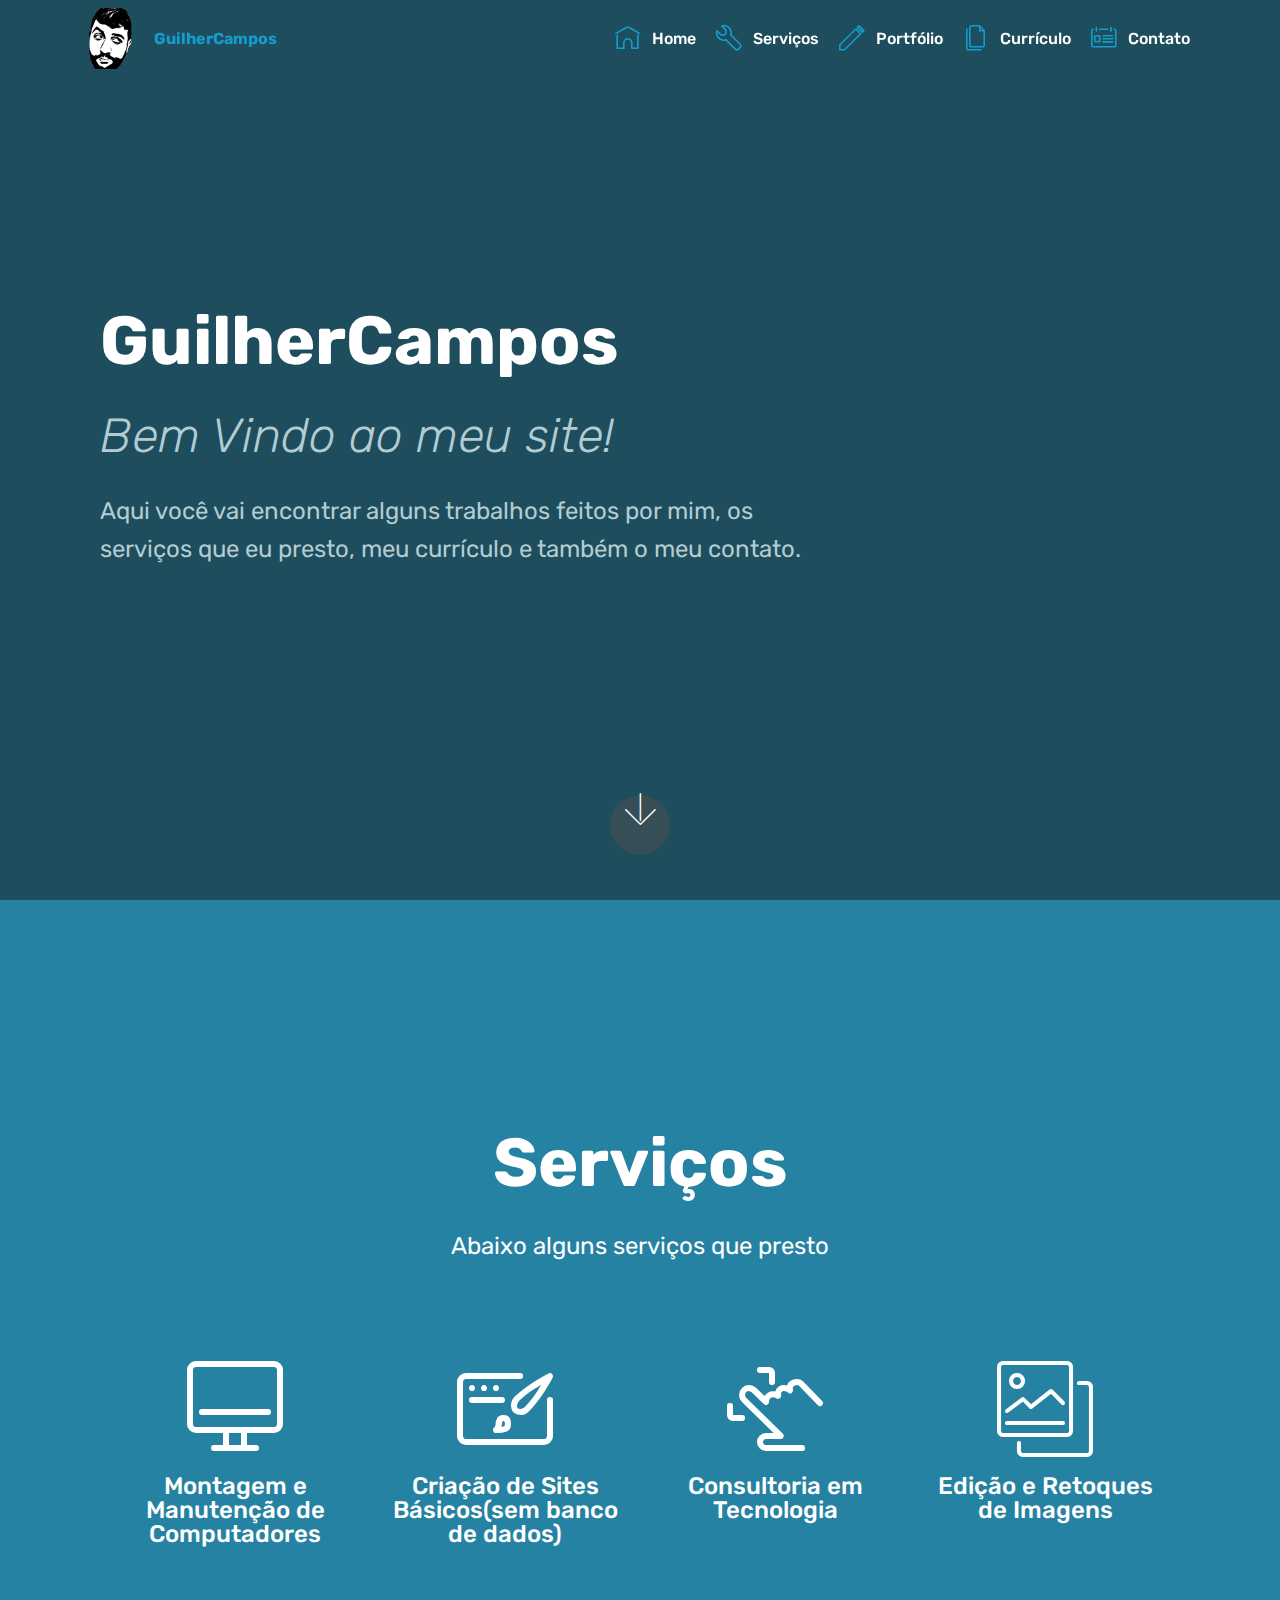
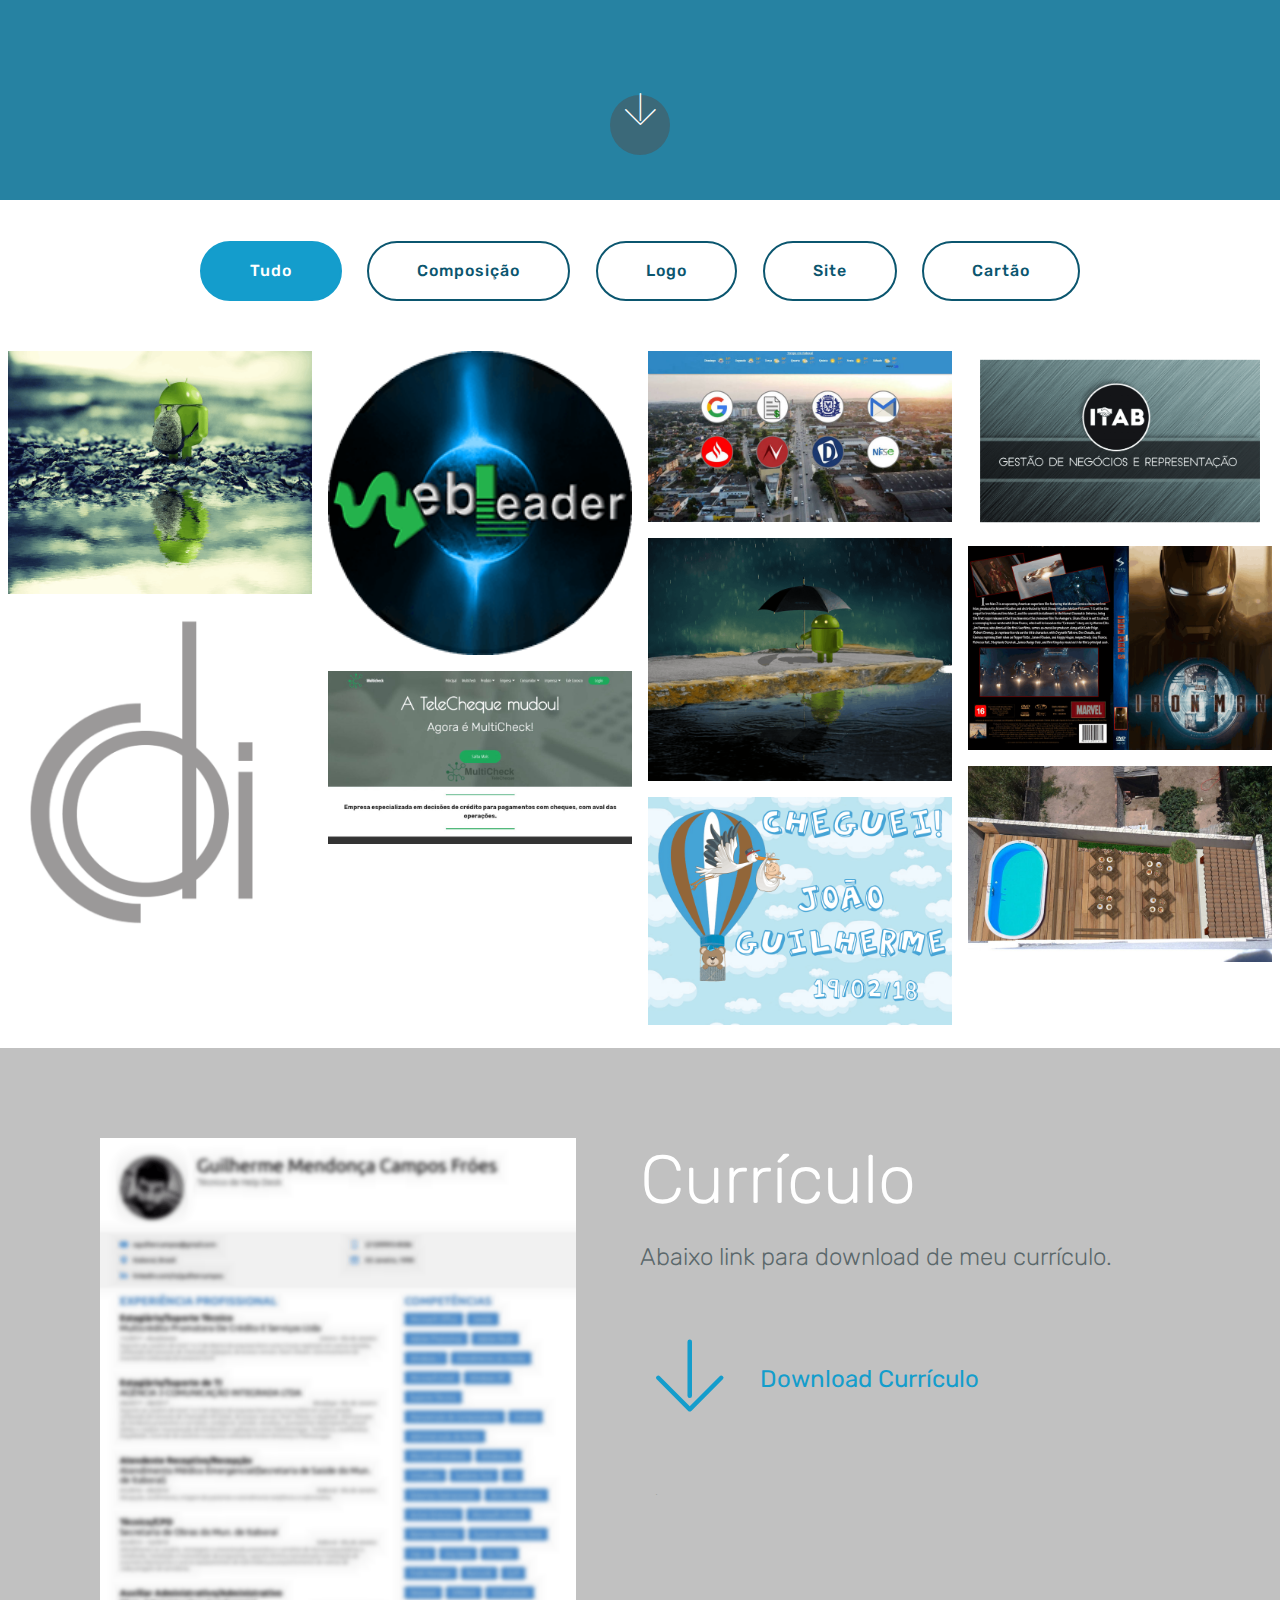
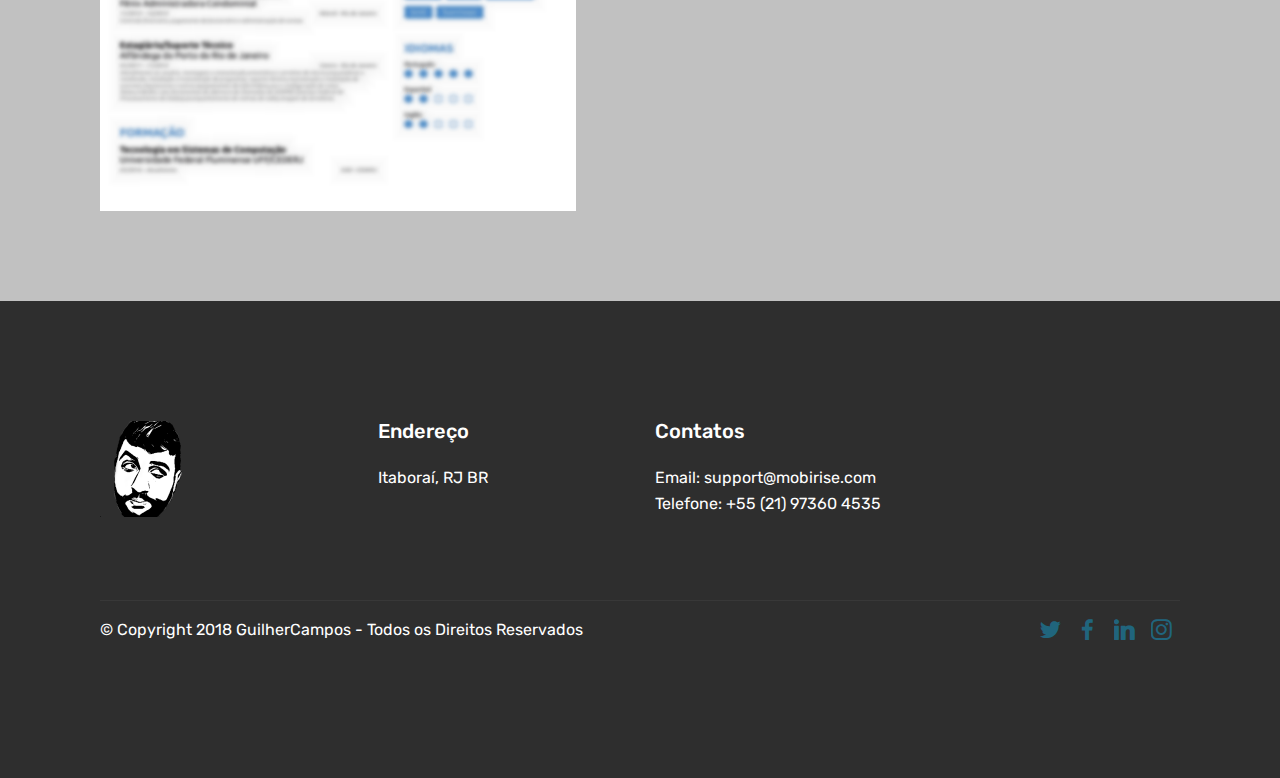
==== GuilherCampos.html @ d311893a "create github pages" ====
<!DOCTYPE html>
<html >
<head>
  <!-- Site made with Mobirise Website Builder v4.7.1, https://mobirise.com -->
  <meta charset="UTF-8">
  <meta http-equiv="X-UA-Compatible" content="IE=edge">
  <meta name="generator" content="Mobirise v4.7.1, mobirise.com">
  <meta name="viewport" content="width=device-width, initial-scale=1, minimum-scale=1">
  <link rel="shortcut icon" href="assets/images/gui0-96x96.png" type="image/x-icon">
  <meta name="description" content="Minha página.">
  <title>GuilherCampos</title>
  <link rel="stylesheet" href="assets/web/assets/mobirise-icons-bold/mobirise-icons-bold.css">
  <link rel="stylesheet" href="assets/web/assets/mobirise-icons/mobirise-icons.css">
  <link rel="stylesheet" href="assets/tether/tether.min.css">
  <link rel="stylesheet" href="assets/soundcloud-plugin/style.css">
  <link rel="stylesheet" href="assets/bootstrap/css/bootstrap.min.css">
  <link rel="stylesheet" href="assets/bootstrap/css/bootstrap-grid.min.css">
  <link rel="stylesheet" href="assets/bootstrap/css/bootstrap-reboot.min.css">
  <link rel="stylesheet" href="assets/dropdown/css/style.css">
  <link rel="stylesheet" href="assets/socicon/css/styles.css">
  <link rel="stylesheet" href="assets/theme/css/style.css">
  <link rel="stylesheet" href="assets/gallery/style.css">
  <link rel="stylesheet" href="assets/mobirise/css/mbr-additional.css" type="text/css">
  
  
  
</head>
<body>

<!-- Google Analytics -->
<!-- Global site tag (gtag.js) - Google Analytics -->
<script async src="https://www.googletagmanager.com/gtag/js?id=UA-117597924-1"></script>
<script>
  window.dataLayer = window.dataLayer || [];
  function gtag(){dataLayer.push(arguments);}
  gtag('js', new Date());

  gtag('config', 'UA-117597924-1');
</script>
<!-- /Google Analytics -->


  <section class="menu cid-qPkjql4iUB" once="menu" id="menu1-0">

    

    <nav class="navbar navbar-expand beta-menu navbar-dropdown align-items-center navbar-fixed-top navbar-toggleable-sm bg-color transparent">
        <button class="navbar-toggler navbar-toggler-right" type="button" data-toggle="collapse" data-target="#navbarSupportedContent" aria-controls="navbarSupportedContent" aria-expanded="false" aria-label="Toggle navigation">
            <div class="hamburger">
                <span></span>
                <span></span>
                <span></span>
                <span></span>
            </div>
        </button>
        <div class="menu-logo">
            <div class="navbar-brand">
                <span class="navbar-logo">
                    <a href="#top">
                         <img src="assets/images/gui0-96x96.png" alt="Mobirise" title="" style="height: 3.8rem;">
                    </a>
                </span>
                <span class="navbar-caption-wrap"><a class="navbar-caption text-primary display-4" href="#top">
                        GuilherCampos</a></span>
            </div>
        </div>
        <div class="collapse navbar-collapse" id="navbarSupportedContent">
            <ul class="navbar-nav nav-dropdown nav-right" data-app-modern-menu="true"><li class="nav-item">
                    <a class="nav-link link text-white display-4" href="#top"><span class="mbrib-home mbr-iconfont mbr-iconfont-btn" style="color: rgb(20, 157, 204);"></span>
                        Home</a>
                </li>
                <li class="nav-item">
                    <a class="nav-link link text-white display-4" href="index.html#header12-2"><span class="mbrib-setting3 mbr-iconfont mbr-iconfont-btn" style="color: rgb(20, 157, 204);"></span>
                        Serviços</a>
                </li><li class="nav-item"><a class="nav-link link text-white display-4" href="index.html#gallery3-3"><span class="mbrib-edit2 mbr-iconfont mbr-iconfont-btn" style="color: rgb(20, 157, 204);"></span>
                        Portfólio</a></li><li class="nav-item"><a class="nav-link link text-white display-4" href="index.html#features11-4"><span class="mbrib-pages mbr-iconfont mbr-iconfont-btn" style="color: rgb(20, 157, 204);"></span>
                        Currículo</a></li><li class="nav-item"><a class="nav-link link text-white display-4" href="index.html#footer1-6"><span class="mbrib-contact-form mbr-iconfont mbr-iconfont-btn" style="color: rgb(20, 157, 204);"></span>
                        Contato</a></li></ul>
            
        </div>
    </nav>
</section>

<section class="engine"><a href="https://mobirise.ws/b">best free web site creator</a></section><section class="header9 cid-qPkjzv8clE mbr-fullscreen mbr-parallax-background" id="header9-1">

    

    <div class="mbr-overlay" style="opacity: 0.9; background-color: rgb(7, 59, 76);">
    </div>

    <div class="container">
        <div class="media-container-column mbr-white col-md-8">
            <h1 class="mbr-section-title align-left mbr-bold pb-3 mbr-fonts-style display-1">
                GuilherCampos</h1>
            <h3 class="mbr-section-subtitle align-left mbr-light pb-3 mbr-fonts-style display-2">
                Bem Vindo ao meu site!</h3>
            <p class="mbr-text align-left pb-3 mbr-fonts-style display-5">
                Aqui você vai encontrar alguns trabalhos feitos por mim, os serviços que eu presto, meu currículo e também o meu contato.</p>
            
        </div>
    </div>

    <div class="mbr-arrow hidden-sm-down" aria-hidden="true">
        <a href="#next">
            <i class="mbri-down mbr-iconfont"></i>
        </a>
    </div>
</section>

<section class="header12 cid-qPkjBtu34z mbr-fullscreen mbr-parallax-background" id="header12-2">

    

    <div class="mbr-overlay" style="opacity: 0.9; background-color: rgb(15, 118, 153);">
    </div>

    <div class="container  ">
            <div class="media-container">
                <div class="col-md-12 align-center">
                    <h1 class="mbr-section-title pb-3 mbr-white mbr-bold mbr-fonts-style display-1">
                        Serviços</h1>
                    <p class="mbr-text pb-3 mbr-white mbr-fonts-style display-5">Abaixo alguns serviços que presto</p>
                    

                    <div class="icons-media-container mbr-white">
                        <div class="card col-12 col-md-6 col-lg-3">
                            <div class="icon-block">
                            <a href="index.html#header12-2">
                                <span class="mbr-iconfont mbrib-desktop"></span>
                            </a>
                            </div>
                            <h5 class="mbr-fonts-style display-5">
                                Montagem e Manutenção de Computadores</h5>
                        </div>

                        <div class="card col-12 col-md-6 col-lg-3">
                            <div class="icon-block">
                                <a href="index.html#header12-2">
                                    <span class="mbr-iconfont mbrib-website-theme"></span>
                                </a>
                            </div>
                            <h5 class="mbr-fonts-style display-5">
                                Criação de Sites Básicos(sem banco de dados)</h5>
                        </div>

                        <div class="card col-12 col-md-6 col-lg-3">
                            <div class="icon-block">
                                <a href="index.html#header12-2">
                                    <span class="mbr-iconfont mbrib-touch-swipe"></span>
                                </a>
                            </div>
                            <h5 class="mbr-fonts-style display-5">
                                Consultoria em Tecnologia</h5>
                        </div>

                        <div class="card col-12 col-md-6 col-lg-3">
                            <div class="icon-block">
                                <a href="index.html#header12-2">
                                    <span class="mbr-iconfont mbri-photos"></span>
                                </a>
                            </div>
                            <h5 class="mbr-fonts-style display-5">
                                Edição e Retoques de Imagens</h5>
                        </div>
                    </div>
                </div>
            </div>
    </div>

    <div class="mbr-arrow hidden-sm-down" aria-hidden="true">
        <a href="#next">
            <i class="mbri-down mbr-iconfont"></i>
        </a>
    </div>
</section>

<section class="mbr-gallery mbr-slider-carousel cid-qPkjIBV95L" id="gallery3-3">

    

    <div>
        <div><!-- Filter --><div class="mbr-gallery-filter container gallery-filter-active"><ul buttons="0"><li class="mbr-gallery-filter-all"><a class="btn btn-md btn-primary-outline active display-7" href="">Tudo</a></li></ul></div><!-- Gallery --><div class="mbr-gallery-row"><div class="mbr-gallery-layout-default"><div><div><div class="mbr-gallery-item mbr-gallery-item--p1" data-video-url="false" data-tags="Composição"><div href="#lb-gallery3-3" data-slide-to="0" data-toggle="modal"><img src="assets/images/android-agua-preview-1200x960-800x640.png" alt="" title=""><span class="icon-focus"></span></div></div><div class="mbr-gallery-item mbr-gallery-item--p1" data-video-url="false" data-tags="Logo"><div href="#lb-gallery3-3" data-slide-to="1" data-toggle="modal"><img src="assets/images/webleader-botton-210-210x210-210x210.png" alt="" title=""><span class="icon-focus"></span></div></div><div class="mbr-gallery-item mbr-gallery-item--p1" data-video-url="false" data-tags="Site"><div href="#lb-gallery3-3" data-slide-to="2" data-toggle="modal"><img src="assets/images/menuita-1366x768-800x450.jpg" alt="" title=""><span class="icon-focus"></span></div></div><div class="mbr-gallery-item mbr-gallery-item--p1" data-video-url="false" data-tags="Cartão"><div href="#lb-gallery3-3" data-slide-to="3" data-toggle="modal"><img src="assets/images/itab-011.psd-1024x606-800x473.png" alt="" title=""><span class="icon-focus"></span></div></div><div class="mbr-gallery-item mbr-gallery-item--p1" data-video-url="false" data-tags="Composição"><div href="#lb-gallery3-3" data-slide-to="4" data-toggle="modal"><img src="assets/images/chuva-android-preview-1200x960-800x640.png" alt="" title=""><span class="icon-focus"></span></div></div><div class="mbr-gallery-item mbr-gallery-item--p1" data-video-url="false" data-tags="Composição"><div href="#lb-gallery3-3" data-slide-to="5" data-toggle="modal"><img src="assets/images/capaironman-preview-1280x859-800x537.png" alt="" title=""><span class="icon-focus"></span></div></div><div class="mbr-gallery-item mbr-gallery-item--p1" data-video-url="false" data-tags="Logo"><div href="#lb-gallery3-3" data-slide-to="6" data-toggle="modal"><img src="assets/images/logo-cleanlite-preview-688x779-688x779.png" alt="" title=""><span class="icon-focus"></span></div></div><div class="mbr-gallery-item mbr-gallery-item--p1" data-video-url="false" data-tags="Site"><div href="#lb-gallery3-3" data-slide-to="7" data-toggle="modal"><img src="assets/images/check-1347x768-800x456.jpg" alt="" title=""><span class="icon-focus"></span></div></div><div class="mbr-gallery-item mbr-gallery-item--p1" data-video-url="false" data-tags="Composição"><div href="#lb-gallery3-3" data-slide-to="8" data-toggle="modal"><img src="assets/images/dsc-0017-2-1975x1277-800x517.jpg" alt="" title=""><span class="icon-focus"></span></div></div><div class="mbr-gallery-item mbr-gallery-item--p1" data-video-url="false" data-tags="Composição"><div href="#lb-gallery3-3" data-slide-to="9" data-toggle="modal"><img src="assets/images/porta2-2000x1500-800x600.png" alt="" title=""><span class="icon-focus"></span></div></div></div></div><div class="clearfix"></div></div></div><!-- Lightbox --><div data-app-prevent-settings="" class="mbr-slider modal fade carousel slide" tabindex="-1" data-keyboard="true" data-interval="false" id="lb-gallery3-3"><div class="modal-dialog"><div class="modal-content"><div class="modal-body"><div class="carousel-inner"><div class="carousel-item"><img src="assets/images/android-agua-preview-1200x960.png" alt="" title=""></div><div class="carousel-item"><img src="assets/images/webleader-botton-210-210x210.png" alt="" title=""></div><div class="carousel-item"><img src="assets/images/menuita-1366x768.jpg" alt="" title=""></div><div class="carousel-item"><img src="assets/images/itab-011.psd-1024x606.png" alt="" title=""></div><div class="carousel-item"><img src="assets/images/chuva-android-preview-1200x960.png" alt="" title=""></div><div class="carousel-item"><img src="assets/images/capaironman-preview-1280x859.png" alt="" title=""></div><div class="carousel-item active"><img src="assets/images/logo-cleanlite-preview-688x779.png" alt="" title=""></div><div class="carousel-item"><img src="assets/images/check-1347x768.jpg" alt="" title=""></div><div class="carousel-item"><img src="assets/images/dsc-0017-2-1975x1277.jpg" alt="" title=""></div><div class="carousel-item"><img src="assets/images/porta2-2000x1500.png" alt="" title=""></div></div><a class="carousel-control carousel-control-prev" role="button" data-slide="prev" href="#lb-gallery3-3"><span class="mbri-left mbr-iconfont" aria-hidden="true"></span><span class="sr-only">Previous</span></a><a class="carousel-control carousel-control-next" role="button" data-slide="next" href="#lb-gallery3-3"><span class="mbri-right mbr-iconfont" aria-hidden="true"></span><span class="sr-only">Next</span></a><a class="close" href="#" role="button" data-dismiss="modal"><span class="sr-only">Close</span></a></div></div></div></div></div>
    </div>

</section>

<section class="features11 cid-qPkjPMUeoJ" id="features11-4">

    

    

    <div class="container">   
        <div class="col-md-12">
            <div class="media-container-row">
                <div class="mbr-figure" style="width: 50%;">
                    <a href="index.html#features11-4"><img src="assets/images/guilherme-mendona-campos-fress-resume-blur-952x1347.png" alt="Mobirise" title=""></a>
                </div>
                <div class=" align-left aside-content">
                    <h2 class="mbr-title pt-2 mbr-fonts-style display-1">Currículo</h2>
                    <div class="mbr-section-text">
                        <p class="mbr-text mb-5 pt-3 mbr-light mbr-fonts-style display-5">
                        Abaixo link para download de meu currículo.
                        </p>
                    </div>

                    <div class="block-content">
                        <div class="card p-3 pr-3">
                            <div class="media">
                                <div class=" align-self-center card-img pb-3">
                                    <a href="assets/files/Guilherme%20Mendon%C3%A7a%20Campos%20Fr%C3%B3es's%20Resume.pdf"><span class="mbr-iconfont mbrib-down" style="color: rgb(20, 157, 204);"></span></a>
                                </div>     
                                <div class="media-body">
                                    <h4 class="card-title mbr-fonts-style display-5">
                                        <a href="assets/files/Guilherme Mendonça Campos Fróes's Resume.pdf">Download Currículo</a></h4>
                                </div>
                            </div>                

                            <div class="card-box">
                                <p class="block-text mbr-fonts-style display-7"></p>
                            </div>
                        </div>

                        <div class="card p-3 pr-3">
                            <div class="media">
                                <div class="align-self-center card-img pb-3">
                                    <span class="mbr-iconfont mbri-drag-n-drop2" style="font-size: 1px;"></span>
                                </div>     
                                <div class="media-body">
                                    <h4 class="card-title mbr-fonts-style display-7"></h4>
                                </div>
                            </div>                

                            <div class="card-box">
                                <p class="block-text mbr-fonts-style display-7"></p>
                            </div>
                        </div>
                    </div>
                </div>
            </div>
        </div> 
    </div>          
</section>

<section class="cid-qPkk7zFBMV" id="footer1-6">

    

    

    <div class="container">
        <div class="media-container-row content text-white">
            <div class="col-12 col-md-3">
                <div class="media-wrap">
                    <a href="#top">
                        <img src="assets/images/gui0-1-192x192.png" alt="Mobirise" title="">
                    </a>
                </div>
            </div>
            <div class="col-12 col-md-3 mbr-fonts-style display-7">
                <h5 class="pb-3">
                    Endereço</h5>
                <p class="mbr-text">Itaboraí, RJ BR</p>
            </div>
            <div class="col-12 col-md-3 mbr-fonts-style display-7">
                <h5 class="pb-3">
                    Contatos
                </h5>
                <p class="mbr-text">
                    Email: support@mobirise.com
                    <br>Telefone: +55 (21) 97360 4535 &nbsp; &nbsp; &nbsp; &nbsp; &nbsp; &nbsp; &nbsp; &nbsp; &nbsp;&nbsp;<br><br></p>
            </div>
            <div class="col-12 col-md-3 mbr-fonts-style display-7">
                <h5 class="pb-3"></h5>
                <p class="mbr-text"></p>
            </div>
        </div>
        <div class="footer-lower">
            <div class="media-container-row">
                <div class="col-sm-12">
                    <hr>
                </div>
            </div>
            <div class="media-container-row mbr-white">
                <div class="col-sm-6 copyright">
                    <p class="mbr-text mbr-fonts-style display-7">
                        © Copyright 2018 GuilherCampos - Todos os Direitos Reservados</p>
                </div>
                <div class="col-md-6">
                    <div class="social-list align-right">
                        <div class="soc-item">
                            <a href="https://twitter.com/guilhercampos" target="_blank">
                                <span class="mbr-iconfont mbr-iconfont-social socicon-twitter socicon" style="color: rgb(20, 157, 204);"></span>
                            </a>
                        </div>
                        <div class="soc-item">
                            <a href="https://www.facebook.com/guilhercampos" target="_blank">
                                <span class="mbr-iconfont mbr-iconfont-social socicon-facebook socicon" style="color: rgb(20, 157, 204);"></span>
                            </a>
                        </div>
                        <div class="soc-item">
                            <a href="https://www.linkedin.com/in/guilhercampos/" target="_blank">
                                <span class="mbr-iconfont mbr-iconfont-social socicon-linkedin socicon" style="color: rgb(20, 157, 204);"></span>
                            </a>
                        </div>
                        <div class="soc-item">
                            <a href="https://instagram.com/guilhercampos" target="_blank">
                                <span class="mbr-iconfont mbr-iconfont-social socicon-instagram socicon" style="color: rgb(20, 157, 204);"></span>
                            </a>
                        </div>
                        
                        
                    </div>
                </div>
            </div>
        </div>
    </div>
</section>


  <script src="assets/web/assets/jquery/jquery.min.js"></script>
  <script src="assets/popper/popper.min.js"></script>
  <script src="assets/tether/tether.min.js"></script>
  <script src="assets/bootstrap/js/bootstrap.min.js"></script>
  <script src="assets/dropdown/js/script.min.js"></script>
  <script src="assets/touchswipe/jquery.touch-swipe.min.js"></script>
  <script src="assets/smoothscroll/smooth-scroll.js"></script>
  <script src="assets/masonry/masonry.pkgd.min.js"></script>
  <script src="assets/imagesloaded/imagesloaded.pkgd.min.js"></script>
  <script src="assets/bootstrapcarouselswipe/bootstrap-carousel-swipe.js"></script>
  <script src="assets/vimeoplayer/jquery.mb.vimeo_player.js"></script>
  <script src="assets/parallax/jarallax.min.js"></script>
  <script src="assets/theme/js/script.js"></script>
  <script src="assets/slidervideo/script.js"></script>
  <script src="assets/gallery/player.min.js"></script>
  <script src="assets/gallery/script.js"></script>
  
  
</body>
</html>
---- assets/web/assets/mobirise-icons-bold/mobirise-icons-bold.css ----
@font-face {
  font-family: 'mobirise-icons-bold';
  src:  url('mobirise-icons-bold.eot?m1l4yr');
  src:  url('mobirise-icons-bold.eot?m1l4yr#iefix') format('embedded-opentype'),
    url('mobirise-icons-bold.ttf?m1l4yr') format('truetype'),
    url('mobirise-icons-bold.woff?m1l4yr') format('woff'),
    url('mobirise-icons-bold.svg?m1l4yr#mobirise-icons-bold') format('svg');
  font-weight: normal;
  font-style: normal;
}

[class^="mbrib-"], [class*="mbrib-"] {
  /* use !important to prevent issues with browser extensions that change fonts */
  font-family: 'mobirise-icons-bold' !important;
  speak: none;
  font-style: normal;
  font-weight: normal;
  font-variant: normal;
  text-transform: none;
  line-height: 1;

  /* Better Font Rendering =========== */
  -webkit-font-smoothing: antialiased;
  -moz-osx-font-smoothing: grayscale;
}

.mbrib-add-submenu:before {
  content: "\e900";
}
.mbrib-alert:before {
  content: "\e901";
}
.mbrib-align-center:before {
  content: "\e902";
}
.mbrib-align-justify:before {
  content: "\e903";
}
.mbrib-align-left:before {
  content: "\e904";
}
.mbrib-align-right:before {
  content: "\e905";
}
.mbrib-android:before {
  content: "\e906";
}
.mbrib-apple:before {
  content: "\e907";
}
.mbrib-arrow-down:before {
  content: "\e908";
}
.mbrib-arrow-next:before {
  content: "\e909";
}
.mbrib-arrow-prev:before {
  content: "\e90a";
}
.mbrib-arrow-up:before {
  content: "\e90b";
}
.mbrib-bold:before {
  content: "\e90c";
}
.mbrib-bookmark:before {
  content: "\e90d";
}
.mbrib-bootstrap:before {
  content: "\e90e";
}
.mbrib-briefcase:before {
  content: "\e90f";
}
.mbrib-browse:before {
  content: "\e910";
}
.mbrib-bulleted-list:before {
  content: "\e911";
}
.mbrib-calendar:before {
  content: "\e912";
}
.mbrib-camera:before {
  content: "\e913";
}
.mbrib-cart-add:before {
  content: "\e914";
}
.mbrib-cart-full:before {
  content: "\e915";
}
.mbrib-cash:before {
  content: "\e916";
}
.mbrib-change-style:before {
  content: "\e917";
}
.mbrib-chat:before {
  content: "\e918";
}
.mbrib-clock:before {
  content: "\e919";
}
.mbrib-close:before {
  content: "\e91a";
}
.mbrib-cloud:before {
  content: "\e91b";
}
.mbrib-code:before {
  content: "\e91c";
}
.mbrib-contact-form:before {
  content: "\e91d";
}
.mbrib-credit-card:before {
  content: "\e91e";
}
.mbrib-cursor-click:before {
  content: "\e91f";
}
.mbrib-cust-feedback:before {
  content: "\e920";
}
.mbrib-database:before {
  content: "\e921";
}
.mbrib-delivery:before {
  content: "\e922";
}
.mbrib-desktop:before {
  content: "\e923";
}
.mbrib-devices:before {
  content: "\e924";
}
.mbrib-down:before {
  content: "\e925";
}
.mbrib-download:before {
  content: "\e926";
}
.mbrib-drag-n-drop:before {
  content: "\e927";
}
.mbrib-drag-n-drop2:before {
  content: "\e928";
}
.mbrib-edit:before {
  content: "\e929";
}
.mbrib-edit2:before {
  content: "\e92a";
}
.mbrib-error:before {
  content: "\e92b";
}
.mbrib-extension:before {
  content: "\e92c";
}
.mbrib-features:before {
  content: "\e92d";
}
.mbrib-file:before {
  content: "\e92e";
}
.mbrib-flag:before {
  content: "\e92f";
}
.mbrib-folder:before {
  content: "\e930";
}
.mbrib-gift:before {
  content: "\e931";
}
.mbrib-github:before {
  content: "\e932";
}
.mbrib-globe-2:before {
  content: "\e933";
}
.mbrib-globe:before {
  content: "\e934";
}
.mbrib-growing-chart:before {
  content: "\e935";
}
.mbrib-hearth:before {
  content: "\e936";
}
.mbrib-help:before {
  content: "\e937";
}
.mbrib-home:before {
  content: "\e938";
}
.mbrib-hot-cup:before {
  content: "\e939";
}
.mbrib-idea:before {
  content: "\e93a";
}
.mbrib-image-gallery:before {
  content: "\e93b";
}
.mbrib-image-slider:before {
  content: "\e93c";
}
.mbrib-info:before {
  content: "\e93d";
}
.mbrib-italic:before {
  content: "\e93e";
}
.mbrib-key:before {
  content: "\e93f";
}
.mbrib-laptop:before {
  content: "\e940";
}
.mbrib-layers:before {
  content: "\e941";
}
.mbrib-left-right:before {
  content: "\e942";
}
.mbrib-left:before {
  content: "\e943";
}
.mbrib-letter:before {
  content: "\e944";
}
.mbrib-like:before {
  content: "\e945";
}
.mbrib-link:before {
  content: "\e946";
}
.mbrib-lock:before {
  content: "\e947";
}
.mbrib-login:before {
  content: "\e948";
}
.mbrib-logout:before {
  content: "\e949";
}
.mbrib-magic-stick:before {
  content: "\e94a";
}
.mbrib-map-pin:before {
  content: "\e94b";
}
.mbrib-menu:before {
  content: "\e94c";
}
.mbrib-mobile:before {
  content: "\e94d";
}
.mbrib-mobile2:before {
  content: "\e94e";
}
.mbrib-mobirise:before {
  content: "\e94f";
}
.mbrib-more-horizontal:before {
  content: "\e950";
}
.mbrib-more-vertical:before {
  content: "\e951";
}
.mbrib-music:before {
  content: "\e952";
}
.mbrib-new-file:before {
  content: "\e953";
}
.mbrib-numbered-list:before {
  content: "\e954";
}
.mbrib-opened-folder:before {
  content: "\e955";
}
.mbrib-pages:before {
  content: "\e956";
}
.mbrib-paper-plane:before {
  content: "\e957";
}
.mbrib-paperclip:before {
  content: "\e958";
}
.mbrib-photo:before {
  content: "\e959";
}
.mbrib-photos:before {
  content: "\e95a";
}
.mbrib-pin:before {
  content: "\e95b";
}
.mbrib-play:before {
  content: "\e95c";
}
.mbrib-plus:before {
  content: "\e95d";
}
.mbrib-preview:before {
  content: "\e95e";
}
.mbrib-print:before {
  content: "\e95f";
}
.mbrib-protect:before {
  content: "\e960";
}
.mbrib-question:before {
  content: "\e961";
}
.mbrib-quote-left:before {
  content: "\e962";
}
.mbrib-quote-right:before {
  content: "\e963";
}
.mbrib-redo:before {
  content: "\e964";
}
.mbrib-refresh:before {
  content: "\e965";
}
.mbrib-responsive:before {
  content: "\e966";
}
.mbrib-right:before {
  content: "\e967";
}
.mbrib-rocket:before {
  content: "\e968";
}
.mbrib-sad-face:before {
  content: "\e969";
}
.mbrib-sale:before {
  content: "\e96a";
}
.mbrib-save:before {
  content: "\e96b";
}
.mbrib-search:before {
  content: "\e96c";
}
.mbrib-setting:before {
  content: "\e96d";
}
.mbrib-setting2:before {
  content: "\e96e";
}
.mbrib-setting3:before {
  content: "\e96f";
}
.mbrib-share:before {
  content: "\e970";
}
.mbrib-shopping-bag:before {
  content: "\e971";
}
.mbrib-shopping-basket:before {
  content: "\e972";
}
.mbrib-shopping-cart:before {
  content: "\e973";
}
.mbrib-sites:before {
  content: "\e974";
}
.mbrib-smile-face:before {
  content: "\e975";
}
.mbrib-speed:before {
  content: "\e976";
}
.mbrib-star:before {
  content: "\e977";
}
.mbrib-success:before {
  content: "\e978";
}
.mbrib-sun:before {
  content: "\e979";
}
.mbrib-sun2:before {
  content: "\e97a";
}
.mbrib-tablet-vertical:before {
  content: "\e97b";
}
.mbrib-tablet:before {
  content: "\e97c";
}
.mbrib-target:before {
  content: "\e97d";
}
.mbrib-timer:before {
  content: "\e97e";
}
.mbrib-to-ftp:before {
  content: "\e97f";
}
.mbrib-to-local-drive:before {
  content: "\e980";
}
.mbrib-touch-swipe:before {
  content: "\e981";
}
.mbrib-touch:before {
  content: "\e982";
}
.mbrib-trash:before {
  content: "\e983";
}
.mbrib-underline:before {
  content: "\e984";
}
.mbrib-undo:before {
  content: "\e985";
}
.mbrib-unlink:before {
  content: "\e986";
}
.mbrib-unlock:before {
  content: "\e987";
}
.mbrib-up-down:before {
  content: "\e988";
}
.mbrib-up:before {
  content: "\e989";
}
.mbrib-update:before {
  content: "\e98a";
}
.mbrib-upload:before {
  content: "\e98b";
}
.mbrib-user:before {
  content: "\e98c";
}
.mbrib-user2:before {
  content: "\e98d";
}
.mbrib-users:before {
  content: "\e98e";
}
.mbrib-video-play:before {
  content: "\e98f";
}
.mbrib-video:before {
  content: "\e990";
}
.mbrib-watch:before {
  content: "\e991";
}
.mbrib-website-theme:before {
  content: "\e992";
}
.mbrib-wifi:before {
  content: "\e993";
}
.mbrib-windows:before {
  content: "\e994";
}
.mbrib-zoom-out:before {
  content: "\e995";
}
---- assets/web/assets/mobirise-icons/mobirise-icons.css ----
@font-face {
  font-family: 'MobiriseIcons';
  src:  url('mobirise-icons.eot?spat4u');
  src:  url('mobirise-icons.eot?spat4u#iefix') format('embedded-opentype'),
    url('mobirise-icons.ttf?spat4u') format('truetype'),
    url('mobirise-icons.woff?spat4u') format('woff'),
    url('mobirise-icons.svg?spat4u#MobiriseIcons') format('svg');
  font-weight: normal;
  font-style: normal;
}

[class^="mbri-"], [class*=" mbri-"] {
  /* use !important to prevent issues with browser extensions that change fonts */
  font-family: MobiriseIcons !important;
  speak: none;
  font-style: normal;
  font-weight: normal;
  font-variant: normal;
  text-transform: none;
  line-height: 1;

  /* Better Font Rendering =========== */
  -webkit-font-smoothing: antialiased;
  -moz-osx-font-smoothing: grayscale;
}

.mbri-add-submenu:before {
  content: "\e900";
}
.mbri-alert:before {
  content: "\e901";
}
.mbri-align-center:before {
  content: "\e902";
}
.mbri-align-justify:before {
  content: "\e903";
}
.mbri-align-left:before {
  content: "\e904";
}
.mbri-align-right:before {
  content: "\e905";
}
.mbri-android:before {
  content: "\e906";
}
.mbri-apple:before {
  content: "\e907";
}
.mbri-arrow-down:before {
  content: "\e908";
}
.mbri-arrow-next:before {
  content: "\e909";
}
.mbri-arrow-prev:before {
  content: "\e90a";
}
.mbri-arrow-up:before {
  content: "\e90b";
}
.mbri-bold:before {
  content: "\e90c";
}
.mbri-bookmark:before {
  content: "\e90d";
}
.mbri-bootstrap:before {
  content: "\e90e";
}
.mbri-briefcase:before {
  content: "\e90f";
}
.mbri-browse:before {
  content: "\e910";
}
.mbri-bulleted-list:before {
  content: "\e911";
}
.mbri-calendar:before {
  content: "\e912";
}
.mbri-camera:before {
  content: "\e913";
}
.mbri-cart-add:before {
  content: "\e914";
}
.mbri-cart-full:before {
  content: "\e915";
}
.mbri-cash:before {
  content: "\e916";
}
.mbri-change-style:before {
  content: "\e917";
}
.mbri-chat:before {
  content: "\e918";
}
.mbri-clock:before {
  content: "\e919";
}
.mbri-close:before {
  content: "\e91a";
}
.mbri-cloud:before {
  content: "\e91b";
}
.mbri-code:before {
  content: "\e91c";
}
.mbri-contact-form:before {
  content: "\e91d";
}
.mbri-credit-card:before {
  content: "\e91e";
}
.mbri-cursor-click:before {
  content: "\e91f";
}
.mbri-cust-feedback:before {
  content: "\e920";
}
.mbri-database:before {
  content: "\e921";
}
.mbri-delivery:before {
  content: "\e922";
}
.mbri-desktop:before {
  content: "\e923";
}
.mbri-devices:before {
  content: "\e924";
}
.mbri-down:before {
  content: "\e925";
}
.mbri-download:before {
  content: "\e989";
}
.mbri-drag-n-drop:before {
  content: "\e927";
}
.mbri-drag-n-drop2:before {
  content: "\e928";
}
.mbri-edit:before {
  content: "\e929";
}
.mbri-edit2:before {
  content: "\e92a";
}
.mbri-error:before {
  content: "\e92b";
}
.mbri-extension:before {
  content: "\e92c";
}
.mbri-features:before {
  content: "\e92d";
}
.mbri-file:before {
  content: "\e92e";
}
.mbri-flag:before {
  content: "\e92f";
}
.mbri-folder:before {
  content: "\e930";
}
.mbri-gift:before {
  content: "\e931";
}
.mbri-github:before {
  content: "\e932";
}
.mbri-globe:before {
  content: "\e933";
}
.mbri-globe-2:before {
  content: "\e934";
}
.mbri-growing-chart:before {
  content: "\e935";
}
.mbri-hearth:before {
  content: "\e936";
}
.mbri-help:before {
  content: "\e937";
}
.mbri-home:before {
  content: "\e938";
}
.mbri-hot-cup:before {
  content: "\e939";
}
.mbri-idea:before {
  content: "\e93a";
}
.mbri-image-gallery:before {
  content: "\e93b";
}
.mbri-image-slider:before {
  content: "\e93c";
}
.mbri-info:before {
  content: "\e93d";
}
.mbri-italic:before {
  content: "\e93e";
}
.mbri-key:before {
  content: "\e93f";
}
.mbri-laptop:before {
  content: "\e940";
}
.mbri-layers:before {
  content: "\e941";
}
.mbri-left-right:before {
  content: "\e942";
}
.mbri-left:before {
  content: "\e943";
}
.mbri-letter:before {
  content: "\e944";
}
.mbri-like:before {
  content: "\e945";
}
.mbri-link:before {
  content: "\e946";
}
.mbri-lock:before {
  content: "\e947";
}
.mbri-login:before {
  content: "\e948";
}
.mbri-logout:before {
  content: "\e949";
}
.mbri-magic-stick:before {
  content: "\e94a";
}
.mbri-map-pin:before {
  content: "\e94b";
}
.mbri-menu:before {
  content: "\e94c";
}
.mbri-mobile:before {
  content: "\e94d";
}
.mbri-mobile2:before {
  content: "\e94e";
}
.mbri-mobirise:before {
  content: "\e94f";
}
.mbri-more-horizontal:before {
  content: "\e950";
}
.mbri-more-vertical:before {
  content: "\e951";
}
.mbri-music:before {
  content: "\e952";
}
.mbri-new-file:before {
  content: "\e953";
}
.mbri-numbered-list:before {
  content: "\e954";
}
.mbri-opened-folder:before {
  content: "\e955";
}
.mbri-pages:before {
  content: "\e956";
}
.mbri-paper-plane:before {
  content: "\e957";
}
.mbri-paperclip:before {
  content: "\e958";
}
.mbri-photo:before {
  content: "\e959";
}
.mbri-photos:before {
  content: "\e95a";
}
.mbri-pin:before {
  content: "\e95b";
}
.mbri-play:before {
  content: "\e95c";
}
.mbri-plus:before {
  content: "\e95d";
}
.mbri-preview:before {
  content: "\e95e";
}
.mbri-print:before {
  content: "\e95f";
}
.mbri-protect:before {
  content: "\e960";
}
.mbri-question:before {
  content: "\e961";
}
.mbri-quote-left:before {
  content: "\e962";
}
.mbri-quote-right:before {
  content: "\e963";
}
.mbri-refresh:before {
  content: "\e964";
}
.mbri-responsive:before {
  content: "\e965";
}
.mbri-right:before {
  content: "\e966";
}
.mbri-rocket:before {
  content: "\e967";
}
.mbri-sad-face:before {
  content: "\e968";
}
.mbri-sale:before {
  content: "\e969";
}
.mbri-save:before {
  content: "\e96a";
}
.mbri-search:before {
  content: "\e96b";
}
.mbri-setting:before {
  content: "\e96c";
}
.mbri-setting2:before {
  content: "\e96d";
}
.mbri-setting3:before {
  content: "\e96e";
}
.mbri-share:before {
  content: "\e96f";
}
.mbri-shopping-bag:before {
  content: "\e970";
}
.mbri-shopping-basket:before {
  content: "\e971";
}
.mbri-shopping-cart:before {
  content: "\e972";
}
.mbri-sites:before {
  content: "\e973";
}
.mbri-smile-face:before {
  content: "\e974";
}
.mbri-speed:before {
  content: "\e975";
}
.mbri-star:before {
  content: "\e976";
}
.mbri-success:before {
  content: "\e977";
}
.mbri-sun:before {
  content: "\e978";
}
.mbri-sun2:before {
  content: "\e979";
}
.mbri-tablet:before {
  content: "\e97a";
}
.mbri-tablet-vertical:before {
  content: "\e97b";
}
.mbri-target:before {
  content: "\e97c";
}
.mbri-timer:before {
  content: "\e97d";
}
.mbri-to-ftp:before {
  content: "\e97e";
}
.mbri-to-local-drive:before {
  content: "\e97f";
}
.mbri-touch-swipe:before {
  content: "\e980";
}
.mbri-touch:before {
  content: "\e981";
}
.mbri-trash:before {
  content: "\e982";
}
.mbri-underline:before {
  content: "\e983";
}
.mbri-unlink:before {
  content: "\e984";
}
.mbri-unlock:before {
  content: "\e985";
}
.mbri-up-down:before {
  content: "\e986";
}
.mbri-up:before {
  content: "\e987";
}
.mbri-update:before {
  content: "\e988";
}
.mbri-upload:before {
 content: "\e926"; 
}
.mbri-user:before {
  content: "\e98a";
}
.mbri-user2:before {
  content: "\e98b";
}
.mbri-users:before {
  content: "\e98c";
}
.mbri-video:before {
  content: "\e98d";
}
.mbri-video-play:before {
  content: "\e98e";
}
.mbri-watch:before {
  content: "\e98f";
}
.mbri-website-theme:before {
  content: "\e990";
}
.mbri-wifi:before {
  content: "\e991";
}
.mbri-windows:before {
  content: "\e992";
}
.mbri-zoom-out:before {
  content: "\e993";
}
.mbri-redo:before {
  content: "\e994";
}
.mbri-undo:before {
  content: "\e995";
}
---- assets/soundcloud-plugin/style.css ----
.addons-container {
  position: relative;
  margin-left: auto;
  margin-right: auto;
  padding-right: 15px;
  padding-left: 15px; }
  @media (min-width: 576px) {
    .addons-container {
      padding-right: 15px;
      padding-left: 15px; } }
  @media (min-width: 768px) {
    .addons-container {
      padding-right: 15px;
      padding-left: 15px; } }
  @media (min-width: 992px) {
    .addons-container {
      padding-right: 15px;
      padding-left: 15px; } }
  @media (min-width: 1200px) {
    .addons-container {
      padding-right: 15px;
      padding-left: 15px; } }
  @media (min-width: 576px) {
    .addons-container {
      width: 540px;
      max-width: 100%; } }
  @media (min-width: 768px) {
    .addons-container {
      width: 720px;
      max-width: 100%; } }
  @media (min-width: 992px) {
    .addons-container {
      width: 960px;
      max-width: 100%; } }
  @media (min-width: 1200px) {
    .addons-container {
      width: 1140px;
      max-width: 100%; } }

.addons-container-inner{
    position: relative;
    width: 100%;
    min-height: 1px;
    padding-right: 15px;
    padding-left: 15px;
}
@media (min-width: 567px) {
    .addons-container-inner{
        -ms-flex: 0 0 66.666667%;
        flex: 0 0 66.666667%;
        max-width: 66.666667%;
    }
}
.addons-row{
    display: flex;
    justify-content:center;
}
---- assets/dropdown/css/style.css ----
.navbar-dropdown {
  left: 0;
  padding: 0;
  position: absolute;
  right: 0;
  top: 0;
  transition: all 0.45s ease;
  z-index: 1030;
  background: #282828; }
  .navbar-dropdown .navbar-logo {
    margin-right: 0.8rem;
    transition: margin 0.3s ease-in-out;
    vertical-align: middle; }
    .navbar-dropdown .navbar-logo img {
      height: 3.125rem;
      transition: all 0.3s ease-in-out; }
    .navbar-dropdown .navbar-logo.mbr-iconfont {
      font-size: 3.125rem;
      line-height: 3.125rem; }
  .navbar-dropdown .navbar-caption {
    font-weight: 700;
    white-space: normal;
    vertical-align: -4px;
    line-height: 3.125rem !important; }
    .navbar-dropdown .navbar-caption, .navbar-dropdown .navbar-caption:hover {
      color: inherit;
      text-decoration: none; }
  .navbar-dropdown .mbr-iconfont + .navbar-caption {
    vertical-align: -1px; }
  .navbar-dropdown.navbar-fixed-top {
    position: fixed; }
  .navbar-dropdown .navbar-brand span {
    vertical-align: -4px; }
  .navbar-dropdown.bg-color.transparent {
    background: none; }
  .navbar-dropdown.navbar-short .navbar-brand {
    padding: 0.625rem 0; }
    .navbar-dropdown.navbar-short .navbar-brand span {
      vertical-align: -1px; }
  .navbar-dropdown.navbar-short .navbar-caption {
    line-height: 2.375rem !important;
    vertical-align: -2px; }
  .navbar-dropdown.navbar-short .navbar-logo {
    margin-right: 0.5rem; }
    .navbar-dropdown.navbar-short .navbar-logo img {
      height: 2.375rem; }
    .navbar-dropdown.navbar-short .navbar-logo.mbr-iconfont {
      font-size: 2.375rem;
      line-height: 2.375rem; }
  .navbar-dropdown.navbar-short .mbr-table-cell {
    height: 3.625rem; }
  .navbar-dropdown .navbar-close {
    left: 0.6875rem;
    position: fixed;
    top: 0.75rem;
    z-index: 1000; }
  .navbar-dropdown .hamburger-icon {
    content: "";
    display: inline-block;
    vertical-align: middle;
    width: 16px;
    -webkit-box-shadow: 0 -6px 0 1px #282828,0 0 0 1px #282828,0 6px 0 1px #282828;
    -moz-box-shadow: 0 -6px 0 1px #282828,0 0 0 1px #282828,0 6px 0 1px #282828;
    box-shadow: 0 -6px 0 1px #282828,0 0 0 1px #282828,0 6px 0 1px #282828; }

.dropdown-menu .dropdown-toggle[data-toggle="dropdown-submenu"]::after {
  border-bottom: 0.35em solid transparent;
  border-left: 0.35em solid;
  border-right: 0;
  border-top: 0.35em solid transparent;
  margin-left: 0.3rem; }

.dropdown-menu .dropdown-item:focus {
  outline: 0; }

.nav-dropdown {
  font-size: 0.75rem;
  font-weight: 500;
  height: auto !important; }
  .nav-dropdown .nav-btn {
    padding-left: 1rem; }
  .nav-dropdown .link {
    margin: .667em 1.667em;
    font-weight: 500;
    padding: 0;
    transition: color .2s ease-in-out; }
    .nav-dropdown .link.dropdown-toggle {
      margin-right: 2.583em; }
      .nav-dropdown .link.dropdown-toggle::after {
        margin-left: .25rem;
        border-top: 0.35em solid;
        border-right: 0.35em solid transparent;
        border-left: 0.35em solid transparent;
        border-bottom: 0; }
      .nav-dropdown .link.dropdown-toggle[aria-expanded="true"] {
        margin: 0;
        padding: 0.667em 3.263em  0.667em 1.667em; }
  .nav-dropdown .link::after,
  .nav-dropdown .dropdown-item::after {
    color: inherit; }
  .nav-dropdown .btn {
    font-size: 0.75rem;
    font-weight: 700;
    letter-spacing: 0;
    margin-bottom: 0;
    padding-left: 1.25rem;
    padding-right: 1.25rem; }
  .nav-dropdown .dropdown-menu {
    border-radius: 0;
    border: 0;
    left: 0;
    margin: 0;
    padding-bottom: 1.25rem;
    padding-top: 1.25rem;
    position: relative; }
  .nav-dropdown .dropdown-submenu {
    margin-left: 0.125rem;
    top: 0; }
  .nav-dropdown .dropdown-item {
    font-weight: 500;
    line-height: 2;
    padding: 0.3846em 4.615em 0.3846em 1.5385em;
    position: relative;
    transition: color .2s ease-in-out, background-color .2s ease-in-out; }
    .nav-dropdown .dropdown-item::after {
      margin-top: -0.3077em;
      position: absolute;
      right: 1.1538em;
      top: 50%; }
    .nav-dropdown .dropdown-item:focus, .nav-dropdown .dropdown-item:hover {
      background: none; }

@media (max-width: 767px) {
  .nav-dropdown.navbar-toggleable-sm {
    bottom: 0;
    display: none;
    left: 0;
    overflow-x: hidden;
    position: fixed;
    top: 0;
    transform: translateX(-100%);
    -ms-transform: translateX(-100%);
    -webkit-transform: translateX(-100%);
    width: 18.75rem;
    z-index: 999; } }
.nav-dropdown.navbar-toggleable-xl {
  bottom: 0;
  display: none;
  left: 0;
  overflow-x: hidden;
  position: fixed;
  top: 0;
  transform: translateX(-100%);
  -ms-transform: translateX(-100%);
  -webkit-transform: translateX(-100%);
  width: 18.75rem;
  z-index: 999; }

.nav-dropdown-sm {
  display: block !important;
  overflow-x: hidden;
  overflow: auto;
  padding-top: 3.875rem; }
  .nav-dropdown-sm::after {
    content: "";
    display: block;
    height: 3rem;
    width: 100%; }
  .nav-dropdown-sm.collapse.in ~ .navbar-close {
    display: block !important; }
  .nav-dropdown-sm.collapsing, .nav-dropdown-sm.collapse.in {
    transform: translateX(0);
    -ms-transform: translateX(0);
    -webkit-transform: translateX(0);
    transition: all 0.25s ease-out;
    -webkit-transition: all 0.25s ease-out;
    background: #282828; }
  .nav-dropdown-sm.collapsing[aria-expanded="false"] {
    transform: translateX(-100%);
    -ms-transform: translateX(-100%);
    -webkit-transform: translateX(-100%); }
  .nav-dropdown-sm .nav-item {
    display: block;
    margin-left: 0 !important;
    padding-left: 0; }
  .nav-dropdown-sm .link,
  .nav-dropdown-sm .dropdown-item {
    border-top: 1px dotted rgba(255, 255, 255, 0.1);
    font-size: 0.8125rem;
    line-height: 1.6;
    margin: 0 !important;
    padding: 0.875rem 2.4rem 0.875rem 1.5625rem !important;
    position: relative;
    white-space: normal; }
    .nav-dropdown-sm .link:focus, .nav-dropdown-sm .link:hover,
    .nav-dropdown-sm .dropdown-item:focus,
    .nav-dropdown-sm .dropdown-item:hover {
      background: rgba(0, 0, 0, 0.2) !important;
      color: #c0a375; }
  .nav-dropdown-sm .nav-btn {
    position: relative;
    padding: 1.5625rem 1.5625rem 0 1.5625rem; }
    .nav-dropdown-sm .nav-btn::before {
      border-top: 1px dotted rgba(255, 255, 255, 0.1);
      content: "";
      left: 0;
      position: absolute;
      top: 0;
      width: 100%; }
    .nav-dropdown-sm .nav-btn + .nav-btn {
      padding-top: 0.625rem; }
      .nav-dropdown-sm .nav-btn + .nav-btn::before {
        display: none; }
  .nav-dropdown-sm .btn {
    padding: 0.625rem 0; }
  .nav-dropdown-sm .dropdown-toggle[data-toggle="dropdown-submenu"]::after {
    margin-left: .25rem;
    border-top: 0.35em solid;
    border-right: 0.35em solid transparent;
    border-left: 0.35em solid transparent;
    border-bottom: 0; }
  .nav-dropdown-sm .dropdown-toggle[data-toggle="dropdown-submenu"][aria-expanded="true"]::after {
    border-top: 0;
    border-right: 0.35em solid transparent;
    border-left: 0.35em solid transparent;
    border-bottom: 0.35em solid; }
  .nav-dropdown-sm .dropdown-menu {
    margin: 0;
    padding: 0;
    position: relative;
    top: 0;
    left: 0;
    width: 100%;
    border: 0;
    float: none;
    border-radius: 0;
    background: none; }
  .nav-dropdown-sm .dropdown-submenu {
    left: 100%;
    margin-left: 0.125rem;
    margin-top: -1.25rem;
    top: 0; }

.navbar-toggleable-sm .nav-dropdown .dropdown-menu {
  position: absolute; }

.navbar-toggleable-sm .nav-dropdown .dropdown-submenu {
  left: 100%;
  margin-left: 0.125rem;
  margin-top: -1.25rem;
  top: 0; }

.navbar-toggleable-sm.opened .nav-dropdown .dropdown-menu {
  position: relative; }

.navbar-toggleable-sm.opened .nav-dropdown .dropdown-submenu {
  left: 0;
  margin-left: 00rem;
  margin-top: 0rem;
  top: 0; }

.is-builder .nav-dropdown.collapsing {
  transition: none !important; }

/*# sourceMappingURL=style.css.map */
---- assets/socicon/css/styles.css ----
@charset "UTF-8";

@font-face {
  font-family: "socicon";
  src:url("../fonts/socicon.eot");
  src:url("../fonts/socicon.eot?#iefix") format("embedded-opentype"),
    url("../fonts/socicon.woff") format("woff"),
    url("../fonts/socicon.ttf") format("truetype"),
    url("../fonts/socicon.svg#socicon") format("svg");
  font-weight: normal;
  font-style: normal;

}

[data-icon]:before {
  font-family: "socicon" !important;
  content: attr(data-icon);
  font-style: normal !important;
  font-weight: normal !important;
  font-variant: normal !important;
  text-transform: none !important;
  speak: none;
  line-height: 1;
  -webkit-font-smoothing: antialiased;
  -moz-osx-font-smoothing: grayscale;
}

[class^="socicon-"]:before,
[class*=" socicon-"]:before {
  font-family: "socicon" !important;
  font-style: normal !important;
  font-weight: normal !important;
  font-variant: normal !important;
  text-transform: none !important;
  speak: none;
  line-height: 1;
  -webkit-font-smoothing: antialiased;
  -moz-osx-font-smoothing: grayscale;
}

.socicon-modelmayhem:before {
  content: "\e000";
}
.socicon-mixcloud:before {
  content: "\e001";
}
.socicon-drupal:before {
  content: "\e002";
}
.socicon-swarm:before {
  content: "\e003";
}
.socicon-istock:before {
  content: "\e004";
}
.socicon-yammer:before {
  content: "\e005";
}
.socicon-ello:before {
  content: "\e006";
}
.socicon-stackoverflow:before {
  content: "\e007";
}
.socicon-persona:before {
  content: "\e008";
}
.socicon-triplej:before {
  content: "\e009";
}
.socicon-houzz:before {
  content: "\e00a";
}
.socicon-rss:before {
  content: "\e00b";
}
.socicon-paypal:before {
  content: "\e00c";
}
.socicon-odnoklassniki:before {
  content: "\e00d";
}
.socicon-airbnb:before {
  content: "\e00e";
}
.socicon-periscope:before {
  content: "\e00f";
}
.socicon-outlook:before {
  content: "\e010";
}
.socicon-coderwall:before {
  content: "\e011";
}
.socicon-tripadvisor:before {
  content: "\e012";
}
.socicon-appnet:before {
  content: "\e013";
}
.socicon-goodreads:before {
  content: "\e014";
}
.socicon-tripit:before {
  content: "\e015";
}
.socicon-lanyrd:before {
  content: "\e016";
}
.socicon-slideshare:before {
  content: "\e017";
}
.socicon-buffer:before {
  content: "\e018";
}
.socicon-disqus:before {
  content: "\e019";
}
.socicon-vkontakte:before {
  content: "\e01a";
}
.socicon-whatsapp:before {
  content: "\e01b";
}
.socicon-patreon:before {
  content: "\e01c";
}
.socicon-storehouse:before {
  content: "\e01d";
}
.socicon-pocket:before {
  content: "\e01e";
}
.socicon-mail:before {
  content: "\e01f";
}
.socicon-blogger:before {
  content: "\e020";
}
.socicon-technorati:before {
  content: "\e021";
}
.socicon-reddit:before {
  content: "\e022";
}
.socicon-dribbble:before {
  content: "\e023";
}
.socicon-stumbleupon:before {
  content: "\e024";
}
.socicon-digg:before {
  content: "\e025";
}
.socicon-envato:before {
  content: "\e026";
}
.socicon-behance:before {
  content: "\e027";
}
.socicon-delicious:before {
  content: "\e028";
}
.socicon-deviantart:before {
  content: "\e029";
}
.socicon-forrst:before {
  content: "\e02a";
}
.socicon-play:before {
  content: "\e02b";
}
.socicon-zerply:before {
  content: "\e02c";
}
.socicon-wikipedia:before {
  content: "\e02d";
}
.socicon-apple:before {
  content: "\e02e";
}
.socicon-flattr:before {
  content: "\e02f";
}
.socicon-github:before {
  content: "\e030";
}
.socicon-renren:before {
  content: "\e031";
}
.socicon-friendfeed:before {
  content: "\e032";
}
.socicon-newsvine:before {
  content: "\e033";
}
.socicon-identica:before {
  content: "\e034";
}
.socicon-bebo:before {
  content: "\e035";
}
.socicon-zynga:before {
  content: "\e036";
}
.socicon-steam:before {
  content: "\e037";
}
.socicon-xbox:before {
  content: "\e038";
}
.socicon-windows:before {
  content: "\e039";
}
.socicon-qq:before {
  content: "\e03a";
}
.socicon-douban:before {
  content: "\e03b";
}
.socicon-meetup:before {
  content: "\e03c";
}
.socicon-playstation:before {
  content: "\e03d";
}
.socicon-android:before {
  content: "\e03e";
}
.socicon-snapchat:before {
  content: "\e03f";
}
.socicon-twitter:before {
  content: "\e040";
}
.socicon-facebook:before {
  content: "\e041";
}
.socicon-googleplus:before {
  content: "\e042";
}
.socicon-pinterest:before {
  content: "\e043";
}
.socicon-foursquare:before {
  content: "\e044";
}
.socicon-yahoo:before {
  content: "\e045";
}
.socicon-skype:before {
  content: "\e046";
}
.socicon-yelp:before {
  content: "\e047";
}
.socicon-feedburner:before {
  content: "\e048";
}
.socicon-linkedin:before {
  content: "\e049";
}
.socicon-viadeo:before {
  content: "\e04a";
}
.socicon-xing:before {
  content: "\e04b";
}
.socicon-myspace:before {
  content: "\e04c";
}
.socicon-soundcloud:before {
  content: "\e04d";
}
.socicon-spotify:before {
  content: "\e04e";
}
.socicon-grooveshark:before {
  content: "\e04f";
}
.socicon-lastfm:before {
  content: "\e050";
}
.socicon-youtube:before {
  content: "\e051";
}
.socicon-vimeo:before {
  content: "\e052";
}
.socicon-dailymotion:before {
  content: "\e053";
}
.socicon-vine:before {
  content: "\e054";
}
.socicon-flickr:before {
  content: "\e055";
}
.socicon-500px:before {
  content: "\e056";
}
.socicon-wordpress:before {
  content: "\e058";
}
.socicon-tumblr:before {
  content: "\e059";
}
.socicon-twitch:before {
  content: "\e05a";
}
.socicon-8tracks:before {
  content: "\e05b";
}
.socicon-amazon:before {
  content: "\e05c";
}
.socicon-icq:before {
  content: "\e05d";
}
.socicon-smugmug:before {
  content: "\e05e";
}
.socicon-ravelry:before {
  content: "\e05f";
}
.socicon-weibo:before {
  content: "\e060";
}
.socicon-baidu:before {
  content: "\e061";
}
.socicon-angellist:before {
  content: "\e062";
}
.socicon-ebay:before {
  content: "\e063";
}
.socicon-imdb:before {
  content: "\e064";
}
.socicon-stayfriends:before {
  content: "\e065";
}
.socicon-residentadvisor:before {
  content: "\e066";
}
.socicon-google:before {
  content: "\e067";
}
.socicon-yandex:before {
  content: "\e068";
}
.socicon-sharethis:before {
  content: "\e069";
}
.socicon-bandcamp:before {
  content: "\e06a";
}
.socicon-itunes:before {
  content: "\e06b";
}
.socicon-deezer:before {
  content: "\e06c";
}
.socicon-telegram:before {
  content: "\e06e";
}
.socicon-openid:before {
  content: "\e06f";
}
.socicon-amplement:before {
  content: "\e070";
}
.socicon-viber:before {
  content: "\e071";
}
.socicon-zomato:before {
  content: "\e072";
}
.socicon-draugiem:before {
  content: "\e074";
}
.socicon-endomodo:before {
  content: "\e075";
}
.socicon-filmweb:before {
  content: "\e076";
}
.socicon-stackexchange:before {
  content: "\e077";
}
.socicon-wykop:before {
  content: "\e078";
}
.socicon-teamspeak:before {
  content: "\e079";
}
.socicon-teamviewer:before {
  content: "\e07a";
}
.socicon-ventrilo:before {
  content: "\e07b";
}
.socicon-younow:before {
  content: "\e07c";
}
.socicon-raidcall:before {
  content: "\e07d";
}
.socicon-mumble:before {
  content: "\e07e";
}
.socicon-medium:before {
  content: "\e06d";
}
.socicon-bebee:before {
  content: "\e07f";
}
.socicon-hitbox:before {
  content: "\e080";
}
.socicon-reverbnation:before {
  content: "\e081";
}
.socicon-formulr:before {
  content: "\e082";
}
.socicon-instagram:before {
  content: "\e057";
}
.socicon-battlenet:before {
  content: "\e083";
}
.socicon-chrome:before {
  content: "\e084";
}
.socicon-discord:before {
  content: "\e086";
}
.socicon-issuu:before {
  content: "\e087";
}
.socicon-macos:before {
  content: "\e088";
}
.socicon-firefox:before {
  content: "\e089";
}
.socicon-opera:before {
  content: "\e08d";
}
.socicon-keybase:before {
  content: "\e090";
}
.socicon-alliance:before {
  content: "\e091";
}
.socicon-livejournal:before {
  content: "\e092";
}
.socicon-googlephotos:before {
  content: "\e093";
}
.socicon-horde:before {
  content: "\e094";
}
.socicon-etsy:before {
  content: "\e095";
}
.socicon-zapier:before {
  content: "\e096";
}
.socicon-google-scholar:before {
  content: "\e097";
}
.socicon-researchgate:before {
  content: "\e098";
}
.socicon-wechat:before {
  content: "\e099";
}
.socicon-strava:before {
  content: "\e09a";
}
.socicon-line:before {
  content: "\e09b";
}
.socicon-lyft:before {
  content: "\e09c";
}
.socicon-uber:before {
  content: "\e09d";
}
.socicon-songkick:before {
  content: "\e09e";
}
.socicon-viewbug:before {
  content: "\e09f";
}
.socicon-googlegroups:before {
  content: "\e0a0";
}
.socicon-quora:before {
  content: "\e073";
}
.socicon-diablo:before {
  content: "\e085";
}
.socicon-blizzard:before {
  content: "\e0a1";
}
.socicon-hearthstone:before {
  content: "\e08b";
}
.socicon-heroes:before {
  content: "\e08a";
}
.socicon-overwatch:before {
  content: "\e08c";
}
.socicon-warcraft:before {
  content: "\e08e";
}
.socicon-starcraft:before {
  content: "\e08f";
}
.socicon-beam:before {
  content: "\e0a2";
}
.socicon-curse:before {
  content: "\e0a3";
}
.socicon-player:before {
  content: "\e0a4";
}
.socicon-streamjar:before {
  content: "\e0a5";
}
.socicon-nintendo:before {
  content: "\e0a6";
}
.socicon-hellocoton:before {
  content: "\e0a7";
}
---- assets/theme/css/style.css ----
/*!
 * Mobirise v4 theme (https://mobirise.com/)
 * Copyright 2017 Mobirise
 */
section {
  background-color: #eeeeee; }

section,
.container,
.container-fluid {
  position: relative;
  word-wrap: break-word; }

a.mbr-iconfont:hover {
  text-decoration: none; }

.article .lead p, .article .lead ul, .article .lead ol, .article .lead pre, .article .lead blockquote {
  margin-bottom: 0; }

a {
  font-style: normal;
  font-weight: 400;
  cursor: pointer; }
  a, a:hover {
    text-decoration: none; }

figure {
  margin-bottom: 0; }

body {
  color: #232323; }

h1, h2, h3, h4, h5, h6,
.h1, .h2, .h3, .h4, .h5, .h6,
.display-1, .display-2, .display-3, .display-4 {
  line-height: 1;
  word-break: break-word;
  word-wrap: break-word; }

b, strong {
  font-weight: bold; }

blockquote {
  padding: 10px 0 10px 20px;
  position: relative;
  border-left: 2px solid;
  border-color: #ff3366; }

input:-webkit-autofill, input:-webkit-autofill:hover, input:-webkit-autofill:focus, input:-webkit-autofill:active {
  transition-delay: 9999s;
  transition-property: background-color, color; }

textarea[type="hidden"] {
  display: none; }

body {
  position: relative; }

section {
  background-position: 50% 50%;
  background-repeat: no-repeat;
  background-size: cover; }
  section .mbr-background-video,
  section .mbr-background-video-preview {
    position: absolute;
    bottom: 0;
    left: 0;
    right: 0;
    top: 0; }

.hidden {
  visibility: hidden; }

.mbr-z-index20 {
  z-index: 20; }

/*! Base colors */
.mbr-white {
  color: #ffffff; }

.mbr-black {
  color: #000000; }

.mbr-bg-white {
  background-color: #ffffff; }

.mbr-bg-black {
  background-color: #000000; }

/*! Text-aligns */
.align-left {
  text-align: left; }

.align-center {
  text-align: center; }

.align-right {
  text-align: right; }

@media (max-width: 767px) {
  .align-left, .align-center, .align-right, .mbr-section-btn, .mbr-section-title {
    text-align: center; } }
/*! Font-weight  */
.mbr-light {
  font-weight: 300; }

.mbr-regular {
  font-weight: 400; }

.mbr-semibold {
  font-weight: 500; }

.mbr-bold {
  font-weight: 700; }

/*! Media  */
.media-size-item {
  -webkit-flex: 1 1 auto;
  -moz-flex: 1 1 auto;
  -ms-flex: 1 1 auto;
  -o-flex: 1 1 auto;
  flex: 1 1 auto; }

.media-content {
  -webkit-flex-basis: 100%;
  flex-basis: 100%; }

.media-container-row {
  display: -ms-flexbox;
  display: -webkit-flex;
  display: flex;
  -webkit-flex-direction: row;
  -ms-flex-direction: row;
  flex-direction: row;
  -webkit-flex-wrap: wrap;
  -ms-flex-wrap: wrap;
  flex-wrap: wrap;
  -webkit-justify-content: center;
  -ms-flex-pack: center;
  justify-content: center;
  -webkit-align-content: center;
  -ms-flex-line-pack: center;
  align-content: center;
  -webkit-align-items: start;
  -ms-flex-align: start;
  align-items: start; }
  .media-container-row .media-size-item {
    width: 400px; }

.media-container-column {
  display: -ms-flexbox;
  display: -webkit-flex;
  display: flex;
  -webkit-flex-direction: column;
  -ms-flex-direction: column;
  flex-direction: column;
  -webkit-flex-wrap: wrap;
  -ms-flex-wrap: wrap;
  flex-wrap: wrap;
  -webkit-justify-content: center;
  -ms-flex-pack: center;
  justify-content: center;
  -webkit-align-content: center;
  -ms-flex-line-pack: center;
  align-content: center;
  -webkit-align-items: stretch;
  -ms-flex-align: stretch;
  align-items: stretch; }
  .media-container-column > * {
    width: 100%; }

@media (min-width: 992px) {
  .media-container-row {
    -webkit-flex-wrap: nowrap;
    -ms-flex-wrap: nowrap;
    flex-wrap: nowrap; } }
figure {
  overflow: hidden; }

figure[mbr-media-size] {
  transition: width 0.1s; }

.mbr-figure img, .mbr-figure iframe {
  display: block;
  width: 100%; }

.card {
  background-color: transparent;
  border: none; }

.card-img {
  text-align: center;
  flex-shrink: 0; }

.media {
  max-width: 100%;
  margin: 0 auto; }

.mbr-figure {
  -ms-flex-item-align: center;
  -ms-grid-row-align: center;
  -webkit-align-self: center;
  align-self: center; }

.media-container > div {
  max-width: 100%; }

.mbr-figure img, .card-img img {
  width: 100%; }

@media (max-width: 991px) {
  .media-size-item {
    width: auto !important; }

  .media {
    width: auto; }

  .mbr-figure {
    width: 100% !important; } }
/*! Buttons */
.mbr-section-btn {
  margin-left: -.25rem;
  margin-right: -.25rem;
  font-size: 0; }

nav .mbr-section-btn {
  margin-left: 0rem;
  margin-right: 0rem; }

/*! Btn icon margin */
.btn .mbr-iconfont, .btn.btn-sm .mbr-iconfont {
  cursor: pointer;
  margin-right: 0.5rem; }

.btn.btn-md .mbr-iconfont, .btn.btn-md .mbr-iconfont {
  margin-right: 0.8rem; }

.mbr-regular {
  font-weight: 400; }

.mbr-semibold {
  font-weight: 500; }

.mbr-bold {
  font-weight: 700; }

[type="submit"] {
  -webkit-appearance: none; }

/*! Full-screen */
.mbr-fullscreen .mbr-overlay {
  min-height: 100vh; }

.mbr-fullscreen {
  display: flex;
  display: -webkit-flex;
  display: -moz-flex;
  display: -ms-flex;
  display: -o-flex;
  align-items: center;
  -webkit-align-items: center;
  min-height: 100vh;
  padding-top: 3rem;
  padding-bottom: 3rem; }

/*! Map */
.map {
  height: 25rem;
  position: relative; }
  .map iframe {
    width: 100%;
    height: 100%; }

/* Form */
.form-asterisk {
  font-family: initial;
  position: absolute;
  top: -2px;
  font-weight: normal; }

/*! Scroll to top arrow */
.mbr-arrow-up {
  bottom: 25px;
  right: 90px;
  position: fixed;
  text-align: right;
  z-index: 5000;
  color: #ffffff;
  font-size: 32px;
  transform: rotate(180deg);
  -webkit-transform: rotate(180deg); }

.mbr-arrow-up a {
  background: rgba(0, 0, 0, 0.2);
  border-radius: 3px;
  color: #fff;
  display: inline-block;
  height: 60px;
  width: 60px;
  outline-style: none !important;
  position: relative;
  text-decoration: none;
  transition: all .3s ease-in-out;
  cursor: pointer;
  text-align: center; }
  .mbr-arrow-up a:hover {
    background-color: rgba(0, 0, 0, 0.4); }
  .mbr-arrow-up a i {
    line-height: 60px; }

.mbr-arrow-up-icon {
  display: block;
  color: #fff; }

.mbr-arrow-up-icon::before {
  content: "\203a";
  display: inline-block;
  font-family: serif;
  font-size: 32px;
  line-height: 1;
  font-style: normal;
  position: relative;
  top: 6px;
  left: -4px;
  -webkit-transform: rotate(-90deg);
  transform: rotate(-90deg); }

/*! Arrow Down */
.mbr-arrow {
  position: absolute;
  bottom: 45px;
  left: 50%;
  width: 60px;
  height: 60px;
  cursor: pointer;
  background-color: rgba(80, 80, 80, 0.5);
  border-radius: 50%;
  -webkit-transform: translateX(-50%);
  transform: translateX(-50%); }
  .mbr-arrow > a {
    display: inline-block;
    text-decoration: none;
    outline-style: none;
    -webkit-animation: arrowdown 1.7s ease-in-out infinite;
    animation: arrowdown 1.7s ease-in-out infinite; }
    .mbr-arrow > a > i {
      position: absolute;
      top: -2px;
      left: 15px;
      font-size: 2rem; }

@keyframes arrowdown {
  0% {
    transform: translateY(0px);
    -webkit-transform: translateY(0px); }
  50% {
    transform: translateY(-5px);
    -webkit-transform: translateY(-5px); }
  100% {
    transform: translateY(0px);
    -webkit-transform: translateY(0px); } }
@-webkit-keyframes arrowdown {
  0% {
    transform: translateY(0px);
    -webkit-transform: translateY(0px); }
  50% {
    transform: translateY(-5px);
    -webkit-transform: translateY(-5px); }
  100% {
    transform: translateY(0px);
    -webkit-transform: translateY(0px); } }
@media (max-width: 500px) {
  .mbr-arrow-up {
    left: 50%;
    right: auto;
    transform: translateX(-50%) rotate(180deg);
    -webkit-transform: translateX(-50%) rotate(180deg); } }
/*Gradients animation*/
@keyframes gradient-animation {
  from {
    background-position: 0% 100%;
    animation-timing-function: ease-in-out; }
  to {
    background-position: 100% 0%;
    animation-timing-function: ease-in-out; } }
@-webkit-keyframes gradient-animation {
  from {
    background-position: 0% 100%;
    animation-timing-function: ease-in-out; }
  to {
    background-position: 100% 0%;
    animation-timing-function: ease-in-out; } }
.bg-gradient {
  background-size: 200% 200%;
  animation: gradient-animation 5s infinite alternate;
  -webkit-animation: gradient-animation 5s infinite alternate; }

.menu .navbar-brand {
  display: -webkit-flex; }
  .menu .navbar-brand span {
    display: flex;
    display: -webkit-flex; }
  .menu .navbar-brand .navbar-caption-wrap {
    display: -webkit-flex; }
  .menu .navbar-brand .navbar-logo img {
    display: -webkit-flex; }
@media (min-width: 768px) and (max-width: 991px) {
  .menu .navbar-toggleable-sm .navbar-nav {
    display: -webkit-box;
    display: -webkit-flex;
    display: -ms-flexbox; } }
@media (min-width: 992px) {
  .menu .navbar-nav.nav-dropdown {
    display: -webkit-flex; }
  .menu .navbar-toggleable-sm .navbar-collapse {
    display: -webkit-flex !important; } }

/*# sourceMappingURL=style.css.map */
.engine {
	position: absolute;
	text-indent: -2400px;
	text-align: center;
	padding: 0;
	top: 0;
	left: -2400px;
}
---- assets/gallery/style.css ----
/*-------

   Gallery

-------*/
.mbr-gallery .mbr-gallery-item {
  position: relative;
  display: inline-block;
  width: 25%;
  cursor: pointer; }

@media (max-width: 768px) {
  .mbr-gallery .mbr-gallery-item {
    width: 50%; } }
@media (max-width: 400px) {
  .mbr-gallery .mbr-gallery-item {
    width: 100%; } }
.mbr-gallery .icon-focus,
.mbr-gallery .icon-video {
  position: absolute;
  top: calc(50% - 32px);
  left: calc(50% - 24px);
  font-family: 'MobiriseIcons' !important;
  font-size: 3rem !important;
  color: #fff;
  opacity: 0;
  transition: .2s opacity ease-in-out;
  z-index: 5; }

.mbr-gallery .icon-focus::before {
  content: '\e96b'; }

.mbr-gallery .icon-video::before {
  content: '\e95c'; }

.mbr-gallery .mbr-gallery-item > div:hover .icon-focus,
.mbr-gallery .mbr-gallery-item > div:hover .icon-video {
  opacity: 1; }

.mbr-gallery .mbr-gallery-item img {
  width: 100%;
  opacity: 1;
  -webkit-transition: .2s opacity ease-in-out;
  transition: .2s opacity ease-in-out; }

.mbr-gallery .mbr-gallery-item > div:hover img {
  opacity: 1; }

.mbr-gallery .mbr-gallery-item > div {
  background: #fff;
  display: block;
  outline: none;
  position: relative; }

.mbr-gallery .mbr-gallery-item .icon {
  -webkit-transform: translateX(-50%) translateY(-50%);
  -webkit-transition: .2s opacity ease-in-out;
  color: #000;
  font-size: 30px;
  height: 69px;
  left: 50%;
  opacity: 0;
  position: absolute;
  top: 50%;
  transform: translateX(-50%) translateY(-50%);
  transition: .2s opacity ease-in-out;
  width: 69px; }

.mbr-gallery .mbr-gallery-item .icon::after,
.mbr-gallery .mbr-gallery-item .icon::before {
  content: '';
  display: block;
  position: absolute;
  height: 69px;
  width: 1px;
  margin-left: 34.5px;
  background-color: #fff; }

.mbr-gallery .mbr-gallery-item .icon::after {
  width: 69px;
  height: 1px;
  margin-left: 0;
  margin-top: 34.5px; }

.mbr-gallery .mbr-gallery-item > div:hover .icon {
  opacity: 1; }

.mbr-gallery .mbr-gallery-item > div:hover::before {
  opacity: .9; }

.mbr-gallery .mbr-gallery-item > div:hover .mbr-gallery-title {
  background: transparent !important; }

/* remove spacing */
.mbr-gallery .mbr-gallery-row.no-gutter {
  margin: 0; }

.mbr-gallery .mbr-gallery-row.no-gutter .mbr-gallery-item {
  padding: 0; }

/* container */
.mbr-gallery .container.mbr-gallery-layout-default {
  padding: 93px 0; }

/* fix horizontal scrollbar */
.mbr-gallery .mbr-gallery-layout-article,
.mbr-gallery .mbr-gallery-layout-default {
  overflow: hidden; }

/* lightbox */
.mbr-gallery .modal {
  position: fixed;
  overflow: hidden;
  padding-right: 0 !important; }

.mbr-gallery .modal-content {
  border-radius: 0;
  border: none;
  background: transparent; }

.mbr-gallery .modal-body {
  padding: 0; }

.mbr-gallery .modal-body img {
  width: 100%; }

.mbr-gallery .modal .close {
  position: fixed;
  background: #1b1b1b;
  opacity: .5;
  font-size: 35px;
  font-weight: 300;
  width: 70px;
  height: 70px;
  border-radius: 50%;
  color: #fff;
  top: 2.5rem;
  right: 2.5rem;
  line-height: 70px;
  border: none;
  text-align: center;
  text-shadow: none;
  z-index: 5;
  -webkit-transition: opacity .3s ease;
  -moz-transition: opacity .3s ease;
  -o-transition: opacity .3s ease;
  transition: opacity .3s ease;
  font-family: 'MobiriseIcons'; }
  .mbr-gallery .modal .close::before {
    content: '\e91a'; }

.mbr-gallery .modal .close:hover {
  opacity: 1;
  background: #000;
  color: #fff; }

.mbr-gallery .modal-dialog {
  max-width: 100% !important; }

.mbr-gallery .modal.in .modal-dialog {
  margin: 0 auto; }

/* modal back color opacity */
.modal-backdrop.in {
  opacity: .8;
  filter: alpha(opacity=80); }

@media (max-width: 768px) {
  .mbr-gallery .carousel-control,
  .mbr-gallery .carousel-indicators,
  .mbr-gallery .modal .close {
    position: fixed; } }
/* fix fade in effect */
.mbr-gallery .modal.fade .modal-dialog {
  -webkit-transition: margin-top .3s ease-out;
  -moz-transition: margin-top .3s ease-out;
  -o-transition: margin-top .3s ease-out;
  transition: margin-top .3s ease-out; }

.mbr-gallery .modal.fade .modal-dialog,
.mbr-gallery .modal.in .modal-dialog {
  -webkit-transform: none;
  -ms-transform: none;
  -o-transform: none;
  transform: none; }

/*-------

   Slider

-------*/
.mbr-slider .carousel-inner > .active,
.mbr-slider .carousel-inner > .next,
.mbr-slider .carousel-inner > .prev {
  display: table; }

.mbr-slider .carousel-control {
  position: absolute;
  width: 70px;
  height: 70px;
  top: 50%;
  margin-top: -35px;
  line-height: 70px;
  border-radius: 50%;
  font-size: 35px;
  border: 0;
  opacity: .5;
  text-shadow: none;
  z-index: 5;
  color: #fff;
  -webkit-transition: all .2s ease-in-out 0s;
  -o-transition: all .2s ease-in-out 0s;
  transition: all .2s ease-in-out 0s; }

.mbr-gallery .mbr-slider .carousel-control {
  position: fixed; }

@media (max-width: 991px) {
  .mbr-gallery .mbr-slider .carousel-control {
    bottom: 2.5rem;
    margin-top: 0;
    top: auto;
    z-index: 17; } }
.mbr-gallery .mbr-slider .carousel-inner > .active {
  display: block; }

.mbr-slider .carousel-control.left {
  left: 0;
  margin-left: 2.5rem; }

.mbr-slider .carousel-control.right {
  right: 0;
  margin-right: 2.5rem; }

.mbr-slider .carousel-control .icon-next,
.mbr-slider .carousel-control .icon-prev {
  margin-top: -18px;
  font-size: 40px;
  line-height: 27px; }

.mbr-slider .carousel-control:hover {
  background: #1b1b1b;
  color: #fff;
  opacity: 1; }

.mbr-slider .carousel-indicators {
  position: absolute;
  bottom: 0;
  margin-bottom: 1.5rem !important; }

@media (max-width: 543px) {
  .mbr-slider .carousel-indicators {
    display: none; } }
.carousel-indicators .active,
.carousel-indicators li {
  width: 15px;
  height: 15px;
  margin: 3px;
  background: #1b1b1b;
  border: 0;
  opacity: .5; }

.carousel-indicators .active {
  border: 4px solid #1b1b1b;
  background: #fff; }

.carousel-indicators li {
  max-width: 15px;
  max-height: 15px;
  margin: 3px;
  background: #1b1b1b;
  border: 0;
  border-radius: 50%;
  opacity: .5; }

.carousel-indicators li.active {
  border: 4px solid #1b1b1b;
  background: #fff; }

.container .carousel-indicators {
  margin-bottom: 3px; }

.mbr-gallery .mbr-slider .carousel-indicators {
  position: fixed;
  margin-bottom: 2.5rem !important; }

@media (max-width: 991px) {
  .mbr-gallery .mbr-slider .carousel-indicators {
    margin-bottom: 3.625rem !important;
    padding-left: 2.5rem;
    padding-right: 2.5rem; } }
.mbr-slider .carousel-indicators .active,
.mbr-slider .carousel-indicators li {
  width: 20px;
  height: 20px;
  margin: 3px;
  background: #1b1b1b;
  border: 0;
  opacity: .5; }

.mbr-slider .carousel-indicators .active {
  border: 4px solid #1b1b1b;
  background: #fff; }

@media (max-width: 767px) {
  .mbr-slider .carousel-control {
    top: auto;
    bottom: 20px; }

  .mbr-slider > .container .carousel-control {
    margin-bottom: 0; } }
/* boxed slider */
.mbr-slider > .boxed-slider {
  position: relative;
  padding: 93px 0; }

.mbr-slider > .boxed-slider > div {
  position: relative; }

.mbr-slider > .container img {
  width: 100%; }

.mbr-slider > .container img + .row {
  position: absolute;
  top: 50%;
  left: 0;
  right: 0;
  -webkit-transform: translateY(-50%);
  -moz-transform: translateY(-50%);
  transform: translateY(-50%);
  z-index: 2; }

.mbr-slider .mbr-section {
  padding: 0;
  background-attachment: scroll; }

.mbr-slider .mbr-table-cell {
  padding: 0; }

.mbr-slider > .container .carousel-indicators {
  margin-bottom: 3px; }

/* article slider */
.mbr-slider > .article-slider .mbr-section,
.mbr-slider > .article-slider .mbr-section .mbr-table-cell {
  padding-top: 0;
  padding-bottom: 0; }

.modal-backdrop.show {
  opacity: .7; }

.video-container .mbr-background-video iframe {
  width: 100%;
  height: 100%; }

.mbr-gallery-item__hided {
  position: absolute !important;
  left: 0 !important;
  width: 0 !important;
  height: 0;
  padding: 0 !important; }

.mbr-gallery-item__hided img {
  display: none !important; }

.mbr-gallery-item__hided span {
  display: none !important; }

.mbr-gallery-filter {
  padding-top: 30px;
  padding-bottom: 30px;
  text-align: center; }
  .mbr-gallery-filter li {
    display: inline-block;
    padding: 5px 0;
    transition: all .3s ease-out; }
    .mbr-gallery-filter li .btn {
      cursor: pointer; }
  .mbr-gallery-filter.gallery-filter__bg li {
    color: #fff; }
  .mbr-gallery-filter.gallery-filter__bg .active {
    color: #000;
    background-color: #fff; }
  .mbr-gallery-filter ul {
    display: inline-block;
    width: 100%;
    padding-left: 0;
    margin-bottom: 0;
    list-style: none; }

.mbr-gallery-item > div {
  position: relative; }

.mbr-gallery-item--p1 {
  padding: 0.5rem; }

.mbr-gallery-item--p2 {
  padding: 1rem; }

.mbr-gallery-item--p3 {
  padding: 1.5rem; }

.mbr-gallery-item--p4 {
  padding: 2rem; }

.mbr-gallery-item--p5 {
  padding: 2.5rem; }

.mbr-gallery-item--p6 {
  padding: 3rem; }

.mbr-gallery .mbr-gallery-item--p4 {
  width: 33.333%; }

.mbr-gallery .mbr-gallery-item--p6, .mbr-gallery .mbr-gallery-item--p5 {
  width: 50%; }

@media (max-width: 992px) {
  .mbr-gallery-item--p1 {
    padding: 0.5rem; }

  .mbr-gallery-item--p2 {
    padding: 0.8rem; }

  .mbr-gallery-item--p3 {
    padding: 1rem; }

  .mbr-gallery-item--p4 {
    padding: 1.5rem; }

  .mbr-gallery-item--p5 {
    padding: 1.8rem; }

  .mbr-gallery-item--p6 {
    padding: 2rem; }

  .mbr-gallery .mbr-gallery-item--p2,
  .mbr-gallery .mbr-gallery-item--p3 {
    width: 50%; }

  .mbr-gallery .mbr-gallery-item--p6,
  .mbr-gallery .mbr-gallery-item--p5,
  .mbr-gallery .mbr-gallery-item--p4 {
    width: 100%; } }
@media (max-width: 400px) {
  .mbr-gallery .mbr-gallery-item--p3,
  .mbr-gallery .mbr-gallery-item--p2,
  .mbr-gallery .mbr-gallery-item--p1 {
    width: 100%; } }

/*# sourceMappingURL=style.css.map */
---- assets/mobirise/css/mbr-additional.css ----
@import url(https://fonts.googleapis.com/css?family=Rubik:300,300i,400,400i,500,500i,700,700i,900,900i);





body {
  font-style: normal;
  line-height: 1.5;
}
.mbr-section-title {
  font-style: normal;
  line-height: 1.2;
}
.mbr-section-subtitle {
  line-height: 1.3;
}
.mbr-text {
  font-style: normal;
  line-height: 1.6;
}
.display-1 {
  font-family: 'Rubik', sans-serif;
  font-size: 4.25rem;
}
.display-1 > .mbr-iconfont {
  font-size: 6.8rem;
}
.display-2 {
  font-family: 'Rubik', sans-serif;
  font-size: 3rem;
}
.display-2 > .mbr-iconfont {
  font-size: 4.8rem;
}
.display-4 {
  font-family: 'Rubik', sans-serif;
  font-size: 1rem;
}
.display-4 > .mbr-iconfont {
  font-size: 1.6rem;
}
.display-5 {
  font-family: 'Rubik', sans-serif;
  font-size: 1.5rem;
}
.display-5 > .mbr-iconfont {
  font-size: 2.4rem;
}
.display-7 {
  font-family: 'Rubik', sans-serif;
  font-size: 1rem;
}
.display-7 > .mbr-iconfont {
  font-size: 1.6rem;
}
/* ---- Fluid typography for mobile devices ---- */
/* 1.4 - font scale ratio ( bootstrap == 1.42857 ) */
/* 100vw - current viewport width */
/* (48 - 20)  48 == 48rem == 768px, 20 == 20rem == 320px(minimal supported viewport) */
/* 0.65 - min scale variable, may vary */
@media (max-width: 768px) {
  .display-1 {
    font-size: 3.4rem;
    font-size: calc( 2.1374999999999997rem + (4.25 - 2.1374999999999997) * ((100vw - 20rem) / (48 - 20)));
    line-height: calc( 1.4 * (2.1374999999999997rem + (4.25 - 2.1374999999999997) * ((100vw - 20rem) / (48 - 20))));
  }
  .display-2 {
    font-size: 2.4rem;
    font-size: calc( 1.7rem + (3 - 1.7) * ((100vw - 20rem) / (48 - 20)));
    line-height: calc( 1.4 * (1.7rem + (3 - 1.7) * ((100vw - 20rem) / (48 - 20))));
  }
  .display-4 {
    font-size: 0.8rem;
    font-size: calc( 1rem + (1 - 1) * ((100vw - 20rem) / (48 - 20)));
    line-height: calc( 1.4 * (1rem + (1 - 1) * ((100vw - 20rem) / (48 - 20))));
  }
  .display-5 {
    font-size: 1.2rem;
    font-size: calc( 1.175rem + (1.5 - 1.175) * ((100vw - 20rem) / (48 - 20)));
    line-height: calc( 1.4 * (1.175rem + (1.5 - 1.175) * ((100vw - 20rem) / (48 - 20))));
  }
}
/* Buttons */
.btn {
  font-weight: 500;
  border-width: 2px;
  font-style: normal;
  letter-spacing: 1px;
  margin: .4rem .8rem;
  white-space: normal;
  -webkit-transition: all 0.3s ease-in-out;
  -moz-transition: all 0.3s ease-in-out;
  transition: all 0.3s ease-in-out;
  padding: 1rem 3rem;
  border-radius: 3px;
  display: inline-flex;
  align-items: center;
  justify-content: center;
  word-break: break-word;
}
.btn-sm {
  font-weight: 500;
  letter-spacing: 1px;
  -webkit-transition: all 0.3s ease-in-out;
  -moz-transition: all 0.3s ease-in-out;
  transition: all 0.3s ease-in-out;
  padding: 0.6rem 1.5rem;
  border-radius: 3px;
}
.btn-md {
  font-weight: 500;
  letter-spacing: 1px;
  margin: .4rem .8rem !important;
  -webkit-transition: all 0.3s ease-in-out;
  -moz-transition: all 0.3s ease-in-out;
  transition: all 0.3s ease-in-out;
  padding: 1rem 3rem;
  border-radius: 3px;
}
.btn-lg {
  font-weight: 500;
  letter-spacing: 1px;
  margin: .4rem .8rem !important;
  -webkit-transition: all 0.3s ease-in-out;
  -moz-transition: all 0.3s ease-in-out;
  transition: all 0.3s ease-in-out;
  padding: 1.2rem 3.2rem;
  border-radius: 3px;
}
.bg-primary {
  background-color: #149dcc !important;
}
.bg-success {
  background-color: #f7ed4a !important;
}
.bg-info {
  background-color: #82786e !important;
}
.bg-warning {
  background-color: #879a9f !important;
}
.bg-danger {
  background-color: #b1a374 !important;
}
.btn-primary,
.btn-primary:active {
  background-color: #149dcc !important;
  border-color: #149dcc !important;
  color: #ffffff !important;
}
.btn-primary:hover,
.btn-primary:focus,
.btn-primary.focus,
.btn-primary.active {
  color: #ffffff !important;
  background-color: #0d6786 !important;
  border-color: #0d6786 !important;
}
.btn-primary.disabled,
.btn-primary:disabled {
  color: #ffffff !important;
  background-color: #0d6786 !important;
  border-color: #0d6786 !important;
}
.btn-secondary,
.btn-secondary:active {
  background-color: #ff3366 !important;
  border-color: #ff3366 !important;
  color: #ffffff !important;
}
.btn-secondary:hover,
.btn-secondary:focus,
.btn-secondary.focus,
.btn-secondary.active {
  color: #ffffff !important;
  background-color: #e50039 !important;
  border-color: #e50039 !important;
}
.btn-secondary.disabled,
.btn-secondary:disabled {
  color: #ffffff !important;
  background-color: #e50039 !important;
  border-color: #e50039 !important;
}
.btn-info,
.btn-info:active {
  background-color: #82786e !important;
  border-color: #82786e !important;
  color: #ffffff !important;
}
.btn-info:hover,
.btn-info:focus,
.btn-info.focus,
.btn-info.active {
  color: #ffffff !important;
  background-color: #59524b !important;
  border-color: #59524b !important;
}
.btn-info.disabled,
.btn-info:disabled {
  color: #ffffff !important;
  background-color: #59524b !important;
  border-color: #59524b !important;
}
.btn-success,
.btn-success:active {
  background-color: #f7ed4a !important;
  border-color: #f7ed4a !important;
  color: #3f3c03 !important;
}
.btn-success:hover,
.btn-success:focus,
.btn-success.focus,
.btn-success.active {
  color: #3f3c03 !important;
  background-color: #eadd0a !important;
  border-color: #eadd0a !important;
}
.btn-success.disabled,
.btn-success:disabled {
  color: #3f3c03 !important;
  background-color: #eadd0a !important;
  border-color: #eadd0a !important;
}
.btn-warning,
.btn-warning:active {
  background-color: #879a9f !important;
  border-color: #879a9f !important;
  color: #ffffff !important;
}
.btn-warning:hover,
.btn-warning:focus,
.btn-warning.focus,
.btn-warning.active {
  color: #ffffff !important;
  background-color: #617479 !important;
  border-color: #617479 !important;
}
.btn-warning.disabled,
.btn-warning:disabled {
  color: #ffffff !important;
  background-color: #617479 !important;
  border-color: #617479 !important;
}
.btn-danger,
.btn-danger:active {
  background-color: #b1a374 !important;
  border-color: #b1a374 !important;
  color: #ffffff !important;
}
.btn-danger:hover,
.btn-danger:focus,
.btn-danger.focus,
.btn-danger.active {
  color: #ffffff !important;
  background-color: #8b7d4e !important;
  border-color: #8b7d4e !important;
}
.btn-danger.disabled,
.btn-danger:disabled {
  color: #ffffff !important;
  background-color: #8b7d4e !important;
  border-color: #8b7d4e !important;
}
.btn-white {
  color: #333333 !important;
}
.btn-white,
.btn-white:active {
  background-color: #ffffff !important;
  border-color: #ffffff !important;
  color: #808080 !important;
}
.btn-white:hover,
.btn-white:focus,
.btn-white.focus,
.btn-white.active {
  color: #808080 !important;
  background-color: #d9d9d9 !important;
  border-color: #d9d9d9 !important;
}
.btn-white.disabled,
.btn-white:disabled {
  color: #808080 !important;
  background-color: #d9d9d9 !important;
  border-color: #d9d9d9 !important;
}
.btn-black,
.btn-black:active {
  background-color: #333333 !important;
  border-color: #333333 !important;
  color: #ffffff !important;
}
.btn-black:hover,
.btn-black:focus,
.btn-black.focus,
.btn-black.active {
  color: #ffffff !important;
  background-color: #0d0d0d !important;
  border-color: #0d0d0d !important;
}
.btn-black.disabled,
.btn-black:disabled {
  color: #ffffff !important;
  background-color: #0d0d0d !important;
  border-color: #0d0d0d !important;
}
.btn-primary-outline,
.btn-primary-outline:active {
  background: none;
  border-color: #0b566f;
  color: #0b566f;
}
.btn-primary-outline:hover,
.btn-primary-outline:focus,
.btn-primary-outline.focus,
.btn-primary-outline.active {
  color: #ffffff;
  background-color: #149dcc;
  border-color: #149dcc;
}
.btn-primary-outline.disabled,
.btn-primary-outline:disabled {
  color: #ffffff !important;
  background-color: #149dcc !important;
  border-color: #149dcc !important;
}
.btn-secondary-outline,
.btn-secondary-outline:active {
  background: none;
  border-color: #cc0033;
  color: #cc0033;
}
.btn-secondary-outline:hover,
.btn-secondary-outline:focus,
.btn-secondary-outline.focus,
.btn-secondary-outline.active {
  color: #ffffff;
  background-color: #ff3366;
  border-color: #ff3366;
}
.btn-secondary-outline.disabled,
.btn-secondary-outline:disabled {
  color: #ffffff !important;
  background-color: #ff3366 !important;
  border-color: #ff3366 !important;
}
.btn-info-outline,
.btn-info-outline:active {
  background: none;
  border-color: #4b453f;
  color: #4b453f;
}
.btn-info-outline:hover,
.btn-info-outline:focus,
.btn-info-outline.focus,
.btn-info-outline.active {
  color: #ffffff;
  background-color: #82786e;
  border-color: #82786e;
}
.btn-info-outline.disabled,
.btn-info-outline:disabled {
  color: #ffffff !important;
  background-color: #82786e !important;
  border-color: #82786e !important;
}
.btn-success-outline,
.btn-success-outline:active {
  background: none;
  border-color: #d2c609;
  color: #d2c609;
}
.btn-success-outline:hover,
.btn-success-outline:focus,
.btn-success-outline.focus,
.btn-success-outline.active {
  color: #3f3c03;
  background-color: #f7ed4a;
  border-color: #f7ed4a;
}
.btn-success-outline.disabled,
.btn-success-outline:disabled {
  color: #3f3c03 !important;
  background-color: #f7ed4a !important;
  border-color: #f7ed4a !important;
}
.btn-warning-outline,
.btn-warning-outline:active {
  background: none;
  border-color: #55666b;
  color: #55666b;
}
.btn-warning-outline:hover,
.btn-warning-outline:focus,
.btn-warning-outline.focus,
.btn-warning-outline.active {
  color: #ffffff;
  background-color: #879a9f;
  border-color: #879a9f;
}
.btn-warning-outline.disabled,
.btn-warning-outline:disabled {
  color: #ffffff !important;
  background-color: #879a9f !important;
  border-color: #879a9f !important;
}
.btn-danger-outline,
.btn-danger-outline:active {
  background: none;
  border-color: #7a6e45;
  color: #7a6e45;
}
.btn-danger-outline:hover,
.btn-danger-outline:focus,
.btn-danger-outline.focus,
.btn-danger-outline.active {
  color: #ffffff;
  background-color: #b1a374;
  border-color: #b1a374;
}
.btn-danger-outline.disabled,
.btn-danger-outline:disabled {
  color: #ffffff !important;
  background-color: #b1a374 !important;
  border-color: #b1a374 !important;
}
.btn-black-outline,
.btn-black-outline:active {
  background: none;
  border-color: #000000;
  color: #000000;
}
.btn-black-outline:hover,
.btn-black-outline:focus,
.btn-black-outline.focus,
.btn-black-outline.active {
  color: #ffffff;
  background-color: #333333;
  border-color: #333333;
}
.btn-black-outline.disabled,
.btn-black-outline:disabled {
  color: #ffffff !important;
  background-color: #333333 !important;
  border-color: #333333 !important;
}
.btn-white-outline,
.btn-white-outline:active,
.btn-white-outline.active {
  background: none;
  border-color: #ffffff;
  color: #ffffff;
}
.btn-white-outline:hover,
.btn-white-outline:focus,
.btn-white-outline.focus {
  color: #333333;
  background-color: #ffffff;
  border-color: #ffffff;
}
.text-primary {
  color: #149dcc !important;
}
.text-secondary {
  color: #ff3366 !important;
}
.text-success {
  color: #f7ed4a !important;
}
.text-info {
  color: #82786e !important;
}
.text-warning {
  color: #879a9f !important;
}
.text-danger {
  color: #b1a374 !important;
}
.text-white {
  color: #ffffff !important;
}
.text-black {
  color: #000000 !important;
}
a.text-primary:hover,
a.text-primary:focus {
  color: #0b566f !important;
}
a.text-secondary:hover,
a.text-secondary:focus {
  color: #cc0033 !important;
}
a.text-success:hover,
a.text-success:focus {
  color: #d2c609 !important;
}
a.text-info:hover,
a.text-info:focus {
  color: #4b453f !important;
}
a.text-warning:hover,
a.text-warning:focus {
  color: #55666b !important;
}
a.text-danger:hover,
a.text-danger:focus {
  color: #7a6e45 !important;
}
a.text-white:hover,
a.text-white:focus {
  color: #b3b3b3 !important;
}
a.text-black:hover,
a.text-black:focus {
  color: #4d4d4d !important;
}
.alert-success {
  background-color: #70c770;
}
.alert-info {
  background-color: #82786e;
}
.alert-warning {
  background-color: #879a9f;
}
.alert-danger {
  background-color: #b1a374;
}
.mbr-section-btn a.btn:not(.btn-form) {
  border-radius: 100px;
}
.mbr-section-btn a.btn:not(.btn-form):hover,
.mbr-section-btn a.btn:not(.btn-form):focus {
  box-shadow: none !important;
}
.mbr-section-btn a.btn:not(.btn-form):hover,
.mbr-section-btn a.btn:not(.btn-form):focus {
  box-shadow: 0 10px 40px 0 rgba(0, 0, 0, 0.2) !important;
  -webkit-box-shadow: 0 10px 40px 0 rgba(0, 0, 0, 0.2) !important;
}
.mbr-gallery-filter li a {
  border-radius: 100px !important;
}
.mbr-gallery-filter li.active .btn {
  background-color: #149dcc;
  border-color: #149dcc;
  color: #ffffff;
}
.mbr-gallery-filter li.active .btn:focus {
  box-shadow: none;
}
.nav-tabs .nav-link {
  border-radius: 100px !important;
}
.btn-form {
  border-radius: 0;
}
.btn-form:hover {
  cursor: pointer;
}
a,
a:hover {
  color: #149dcc;
}
.mbr-plan-header.bg-primary .mbr-plan-subtitle,
.mbr-plan-header.bg-primary .mbr-plan-price-desc {
  color: #b4e6f8;
}
.mbr-plan-header.bg-success .mbr-plan-subtitle,
.mbr-plan-header.bg-success .mbr-plan-price-desc {
  color: #ffffff;
}
.mbr-plan-header.bg-info .mbr-plan-subtitle,
.mbr-plan-header.bg-info .mbr-plan-price-desc {
  color: #beb8b2;
}
.mbr-plan-header.bg-warning .mbr-plan-subtitle,
.mbr-plan-header.bg-warning .mbr-plan-price-desc {
  color: #ced6d8;
}
.mbr-plan-header.bg-danger .mbr-plan-subtitle,
.mbr-plan-header.bg-danger .mbr-plan-price-desc {
  color: #dfd9c6;
}
/* Scroll to top button*/
.scrollToTop_wraper {
  display: none;
}
#scrollToTop a i:before {
  content: '';
  position: absolute;
  height: 40%;
  top: 25%;
  background: #fff;
  width: 2px;
  left: calc(50% - 1px);
}
#scrollToTop a i:after {
  content: '';
  position: absolute;
  display: block;
  border-top: 2px solid #fff;
  border-right: 2px solid #fff;
  width: 40%;
  height: 40%;
  left: 30%;
  bottom: 30%;
  transform: rotate(135deg);
}
/* Others*/
.note-check a[data-value=Rubik] {
  font-style: normal;
}
.mbr-arrow a {
  color: #ffffff;
}
@media (max-width: 767px) {
  .mbr-arrow {
    display: none;
  }
}
.form-control-label {
  position: relative;
  cursor: pointer;
  margin-bottom: .357em;
  padding: 0;
}
.alert {
  color: #ffffff;
  border-radius: 0;
  border: 0;
  font-size: .875rem;
  line-height: 1.5;
  margin-bottom: 1.875rem;
  padding: 1.25rem;
  position: relative;
}
.alert.alert-form::after {
  background-color: inherit;
  bottom: -7px;
  content: "";
  display: block;
  height: 14px;
  left: 50%;
  margin-left: -7px;
  position: absolute;
  transform: rotate(45deg);
  width: 14px;
}
.form-control {
  background-color: #f5f5f5;
  box-shadow: none;
  color: #565656;
  font-family: 'Rubik', sans-serif;
  font-size: 1rem;
  line-height: 1.43;
  min-height: 3.5em;
  padding: 1.07em .5em;
}
.form-control > .mbr-iconfont {
  font-size: 1.6rem;
}
.form-control,
.form-control:focus {
  border: 1px solid #e8e8e8;
}
.form-active .form-control:invalid {
  border-color: red;
}
.mbr-overlay {
  background-color: #000;
  bottom: 0;
  left: 0;
  opacity: .5;
  position: absolute;
  right: 0;
  top: 0;
  z-index: 0;
}
blockquote {
  font-style: italic;
  padding: 10px 0 10px 20px;
  font-size: 1.09rem;
  position: relative;
  border-color: #149dcc;
  border-width: 3px;
}
ul,
ol,
pre,
blockquote {
  margin-bottom: 2.3125rem;
}
pre {
  background: #f4f4f4;
  padding: 10px 24px;
  white-space: pre-wrap;
}
.inactive {
  -webkit-user-select: none;
  -moz-user-select: none;
  -ms-user-select: none;
  user-select: none;
  pointer-events: none;
  -webkit-user-drag: none;
  user-drag: none;
}
.mbr-section__comments .row {
  justify-content: center;
}
/* Forms */
.mbr-form .btn {
  margin: .4rem 0;
}
.mbr-form .input-group-btn a.btn {
  border-radius: 100px !important;
}
.mbr-form .input-group-btn a.btn:hover {
  box-shadow: 0 10px 40px 0 rgba(0, 0, 0, 0.2);
}
.mbr-form .input-group-btn button[type="submit"] {
  border-radius: 100px !important;
  padding: 1rem 3rem;
}
.mbr-form .input-group-btn button[type="submit"]:hover {
  box-shadow: 0 10px 40px 0 rgba(0, 0, 0, 0.2);
}
.form2 .form-control {
  border-top-left-radius: 100px;
  border-bottom-left-radius: 100px;
}
.form2 .input-group-btn a.btn {
  border-top-left-radius: 0 !important;
  border-bottom-left-radius: 0 !important;
}
.form2 .input-group-btn button[type="submit"] {
  border-top-left-radius: 0 !important;
  border-bottom-left-radius: 0 !important;
}
.form3 input[type="email"] {
  border-radius: 100px !important;
}
@media (max-width: 349px) {
  .form2 input[type="email"] {
    border-radius: 100px !important;
  }
  .form2 .input-group-btn a.btn {
    border-radius: 100px !important;
  }
  .form2 .input-group-btn button[type="submit"] {
    border-radius: 100px !important;
  }
}
@media (max-width: 767px) {
  .btn {
    font-size: .75rem !important;
  }
  .btn .mbr-iconfont {
    font-size: 1rem !important;
  }
}
/* Social block */
.btn-social {
  font-size: 20px;
  border-radius: 50%;
  padding: 0;
  width: 44px;
  height: 44px;
  line-height: 44px;
  text-align: center;
  position: relative;
  border: 2px solid #c0a375;
  border-color: #149dcc;
  color: #232323;
  cursor: pointer;
}
.btn-social i {
  top: 0;
  line-height: 44px;
  width: 44px;
}
.btn-social:hover {
  color: #fff;
  background: #149dcc;
}
.btn-social + .btn {
  margin-left: .1rem;
}
/* Footer */
.mbr-footer-content li::before,
.mbr-footer .mbr-contacts li::before {
  background: #149dcc;
}
.mbr-footer-content li a:hover,
.mbr-footer .mbr-contacts li a:hover {
  color: #149dcc;
}
.footer3 input[type="email"],
.footer4 input[type="email"] {
  border-radius: 100px !important;
}
.footer3 .input-group-btn a.btn,
.footer4 .input-group-btn a.btn {
  border-radius: 100px !important;
}
.footer3 .input-group-btn button[type="submit"],
.footer4 .input-group-btn button[type="submit"] {
  border-radius: 100px !important;
}
/* Headers*/
.header13 .form-inline input[type="email"],
.header14 .form-inline input[type="email"] {
  border-radius: 100px;
}
.header13 .form-inline input[type="text"],
.header14 .form-inline input[type="text"] {
  border-radius: 100px;
}
.header13 .form-inline input[type="tel"],
.header14 .form-inline input[type="tel"] {
  border-radius: 100px;
}
.header13 .form-inline a.btn,
.header14 .form-inline a.btn {
  border-radius: 100px;
}
.header13 .form-inline button,
.header14 .form-inline button {
  border-radius: 100px !important;
}
.offset-1 {
  margin-left: 8.33333%;
}
.offset-2 {
  margin-left: 16.66667%;
}
.offset-3 {
  margin-left: 25%;
}
.offset-4 {
  margin-left: 33.33333%;
}
.offset-5 {
  margin-left: 41.66667%;
}
.offset-6 {
  margin-left: 50%;
}
.offset-7 {
  margin-left: 58.33333%;
}
.offset-8 {
  margin-left: 66.66667%;
}
.offset-9 {
  margin-left: 75%;
}
.offset-10 {
  margin-left: 83.33333%;
}
.offset-11 {
  margin-left: 91.66667%;
}
@media (min-width: 576px) {
  .offset-sm-0 {
    margin-left: 0%;
  }
  .offset-sm-1 {
    margin-left: 8.33333%;
  }
  .offset-sm-2 {
    margin-left: 16.66667%;
  }
  .offset-sm-3 {
    margin-left: 25%;
  }
  .offset-sm-4 {
    margin-left: 33.33333%;
  }
  .offset-sm-5 {
    margin-left: 41.66667%;
  }
  .offset-sm-6 {
    margin-left: 50%;
  }
  .offset-sm-7 {
    margin-left: 58.33333%;
  }
  .offset-sm-8 {
    margin-left: 66.66667%;
  }
  .offset-sm-9 {
    margin-left: 75%;
  }
  .offset-sm-10 {
    margin-left: 83.33333%;
  }
  .offset-sm-11 {
    margin-left: 91.66667%;
  }
}
@media (min-width: 768px) {
  .offset-md-0 {
    margin-left: 0%;
  }
  .offset-md-1 {
    margin-left: 8.33333%;
  }
  .offset-md-2 {
    margin-left: 16.66667%;
  }
  .offset-md-3 {
    margin-left: 25%;
  }
  .offset-md-4 {
    margin-left: 33.33333%;
  }
  .offset-md-5 {
    margin-left: 41.66667%;
  }
  .offset-md-6 {
    margin-left: 50%;
  }
  .offset-md-7 {
    margin-left: 58.33333%;
  }
  .offset-md-8 {
    margin-left: 66.66667%;
  }
  .offset-md-9 {
    margin-left: 75%;
  }
  .offset-md-10 {
    margin-left: 83.33333%;
  }
  .offset-md-11 {
    margin-left: 91.66667%;
  }
}
@media (min-width: 992px) {
  .offset-lg-0 {
    margin-left: 0%;
  }
  .offset-lg-1 {
    margin-left: 8.33333%;
  }
  .offset-lg-2 {
    margin-left: 16.66667%;
  }
  .offset-lg-3 {
    margin-left: 25%;
  }
  .offset-lg-4 {
    margin-left: 33.33333%;
  }
  .offset-lg-5 {
    margin-left: 41.66667%;
  }
  .offset-lg-6 {
    margin-left: 50%;
  }
  .offset-lg-7 {
    margin-left: 58.33333%;
  }
  .offset-lg-8 {
    margin-left: 66.66667%;
  }
  .offset-lg-9 {
    margin-left: 75%;
  }
  .offset-lg-10 {
    margin-left: 83.33333%;
  }
  .offset-lg-11 {
    margin-left: 91.66667%;
  }
}
@media (min-width: 1200px) {
  .offset-xl-0 {
    margin-left: 0%;
  }
  .offset-xl-1 {
    margin-left: 8.33333%;
  }
  .offset-xl-2 {
    margin-left: 16.66667%;
  }
  .offset-xl-3 {
    margin-left: 25%;
  }
  .offset-xl-4 {
    margin-left: 33.33333%;
  }
  .offset-xl-5 {
    margin-left: 41.66667%;
  }
  .offset-xl-6 {
    margin-left: 50%;
  }
  .offset-xl-7 {
    margin-left: 58.33333%;
  }
  .offset-xl-8 {
    margin-left: 66.66667%;
  }
  .offset-xl-9 {
    margin-left: 75%;
  }
  .offset-xl-10 {
    margin-left: 83.33333%;
  }
  .offset-xl-11 {
    margin-left: 91.66667%;
  }
}
.navbar-toggler {
  -webkit-align-self: flex-start;
  -ms-flex-item-align: start;
  align-self: flex-start;
  padding: 0.25rem 0.75rem;
  font-size: 1.25rem;
  line-height: 1;
  background: transparent;
  border: 1px solid transparent;
  -webkit-border-radius: 0.25rem;
  border-radius: 0.25rem;
}
.navbar-toggler:focus,
.navbar-toggler:hover {
  text-decoration: none;
}
.navbar-toggler-icon {
  display: inline-block;
  width: 1.5em;
  height: 1.5em;
  vertical-align: middle;
  content: "";
  background: no-repeat center center;
  -webkit-background-size: 100% 100%;
  -o-background-size: 100% 100%;
  background-size: 100% 100%;
}
.navbar-toggler-left {
  position: absolute;
  left: 1rem;
}
.navbar-toggler-right {
  position: absolute;
  right: 1rem;
}
@media (max-width: 575px) {
  .navbar-toggleable .navbar-nav .dropdown-menu {
    position: static;
    float: none;
  }
  .navbar-toggleable > .container {
    padding-right: 0;
    padding-left: 0;
  }
}
@media (min-width: 576px) {
  .navbar-toggleable {
    -webkit-box-orient: horizontal;
    -webkit-box-direction: normal;
    -webkit-flex-direction: row;
    -ms-flex-direction: row;
    flex-direction: row;
    -webkit-flex-wrap: nowrap;
    -ms-flex-wrap: nowrap;
    flex-wrap: nowrap;
    -webkit-box-align: center;
    -webkit-align-items: center;
    -ms-flex-align: center;
    align-items: center;
  }
  .navbar-toggleable .navbar-nav {
    -webkit-box-orient: horizontal;
    -webkit-box-direction: normal;
    -webkit-flex-direction: row;
    -ms-flex-direction: row;
    flex-direction: row;
  }
  .navbar-toggleable .navbar-nav .nav-link {
    padding-right: .5rem;
    padding-left: .5rem;
  }
  .navbar-toggleable > .container {
    display: -webkit-box;
    display: -webkit-flex;
    display: -ms-flexbox;
    display: flex;
    -webkit-flex-wrap: nowrap;
    -ms-flex-wrap: nowrap;
    flex-wrap: nowrap;
    -webkit-box-align: center;
    -webkit-align-items: center;
    -ms-flex-align: center;
    align-items: center;
  }
  .navbar-toggleable .navbar-collapse {
    display: -webkit-box !important;
    display: -webkit-flex !important;
    display: -ms-flexbox !important;
    display: flex !important;
    width: 100%;
  }
  .navbar-toggleable .navbar-toggler {
    display: none;
  }
}
@media (max-width: 767px) {
  .navbar-toggleable-sm .navbar-nav .dropdown-menu {
    position: static;
    float: none;
  }
  .navbar-toggleable-sm > .container {
    padding-right: 0;
    padding-left: 0;
  }
}
@media (min-width: 768px) {
  .navbar-toggleable-sm {
    -webkit-box-orient: horizontal;
    -webkit-box-direction: normal;
    -webkit-flex-direction: row;
    -ms-flex-direction: row;
    flex-direction: row;
    -webkit-flex-wrap: nowrap;
    -ms-flex-wrap: nowrap;
    flex-wrap: nowrap;
    -webkit-box-align: center;
    -webkit-align-items: center;
    -ms-flex-align: center;
    align-items: center;
  }
  .navbar-toggleable-sm .navbar-nav {
    -webkit-box-orient: horizontal;
    -webkit-box-direction: normal;
    -webkit-flex-direction: row;
    -ms-flex-direction: row;
    flex-direction: row;
  }
  .navbar-toggleable-sm .navbar-nav .nav-link {
    padding-right: .5rem;
    padding-left: .5rem;
  }
  .navbar-toggleable-sm > .container {
    display: -webkit-box;
    display: -webkit-flex;
    display: -ms-flexbox;
    display: flex;
    -webkit-flex-wrap: nowrap;
    -ms-flex-wrap: nowrap;
    flex-wrap: nowrap;
    -webkit-box-align: center;
    -webkit-align-items: center;
    -ms-flex-align: center;
    align-items: center;
  }
  .navbar-toggleable-sm .navbar-collapse {
    display: -webkit-box !important;
    display: -webkit-flex !important;
    display: -ms-flexbox !important;
    display: flex !important;
    width: 100%;
  }
  .navbar-toggleable-sm .navbar-toggler {
    display: none;
  }
}
@media (max-width: 991px) {
  .navbar-toggleable-md .navbar-nav .dropdown-menu {
    position: static;
    float: none;
  }
  .navbar-toggleable-md > .container {
    padding-right: 0;
    padding-left: 0;
  }
}
@media (min-width: 992px) {
  .navbar-toggleable-md {
    -webkit-box-orient: horizontal;
    -webkit-box-direction: normal;
    -webkit-flex-direction: row;
    -ms-flex-direction: row;
    flex-direction: row;
    -webkit-flex-wrap: nowrap;
    -ms-flex-wrap: nowrap;
    flex-wrap: nowrap;
    -webkit-box-align: center;
    -webkit-align-items: center;
    -ms-flex-align: center;
    align-items: center;
  }
  .navbar-toggleable-md .navbar-nav {
    -webkit-box-orient: horizontal;
    -webkit-box-direction: normal;
    -webkit-flex-direction: row;
    -ms-flex-direction: row;
    flex-direction: row;
  }
  .navbar-toggleable-md .navbar-nav .nav-link {
    padding-right: .5rem;
    padding-left: .5rem;
  }
  .navbar-toggleable-md > .container {
    display: -webkit-box;
    display: -webkit-flex;
    display: -ms-flexbox;
    display: flex;
    -webkit-flex-wrap: nowrap;
    -ms-flex-wrap: nowrap;
    flex-wrap: nowrap;
    -webkit-box-align: center;
    -webkit-align-items: center;
    -ms-flex-align: center;
    align-items: center;
  }
  .navbar-toggleable-md .navbar-collapse {
    display: -webkit-box !important;
    display: -webkit-flex !important;
    display: -ms-flexbox !important;
    display: flex !important;
    width: 100%;
  }
  .navbar-toggleable-md .navbar-toggler {
    display: none;
  }
}
@media (max-width: 1199px) {
  .navbar-toggleable-lg .navbar-nav .dropdown-menu {
    position: static;
    float: none;
  }
  .navbar-toggleable-lg > .container {
    padding-right: 0;
    padding-left: 0;
  }
}
@media (min-width: 1200px) {
  .navbar-toggleable-lg {
    -webkit-box-orient: horizontal;
    -webkit-box-direction: normal;
    -webkit-flex-direction: row;
    -ms-flex-direction: row;
    flex-direction: row;
    -webkit-flex-wrap: nowrap;
    -ms-flex-wrap: nowrap;
    flex-wrap: nowrap;
    -webkit-box-align: center;
    -webkit-align-items: center;
    -ms-flex-align: center;
    align-items: center;
  }
  .navbar-toggleable-lg .navbar-nav {
    -webkit-box-orient: horizontal;
    -webkit-box-direction: normal;
    -webkit-flex-direction: row;
    -ms-flex-direction: row;
    flex-direction: row;
  }
  .navbar-toggleable-lg .navbar-nav .nav-link {
    padding-right: .5rem;
    padding-left: .5rem;
  }
  .navbar-toggleable-lg > .container {
    display: -webkit-box;
    display: -webkit-flex;
    display: -ms-flexbox;
    display: flex;
    -webkit-flex-wrap: nowrap;
    -ms-flex-wrap: nowrap;
    flex-wrap: nowrap;
    -webkit-box-align: center;
    -webkit-align-items: center;
    -ms-flex-align: center;
    align-items: center;
  }
  .navbar-toggleable-lg .navbar-collapse {
    display: -webkit-box !important;
    display: -webkit-flex !important;
    display: -ms-flexbox !important;
    display: flex !important;
    width: 100%;
  }
  .navbar-toggleable-lg .navbar-toggler {
    display: none;
  }
}
.navbar-toggleable-xl {
  -webkit-box-orient: horizontal;
  -webkit-box-direction: normal;
  -webkit-flex-direction: row;
  -ms-flex-direction: row;
  flex-direction: row;
  -webkit-flex-wrap: nowrap;
  -ms-flex-wrap: nowrap;
  flex-wrap: nowrap;
  -webkit-box-align: center;
  -webkit-align-items: center;
  -ms-flex-align: center;
  align-items: center;
}
.navbar-toggleable-xl .navbar-nav .dropdown-menu {
  position: static;
  float: none;
}
.navbar-toggleable-xl > .container {
  padding-right: 0;
  padding-left: 0;
}
.navbar-toggleable-xl .navbar-nav {
  -webkit-box-orient: horizontal;
  -webkit-box-direction: normal;
  -webkit-flex-direction: row;
  -ms-flex-direction: row;
  flex-direction: row;
}
.navbar-toggleable-xl .navbar-nav .nav-link {
  padding-right: .5rem;
  padding-left: .5rem;
}
.navbar-toggleable-xl > .container {
  display: -webkit-box;
  display: -webkit-flex;
  display: -ms-flexbox;
  display: flex;
  -webkit-flex-wrap: nowrap;
  -ms-flex-wrap: nowrap;
  flex-wrap: nowrap;
  -webkit-box-align: center;
  -webkit-align-items: center;
  -ms-flex-align: center;
  align-items: center;
}
.navbar-toggleable-xl .navbar-collapse {
  display: -webkit-box !important;
  display: -webkit-flex !important;
  display: -ms-flexbox !important;
  display: flex !important;
  width: 100%;
}
.navbar-toggleable-xl .navbar-toggler {
  display: none;
}
.card-img {
  width: auto;
}
.menu .navbar.collapsed:not(.beta-menu) {
  flex-direction: column;
}
.carousel-item.active,
.carousel-item-next,
.carousel-item-prev {
  display: -webkit-box;
  display: -webkit-flex;
  display: -ms-flexbox;
  display: flex;
}
.note-air-layout .dropup .dropdown-menu,
.note-air-layout .navbar-fixed-bottom .dropdown .dropdown-menu {
  bottom: initial !important;
}
html,
body {
  height: auto;
  min-height: 100vh;
}
.dropup .dropdown-toggle::after {
  display: none;
}
.cid-qPkjql4iUB .navbar {
  padding: .5rem 0;
  background: #223235;
  transition: none;
  min-height: 77px;
}
.cid-qPkjql4iUB .navbar-dropdown.bg-color.transparent.opened {
  background: #223235;
}
.cid-qPkjql4iUB a {
  font-style: normal;
}
.cid-qPkjql4iUB .nav-item span {
  padding-right: 0.4em;
  line-height: 0.5em;
  vertical-align: text-bottom;
  position: relative;
  text-decoration: none;
}
.cid-qPkjql4iUB .nav-item a {
  display: flex;
  align-items: center;
  justify-content: center;
  padding: 0.7rem 0 !important;
  margin: 0rem .65rem !important;
}
.cid-qPkjql4iUB .nav-item:focus,
.cid-qPkjql4iUB .nav-link:focus {
  outline: none;
}
.cid-qPkjql4iUB .btn {
  padding: 0.4rem 1.5rem;
  display: inline-flex;
  align-items: center;
}
.cid-qPkjql4iUB .btn .mbr-iconfont {
  font-size: 1.6rem;
}
.cid-qPkjql4iUB .menu-logo {
  margin-right: auto;
}
.cid-qPkjql4iUB .menu-logo .navbar-brand {
  display: flex;
  margin-left: 5rem;
  padding: 0;
  transition: padding .2s;
  min-height: 3.8rem;
  align-items: center;
}
.cid-qPkjql4iUB .menu-logo .navbar-brand .navbar-caption-wrap {
  display: -webkit-flex;
  -webkit-align-items: center;
  align-items: center;
  word-break: break-word;
  min-width: 7rem;
  margin: .3rem 0;
}
.cid-qPkjql4iUB .menu-logo .navbar-brand .navbar-caption-wrap .navbar-caption {
  line-height: 1.2rem !important;
  padding-right: 2rem;
}
.cid-qPkjql4iUB .menu-logo .navbar-brand .navbar-logo {
  font-size: 4rem;
  transition: font-size 0.25s;
}
.cid-qPkjql4iUB .menu-logo .navbar-brand .navbar-logo img {
  display: flex;
}
.cid-qPkjql4iUB .menu-logo .navbar-brand .navbar-logo .mbr-iconfont {
  transition: font-size 0.25s;
}
.cid-qPkjql4iUB .navbar-toggleable-sm .navbar-collapse {
  justify-content: flex-end;
  -webkit-justify-content: flex-end;
  padding-right: 5rem;
  width: auto;
}
.cid-qPkjql4iUB .navbar-toggleable-sm .navbar-collapse .navbar-nav {
  flex-wrap: wrap;
  -webkit-flex-wrap: wrap;
  padding-left: 0;
}
.cid-qPkjql4iUB .navbar-toggleable-sm .navbar-collapse .navbar-nav .nav-item {
  -webkit-align-self: center;
  align-self: center;
}
.cid-qPkjql4iUB .navbar-toggleable-sm .navbar-collapse .navbar-buttons {
  padding-left: 0;
  padding-bottom: 0;
}
.cid-qPkjql4iUB .dropdown .dropdown-menu {
  background: #223235;
  display: none;
  position: absolute;
  min-width: 5rem;
  padding-top: 1.4rem;
  padding-bottom: 1.4rem;
  text-align: left;
}
.cid-qPkjql4iUB .dropdown .dropdown-menu .dropdown-item {
  width: auto;
  padding: 0.235em 1.5385em 0.235em 1.5385em !important;
}
.cid-qPkjql4iUB .dropdown .dropdown-menu .dropdown-item::after {
  right: 0.5rem;
}
.cid-qPkjql4iUB .dropdown .dropdown-menu .dropdown-submenu {
  margin: 0;
}
.cid-qPkjql4iUB .dropdown.open > .dropdown-menu {
  display: block;
}
.cid-qPkjql4iUB .navbar-toggleable-sm.opened:after {
  position: absolute;
  width: 100vw;
  height: 100vh;
  content: '';
  background-color: rgba(0, 0, 0, 0.1);
  left: 0;
  bottom: 0;
  transform: translateY(100%);
  -webkit-transform: translateY(100%);
  z-index: 1000;
}
.cid-qPkjql4iUB .navbar.navbar-short {
  min-height: 60px;
  transition: all .2s;
}
.cid-qPkjql4iUB .navbar.navbar-short .navbar-toggler-right {
  top: 20px;
}
.cid-qPkjql4iUB .navbar.navbar-short .navbar-logo a {
  font-size: 2.5rem !important;
  line-height: 2.5rem;
  transition: font-size 0.25s;
}
.cid-qPkjql4iUB .navbar.navbar-short .navbar-logo a .mbr-iconfont {
  font-size: 2.5rem !important;
}
.cid-qPkjql4iUB .navbar.navbar-short .navbar-logo a img {
  height: 3rem !important;
}
.cid-qPkjql4iUB .navbar.navbar-short .navbar-brand {
  min-height: 3rem;
}
.cid-qPkjql4iUB button.navbar-toggler {
  width: 31px;
  height: 18px;
  cursor: pointer;
  transition: all .2s;
  top: 1.5rem;
  right: 1rem;
}
.cid-qPkjql4iUB button.navbar-toggler:focus {
  outline: none;
}
.cid-qPkjql4iUB button.navbar-toggler .hamburger span {
  position: absolute;
  right: 0;
  width: 30px;
  height: 2px;
  border-right: 5px;
  background-color: #ffffff;
}
.cid-qPkjql4iUB button.navbar-toggler .hamburger span:nth-child(1) {
  top: 0;
  transition: all .2s;
}
.cid-qPkjql4iUB button.navbar-toggler .hamburger span:nth-child(2) {
  top: 8px;
  transition: all .15s;
}
.cid-qPkjql4iUB button.navbar-toggler .hamburger span:nth-child(3) {
  top: 8px;
  transition: all .15s;
}
.cid-qPkjql4iUB button.navbar-toggler .hamburger span:nth-child(4) {
  top: 16px;
  transition: all .2s;
}
.cid-qPkjql4iUB nav.opened .hamburger span:nth-child(1) {
  top: 8px;
  width: 0;
  opacity: 0;
  right: 50%;
  transition: all .2s;
}
.cid-qPkjql4iUB nav.opened .hamburger span:nth-child(2) {
  -webkit-transform: rotate(45deg);
  transform: rotate(45deg);
  transition: all .25s;
}
.cid-qPkjql4iUB nav.opened .hamburger span:nth-child(3) {
  -webkit-transform: rotate(-45deg);
  transform: rotate(-45deg);
  transition: all .25s;
}
.cid-qPkjql4iUB nav.opened .hamburger span:nth-child(4) {
  top: 8px;
  width: 0;
  opacity: 0;
  right: 50%;
  transition: all .2s;
}
.cid-qPkjql4iUB .collapsed.navbar-expand {
  flex-direction: column;
}
.cid-qPkjql4iUB .collapsed .btn {
  display: flex;
}
.cid-qPkjql4iUB .collapsed .navbar-collapse {
  display: none !important;
  padding-right: 0 !important;
}
.cid-qPkjql4iUB .collapsed .navbar-collapse.collapsing,
.cid-qPkjql4iUB .collapsed .navbar-collapse.show {
  display: block !important;
}
.cid-qPkjql4iUB .collapsed .navbar-collapse.collapsing .navbar-nav,
.cid-qPkjql4iUB .collapsed .navbar-collapse.show .navbar-nav {
  display: block;
  text-align: center;
}
.cid-qPkjql4iUB .collapsed .navbar-collapse.collapsing .navbar-nav .nav-item,
.cid-qPkjql4iUB .collapsed .navbar-collapse.show .navbar-nav .nav-item {
  clear: both;
}
.cid-qPkjql4iUB .collapsed .navbar-collapse.collapsing .navbar-nav .nav-item:last-child,
.cid-qPkjql4iUB .collapsed .navbar-collapse.show .navbar-nav .nav-item:last-child {
  margin-bottom: 1rem;
}
.cid-qPkjql4iUB .collapsed .navbar-collapse.collapsing .navbar-buttons,
.cid-qPkjql4iUB .collapsed .navbar-collapse.show .navbar-buttons {
  text-align: center;
}
.cid-qPkjql4iUB .collapsed .navbar-collapse.collapsing .navbar-buttons:last-child,
.cid-qPkjql4iUB .collapsed .navbar-collapse.show .navbar-buttons:last-child {
  margin-bottom: 1rem;
}
.cid-qPkjql4iUB .collapsed button.navbar-toggler {
  display: block;
}
.cid-qPkjql4iUB .collapsed .navbar-brand {
  margin-left: 1rem !important;
}
.cid-qPkjql4iUB .collapsed .navbar-toggleable-sm {
  flex-direction: column;
  -webkit-flex-direction: column;
}
.cid-qPkjql4iUB .collapsed .dropdown .dropdown-menu {
  width: 100%;
  text-align: center;
  position: relative;
  opacity: 0;
  display: block;
  height: 0;
  visibility: hidden;
  padding: 0;
  transition-duration: .5s;
  transition-property: opacity,padding,height;
}
.cid-qPkjql4iUB .collapsed .dropdown.open > .dropdown-menu {
  position: relative;
  opacity: 1;
  height: auto;
  padding: 1.4rem 0;
  visibility: visible;
}
.cid-qPkjql4iUB .collapsed .dropdown .dropdown-submenu {
  left: 0;
  text-align: center;
  width: 100%;
}
.cid-qPkjql4iUB .collapsed .dropdown .dropdown-toggle[data-toggle="dropdown-submenu"]::after {
  margin-top: 0;
  position: inherit;
  right: 0;
  top: 50%;
  display: inline-block;
  width: 0;
  height: 0;
  margin-left: .3em;
  vertical-align: middle;
  content: "";
  border-top: .30em solid;
  border-right: .30em solid transparent;
  border-left: .30em solid transparent;
}
@media (max-width: 991px) {
  .cid-qPkjql4iUB .navbar-expand {
    flex-direction: column;
  }
  .cid-qPkjql4iUB img {
    height: 3.8rem !important;
  }
  .cid-qPkjql4iUB .btn {
    display: flex;
  }
  .cid-qPkjql4iUB button.navbar-toggler {
    display: block;
  }
  .cid-qPkjql4iUB .navbar-brand {
    margin-left: 1rem !important;
  }
  .cid-qPkjql4iUB .navbar-toggleable-sm {
    flex-direction: column;
    -webkit-flex-direction: column;
  }
  .cid-qPkjql4iUB .navbar-collapse {
    display: none !important;
    padding-right: 0 !important;
  }
  .cid-qPkjql4iUB .navbar-collapse.collapsing,
  .cid-qPkjql4iUB .navbar-collapse.show {
    display: block !important;
  }
  .cid-qPkjql4iUB .navbar-collapse.collapsing .navbar-nav,
  .cid-qPkjql4iUB .navbar-collapse.show .navbar-nav {
    display: block;
    text-align: center;
  }
  .cid-qPkjql4iUB .navbar-collapse.collapsing .navbar-nav .nav-item,
  .cid-qPkjql4iUB .navbar-collapse.show .navbar-nav .nav-item {
    clear: both;
  }
  .cid-qPkjql4iUB .navbar-collapse.collapsing .navbar-nav .nav-item:last-child,
  .cid-qPkjql4iUB .navbar-collapse.show .navbar-nav .nav-item:last-child {
    margin-bottom: 1rem;
  }
  .cid-qPkjql4iUB .navbar-collapse.collapsing .navbar-buttons,
  .cid-qPkjql4iUB .navbar-collapse.show .navbar-buttons {
    text-align: center;
  }
  .cid-qPkjql4iUB .navbar-collapse.collapsing .navbar-buttons:last-child,
  .cid-qPkjql4iUB .navbar-collapse.show .navbar-buttons:last-child {
    margin-bottom: 1rem;
  }
  .cid-qPkjql4iUB .dropdown .dropdown-menu {
    width: 100%;
    text-align: center;
    position: relative;
    opacity: 0;
    display: block;
    height: 0;
    visibility: hidden;
    padding: 0;
    transition-duration: .5s;
    transition-property: opacity,padding,height;
  }
  .cid-qPkjql4iUB .dropdown.open > .dropdown-menu {
    position: relative;
    opacity: 1;
    height: auto;
    padding: 1.4rem 0;
    visibility: visible;
  }
  .cid-qPkjql4iUB .dropdown .dropdown-submenu {
    left: 0;
    text-align: center;
    width: 100%;
  }
  .cid-qPkjql4iUB .dropdown .dropdown-toggle[data-toggle="dropdown-submenu"]::after {
    margin-top: 0;
    position: inherit;
    right: 0;
    top: 50%;
    display: inline-block;
    width: 0;
    height: 0;
    margin-left: .3em;
    vertical-align: middle;
    content: "";
    border-top: .30em solid;
    border-right: .30em solid transparent;
    border-left: .30em solid transparent;
  }
}
@media (min-width: 767px) {
  .cid-qPkjql4iUB .menu-logo {
    flex-shrink: 0;
  }
}
.cid-qPkjql4iUB .navbar-collapse {
  flex-basis: auto;
}
.cid-qPkjql4iUB .nav-link:hover,
.cid-qPkjql4iUB .dropdown-item:hover {
  color: #c1c1c1 !important;
}
.cid-qPkjzv8clE {
  background-image: url("../../../assets/images/mbr-1657x10806.jpg");
}
.cid-qPkjzv8clE h1 {
  color: #616161;
}
.cid-qPkjzv8clE h2,
.cid-qPkjzv8clE h3,
.cid-qPkjzv8clE p {
  color: #767676;
}
.cid-qPkjzv8clE .mbr-section-subtitle {
  font-style: italic;
}
.cid-qPkjzv8clE H1 {
  color: #ffffff;
}
.cid-qPkjzv8clE H3 {
  color: #b2ccd2;
}
.cid-qPkjzv8clE P {
  color: #b2ccd2;
}
.cid-qPkjBtu34z {
  background-image: url("../../../assets/images/037.jpg");
}
.cid-qPkjBtu34z .icons-media-container {
  display: flex;
  justify-content: center;
  -webkit-justify-content: center;
  flex-direction: row;
  -webkit-flex-direction: row;
  flex-wrap: wrap;
  -webkit-flex-wrap: wrap;
  padding-top: 4rem;
}
.cid-qPkjBtu34z .icons-media-container .mbr-iconfont {
  font-size: 96px;
  color: #ffffff;
}
.cid-qPkjBtu34z .icons-media-container .icon-block {
  padding-bottom: 1rem;
}
.cid-qPkjBtu34z .mbr-text {
  color: #ffffff;
}
.cid-qPkjBtu34z .card {
  padding-bottom: 1.5rem;
}
.cid-qPkjIBV95L {
  padding-top: 0px;
  padding-bottom: 15px;
  background-color: #ffffff;
}
.cid-qPkjIBV95L .mbr-slider .carousel-control {
  background: #1b1b1b;
}
.cid-qPkjIBV95L .mbr-slider .carousel-control-prev {
  left: 0;
  margin-left: 2.5rem;
}
.cid-qPkjIBV95L .mbr-slider .carousel-control-next {
  right: 0;
  margin-right: 2.5rem;
}
.cid-qPkjIBV95L .mbr-slider .modal-body .close {
  background: #1b1b1b;
}
.cid-qPkjIBV95L .mbr-gallery-item > div::before {
  content: '';
  position: absolute;
  left: 0;
  top: 0;
  width: 100%;
  height: 100%;
  background: #554346;
  background: linear-gradient(to left, #554346, #45505b) !important;
  opacity: 0;
  -webkit-transition: 0.2s opacity ease-in-out;
  transition: 0.2s opacity ease-in-out;
}
.cid-qPkjIBV95L .mbr-gallery-item > div:hover .mbr-gallery-title::before {
  background: transparent !important;
}
.cid-qPkjIBV95L .mbr-gallery-item > div:hover:before {
  opacity: 0.8 !important;
}
.cid-qPkjIBV95L .mbr-gallery-title {
  font-size: .9em;
  position: absolute;
  display: block;
  width: 100%;
  bottom: 0;
  padding: 1rem;
  color: #fff;
  z-index: 2;
}
.cid-qPkjIBV95L .mbr-gallery-title:before {
  content: " ";
  width: 100%;
  height: 100%;
  top: 0;
  left: 0;
  z-index: -1;
  position: absolute;
  background: #554346 !important;
  background: linear-gradient(to left, #554346, #45505b) !important;
  opacity: 0.8;
  -webkit-transition: 0.2s background ease-in-out;
  transition: 0.2s background ease-in-out;
}
.cid-qPkjPMUeoJ {
  padding-top: 90px;
  padding-bottom: 90px;
  background-color: #c1c1c1;
}
.cid-qPkjPMUeoJ h2 {
  text-align: left;
}
.cid-qPkjPMUeoJ h4 {
  text-align: left;
  font-weight: 500;
}
.cid-qPkjPMUeoJ p {
  color: #767676;
  text-align: left;
}
.cid-qPkjPMUeoJ .aside-content {
  flex-basis: 100%;
}
.cid-qPkjPMUeoJ .block-content {
  display: -webkit-flex;
  flex-direction: column;
  -webkit-flex-direction: column;
  word-break: break-word;
}
.cid-qPkjPMUeoJ .media {
  margin: initial;
  align-items: center;
}
.cid-qPkjPMUeoJ .mbr-figure {
  align-self: flex-start;
  -webkit-align-self: flex-start;
  -webkit-flex-shrink: 0;
  flex-shrink: 0;
}
.cid-qPkjPMUeoJ .card-img {
  padding-right: 2rem;
  width: auto;
}
.cid-qPkjPMUeoJ .card-img span {
  font-size: 72px;
  color: #707070;
}
@media (min-width: 992px) {
  .cid-qPkjPMUeoJ .mbr-figure {
    padding-right: 4rem;
  }
}
@media (max-width: 991px) {
  .cid-qPkjPMUeoJ .mbr-figure {
    padding-right: 0;
    padding-bottom: 1rem;
    margin-bottom: 2rem;
  }
}
@media (max-width: 300px) {
  .cid-qPkjPMUeoJ .card-img span {
    font-size: 40px !important;
  }
}
.cid-qPkjPMUeoJ H4 {
  color: #0f7699;
}
.cid-qPkjPMUeoJ H2 {
  color: #ffffff;
}
.cid-qPkjPMUeoJ .mbr-text {
  color: #5b686b;
}
.cid-qPkk7zFBMV {
  padding-top: 120px;
  padding-bottom: 120px;
  background-color: #2e2e2e;
}
@media (max-width: 767px) {
  .cid-qPkk7zFBMV .content {
    text-align: center;
  }
  .cid-qPkk7zFBMV .content > div:not(:last-child) {
    margin-bottom: 2rem;
  }
}
@media (max-width: 767px) {
  .cid-qPkk7zFBMV .media-wrap {
    margin-bottom: 1rem;
  }
}
.cid-qPkk7zFBMV .media-wrap .mbr-iconfont-logo {
  font-size: 7.5rem;
  color: #f36;
}
.cid-qPkk7zFBMV .media-wrap img {
  height: 6rem;
}
@media (max-width: 767px) {
  .cid-qPkk7zFBMV .footer-lower .copyright {
    margin-bottom: 1rem;
    text-align: center;
  }
}
.cid-qPkk7zFBMV .footer-lower hr {
  margin: 1rem 0;
  border-color: #fff;
  opacity: .05;
}
.cid-qPkk7zFBMV .footer-lower .social-list {
  padding-left: 0;
  margin-bottom: 0;
  list-style: none;
  display: flex;
  flex-wrap: wrap;
  justify-content: flex-end;
  -webkit-justify-content: flex-end;
}
.cid-qPkk7zFBMV .footer-lower .social-list .mbr-iconfont-social {
  font-size: 1.3rem;
  color: #fff;
}
.cid-qPkk7zFBMV .footer-lower .social-list .soc-item {
  margin: 0 .5rem;
}
.cid-qPkk7zFBMV .footer-lower .social-list a {
  margin: 0;
  opacity: .5;
  -webkit-transition: .2s linear;
  transition: .2s linear;
}
.cid-qPkk7zFBMV .footer-lower .social-list a:hover {
  opacity: 1;
}
@media (max-width: 767px) {
  .cid-qPkk7zFBMV .footer-lower .social-list {
    justify-content: center;
    -webkit-justify-content: center;
  }
}
.cid-qPkjql4iUB .navbar {
  padding: .5rem 0;
  background: #223235;
  transition: none;
  min-height: 77px;
}
.cid-qPkjql4iUB .navbar-dropdown.bg-color.transparent.opened {
  background: #223235;
}
.cid-qPkjql4iUB a {
  font-style: normal;
}
.cid-qPkjql4iUB .nav-item span {
  padding-right: 0.4em;
  line-height: 0.5em;
  vertical-align: text-bottom;
  position: relative;
  text-decoration: none;
}
.cid-qPkjql4iUB .nav-item a {
  display: flex;
  align-items: center;
  justify-content: center;
  padding: 0.7rem 0 !important;
  margin: 0rem .65rem !important;
}
.cid-qPkjql4iUB .nav-item:focus,
.cid-qPkjql4iUB .nav-link:focus {
  outline: none;
}
.cid-qPkjql4iUB .btn {
  padding: 0.4rem 1.5rem;
  display: inline-flex;
  align-items: center;
}
.cid-qPkjql4iUB .btn .mbr-iconfont {
  font-size: 1.6rem;
}
.cid-qPkjql4iUB .menu-logo {
  margin-right: auto;
}
.cid-qPkjql4iUB .menu-logo .navbar-brand {
  display: flex;
  margin-left: 5rem;
  padding: 0;
  transition: padding .2s;
  min-height: 3.8rem;
  align-items: center;
}
.cid-qPkjql4iUB .menu-logo .navbar-brand .navbar-caption-wrap {
  display: -webkit-flex;
  -webkit-align-items: center;
  align-items: center;
  word-break: break-word;
  min-width: 7rem;
  margin: .3rem 0;
}
.cid-qPkjql4iUB .menu-logo .navbar-brand .navbar-caption-wrap .navbar-caption {
  line-height: 1.2rem !important;
  padding-right: 2rem;
}
.cid-qPkjql4iUB .menu-logo .navbar-brand .navbar-logo {
  font-size: 4rem;
  transition: font-size 0.25s;
}
.cid-qPkjql4iUB .menu-logo .navbar-brand .navbar-logo img {
  display: flex;
}
.cid-qPkjql4iUB .menu-logo .navbar-brand .navbar-logo .mbr-iconfont {
  transition: font-size 0.25s;
}
.cid-qPkjql4iUB .navbar-toggleable-sm .navbar-collapse {
  justify-content: flex-end;
  -webkit-justify-content: flex-end;
  padding-right: 5rem;
  width: auto;
}
.cid-qPkjql4iUB .navbar-toggleable-sm .navbar-collapse .navbar-nav {
  flex-wrap: wrap;
  -webkit-flex-wrap: wrap;
  padding-left: 0;
}
.cid-qPkjql4iUB .navbar-toggleable-sm .navbar-collapse .navbar-nav .nav-item {
  -webkit-align-self: center;
  align-self: center;
}
.cid-qPkjql4iUB .navbar-toggleable-sm .navbar-collapse .navbar-buttons {
  padding-left: 0;
  padding-bottom: 0;
}
.cid-qPkjql4iUB .dropdown .dropdown-menu {
  background: #223235;
  display: none;
  position: absolute;
  min-width: 5rem;
  padding-top: 1.4rem;
  padding-bottom: 1.4rem;
  text-align: left;
}
.cid-qPkjql4iUB .dropdown .dropdown-menu .dropdown-item {
  width: auto;
  padding: 0.235em 1.5385em 0.235em 1.5385em !important;
}
.cid-qPkjql4iUB .dropdown .dropdown-menu .dropdown-item::after {
  right: 0.5rem;
}
.cid-qPkjql4iUB .dropdown .dropdown-menu .dropdown-submenu {
  margin: 0;
}
.cid-qPkjql4iUB .dropdown.open > .dropdown-menu {
  display: block;
}
.cid-qPkjql4iUB .navbar-toggleable-sm.opened:after {
  position: absolute;
  width: 100vw;
  height: 100vh;
  content: '';
  background-color: rgba(0, 0, 0, 0.1);
  left: 0;
  bottom: 0;
  transform: translateY(100%);
  -webkit-transform: translateY(100%);
  z-index: 1000;
}
.cid-qPkjql4iUB .navbar.navbar-short {
  min-height: 60px;
  transition: all .2s;
}
.cid-qPkjql4iUB .navbar.navbar-short .navbar-toggler-right {
  top: 20px;
}
.cid-qPkjql4iUB .navbar.navbar-short .navbar-logo a {
  font-size: 2.5rem !important;
  line-height: 2.5rem;
  transition: font-size 0.25s;
}
.cid-qPkjql4iUB .navbar.navbar-short .navbar-logo a .mbr-iconfont {
  font-size: 2.5rem !important;
}
.cid-qPkjql4iUB .navbar.navbar-short .navbar-logo a img {
  height: 3rem !important;
}
.cid-qPkjql4iUB .navbar.navbar-short .navbar-brand {
  min-height: 3rem;
}
.cid-qPkjql4iUB button.navbar-toggler {
  width: 31px;
  height: 18px;
  cursor: pointer;
  transition: all .2s;
  top: 1.5rem;
  right: 1rem;
}
.cid-qPkjql4iUB button.navbar-toggler:focus {
  outline: none;
}
.cid-qPkjql4iUB button.navbar-toggler .hamburger span {
  position: absolute;
  right: 0;
  width: 30px;
  height: 2px;
  border-right: 5px;
  background-color: #ffffff;
}
.cid-qPkjql4iUB button.navbar-toggler .hamburger span:nth-child(1) {
  top: 0;
  transition: all .2s;
}
.cid-qPkjql4iUB button.navbar-toggler .hamburger span:nth-child(2) {
  top: 8px;
  transition: all .15s;
}
.cid-qPkjql4iUB button.navbar-toggler .hamburger span:nth-child(3) {
  top: 8px;
  transition: all .15s;
}
.cid-qPkjql4iUB button.navbar-toggler .hamburger span:nth-child(4) {
  top: 16px;
  transition: all .2s;
}
.cid-qPkjql4iUB nav.opened .hamburger span:nth-child(1) {
  top: 8px;
  width: 0;
  opacity: 0;
  right: 50%;
  transition: all .2s;
}
.cid-qPkjql4iUB nav.opened .hamburger span:nth-child(2) {
  -webkit-transform: rotate(45deg);
  transform: rotate(45deg);
  transition: all .25s;
}
.cid-qPkjql4iUB nav.opened .hamburger span:nth-child(3) {
  -webkit-transform: rotate(-45deg);
  transform: rotate(-45deg);
  transition: all .25s;
}
.cid-qPkjql4iUB nav.opened .hamburger span:nth-child(4) {
  top: 8px;
  width: 0;
  opacity: 0;
  right: 50%;
  transition: all .2s;
}
.cid-qPkjql4iUB .collapsed.navbar-expand {
  flex-direction: column;
}
.cid-qPkjql4iUB .collapsed .btn {
  display: flex;
}
.cid-qPkjql4iUB .collapsed .navbar-collapse {
  display: none !important;
  padding-right: 0 !important;
}
.cid-qPkjql4iUB .collapsed .navbar-collapse.collapsing,
.cid-qPkjql4iUB .collapsed .navbar-collapse.show {
  display: block !important;
}
.cid-qPkjql4iUB .collapsed .navbar-collapse.collapsing .navbar-nav,
.cid-qPkjql4iUB .collapsed .navbar-collapse.show .navbar-nav {
  display: block;
  text-align: center;
}
.cid-qPkjql4iUB .collapsed .navbar-collapse.collapsing .navbar-nav .nav-item,
.cid-qPkjql4iUB .collapsed .navbar-collapse.show .navbar-nav .nav-item {
  clear: both;
}
.cid-qPkjql4iUB .collapsed .navbar-collapse.collapsing .navbar-nav .nav-item:last-child,
.cid-qPkjql4iUB .collapsed .navbar-collapse.show .navbar-nav .nav-item:last-child {
  margin-bottom: 1rem;
}
.cid-qPkjql4iUB .collapsed .navbar-collapse.collapsing .navbar-buttons,
.cid-qPkjql4iUB .collapsed .navbar-collapse.show .navbar-buttons {
  text-align: center;
}
.cid-qPkjql4iUB .collapsed .navbar-collapse.collapsing .navbar-buttons:last-child,
.cid-qPkjql4iUB .collapsed .navbar-collapse.show .navbar-buttons:last-child {
  margin-bottom: 1rem;
}
.cid-qPkjql4iUB .collapsed button.navbar-toggler {
  display: block;
}
.cid-qPkjql4iUB .collapsed .navbar-brand {
  margin-left: 1rem !important;
}
.cid-qPkjql4iUB .collapsed .navbar-toggleable-sm {
  flex-direction: column;
  -webkit-flex-direction: column;
}
.cid-qPkjql4iUB .collapsed .dropdown .dropdown-menu {
  width: 100%;
  text-align: center;
  position: relative;
  opacity: 0;
  display: block;
  height: 0;
  visibility: hidden;
  padding: 0;
  transition-duration: .5s;
  transition-property: opacity,padding,height;
}
.cid-qPkjql4iUB .collapsed .dropdown.open > .dropdown-menu {
  position: relative;
  opacity: 1;
  height: auto;
  padding: 1.4rem 0;
  visibility: visible;
}
.cid-qPkjql4iUB .collapsed .dropdown .dropdown-submenu {
  left: 0;
  text-align: center;
  width: 100%;
}
.cid-qPkjql4iUB .collapsed .dropdown .dropdown-toggle[data-toggle="dropdown-submenu"]::after {
  margin-top: 0;
  position: inherit;
  right: 0;
  top: 50%;
  display: inline-block;
  width: 0;
  height: 0;
  margin-left: .3em;
  vertical-align: middle;
  content: "";
  border-top: .30em solid;
  border-right: .30em solid transparent;
  border-left: .30em solid transparent;
}
@media (max-width: 991px) {
  .cid-qPkjql4iUB .navbar-expand {
    flex-direction: column;
  }
  .cid-qPkjql4iUB img {
    height: 3.8rem !important;
  }
  .cid-qPkjql4iUB .btn {
    display: flex;
  }
  .cid-qPkjql4iUB button.navbar-toggler {
    display: block;
  }
  .cid-qPkjql4iUB .navbar-brand {
    margin-left: 1rem !important;
  }
  .cid-qPkjql4iUB .navbar-toggleable-sm {
    flex-direction: column;
    -webkit-flex-direction: column;
  }
  .cid-qPkjql4iUB .navbar-collapse {
    display: none !important;
    padding-right: 0 !important;
  }
  .cid-qPkjql4iUB .navbar-collapse.collapsing,
  .cid-qPkjql4iUB .navbar-collapse.show {
    display: block !important;
  }
  .cid-qPkjql4iUB .navbar-collapse.collapsing .navbar-nav,
  .cid-qPkjql4iUB .navbar-collapse.show .navbar-nav {
    display: block;
    text-align: center;
  }
  .cid-qPkjql4iUB .navbar-collapse.collapsing .navbar-nav .nav-item,
  .cid-qPkjql4iUB .navbar-collapse.show .navbar-nav .nav-item {
    clear: both;
  }
  .cid-qPkjql4iUB .navbar-collapse.collapsing .navbar-nav .nav-item:last-child,
  .cid-qPkjql4iUB .navbar-collapse.show .navbar-nav .nav-item:last-child {
    margin-bottom: 1rem;
  }
  .cid-qPkjql4iUB .navbar-collapse.collapsing .navbar-buttons,
  .cid-qPkjql4iUB .navbar-collapse.show .navbar-buttons {
    text-align: center;
  }
  .cid-qPkjql4iUB .navbar-collapse.collapsing .navbar-buttons:last-child,
  .cid-qPkjql4iUB .navbar-collapse.show .navbar-buttons:last-child {
    margin-bottom: 1rem;
  }
  .cid-qPkjql4iUB .dropdown .dropdown-menu {
    width: 100%;
    text-align: center;
    position: relative;
    opacity: 0;
    display: block;
    height: 0;
    visibility: hidden;
    padding: 0;
    transition-duration: .5s;
    transition-property: opacity,padding,height;
  }
  .cid-qPkjql4iUB .dropdown.open > .dropdown-menu {
    position: relative;
    opacity: 1;
    height: auto;
    padding: 1.4rem 0;
    visibility: visible;
  }
  .cid-qPkjql4iUB .dropdown .dropdown-submenu {
    left: 0;
    text-align: center;
    width: 100%;
  }
  .cid-qPkjql4iUB .dropdown .dropdown-toggle[data-toggle="dropdown-submenu"]::after {
    margin-top: 0;
    position: inherit;
    right: 0;
    top: 50%;
    display: inline-block;
    width: 0;
    height: 0;
    margin-left: .3em;
    vertical-align: middle;
    content: "";
    border-top: .30em solid;
    border-right: .30em solid transparent;
    border-left: .30em solid transparent;
  }
}
@media (min-width: 767px) {
  .cid-qPkjql4iUB .menu-logo {
    flex-shrink: 0;
  }
}
.cid-qPkjql4iUB .navbar-collapse {
  flex-basis: auto;
}
.cid-qPkjql4iUB .nav-link:hover,
.cid-qPkjql4iUB .dropdown-item:hover {
  color: #c1c1c1 !important;
}
.cid-qPkjzv8clE {
  background-image: url("../../../assets/images/mbr-1657x10806.jpg");
}
.cid-qPkjzv8clE h1 {
  color: #616161;
}
.cid-qPkjzv8clE h2,
.cid-qPkjzv8clE h3,
.cid-qPkjzv8clE p {
  color: #767676;
}
.cid-qPkjzv8clE .mbr-section-subtitle {
  font-style: italic;
}
.cid-qPkjzv8clE H1 {
  color: #ffffff;
}
.cid-qPkjzv8clE H3 {
  color: #b2ccd2;
}
.cid-qPkjzv8clE P {
  color: #b2ccd2;
}
.cid-qPkjBtu34z {
  background-image: url("../../../assets/images/037.jpg");
}
.cid-qPkjBtu34z .icons-media-container {
  display: flex;
  justify-content: center;
  -webkit-justify-content: center;
  flex-direction: row;
  -webkit-flex-direction: row;
  flex-wrap: wrap;
  -webkit-flex-wrap: wrap;
  padding-top: 4rem;
}
.cid-qPkjBtu34z .icons-media-container .mbr-iconfont {
  font-size: 96px;
  color: #ffffff;
}
.cid-qPkjBtu34z .icons-media-container .icon-block {
  padding-bottom: 1rem;
}
.cid-qPkjBtu34z .mbr-text {
  color: #ffffff;
}
.cid-qPkjBtu34z .card {
  padding-bottom: 1.5rem;
}
.cid-qPkjIBV95L {
  padding-top: 0px;
  padding-bottom: 15px;
  background-color: #ffffff;
}
.cid-qPkjIBV95L .mbr-slider .carousel-control {
  background: #1b1b1b;
}
.cid-qPkjIBV95L .mbr-slider .carousel-control-prev {
  left: 0;
  margin-left: 2.5rem;
}
.cid-qPkjIBV95L .mbr-slider .carousel-control-next {
  right: 0;
  margin-right: 2.5rem;
}
.cid-qPkjIBV95L .mbr-slider .modal-body .close {
  background: #1b1b1b;
}
.cid-qPkjIBV95L .mbr-gallery-item > div::before {
  content: '';
  position: absolute;
  left: 0;
  top: 0;
  width: 100%;
  height: 100%;
  background: #554346;
  background: linear-gradient(to left, #554346, #45505b) !important;
  opacity: 0;
  -webkit-transition: 0.2s opacity ease-in-out;
  transition: 0.2s opacity ease-in-out;
}
.cid-qPkjIBV95L .mbr-gallery-item > div:hover .mbr-gallery-title::before {
  background: transparent !important;
}
.cid-qPkjIBV95L .mbr-gallery-item > div:hover:before {
  opacity: 0.8 !important;
}
.cid-qPkjIBV95L .mbr-gallery-title {
  font-size: .9em;
  position: absolute;
  display: block;
  width: 100%;
  bottom: 0;
  padding: 1rem;
  color: #fff;
  z-index: 2;
}
.cid-qPkjIBV95L .mbr-gallery-title:before {
  content: " ";
  width: 100%;
  height: 100%;
  top: 0;
  left: 0;
  z-index: -1;
  position: absolute;
  background: #554346 !important;
  background: linear-gradient(to left, #554346, #45505b) !important;
  opacity: 0.8;
  -webkit-transition: 0.2s background ease-in-out;
  transition: 0.2s background ease-in-out;
}
.cid-qPkjPMUeoJ {
  padding-top: 90px;
  padding-bottom: 90px;
  background-color: #c1c1c1;
}
.cid-qPkjPMUeoJ h2 {
  text-align: left;
}
.cid-qPkjPMUeoJ h4 {
  text-align: left;
  font-weight: 500;
}
.cid-qPkjPMUeoJ p {
  color: #767676;
  text-align: left;
}
.cid-qPkjPMUeoJ .aside-content {
  flex-basis: 100%;
}
.cid-qPkjPMUeoJ .block-content {
  display: -webkit-flex;
  flex-direction: column;
  -webkit-flex-direction: column;
  word-break: break-word;
}
.cid-qPkjPMUeoJ .media {
  margin: initial;
  align-items: center;
}
.cid-qPkjPMUeoJ .mbr-figure {
  align-self: flex-start;
  -webkit-align-self: flex-start;
  -webkit-flex-shrink: 0;
  flex-shrink: 0;
}
.cid-qPkjPMUeoJ .card-img {
  padding-right: 2rem;
  width: auto;
}
.cid-qPkjPMUeoJ .card-img span {
  font-size: 72px;
  color: #707070;
}
@media (min-width: 992px) {
  .cid-qPkjPMUeoJ .mbr-figure {
    padding-right: 4rem;
  }
}
@media (max-width: 991px) {
  .cid-qPkjPMUeoJ .mbr-figure {
    padding-right: 0;
    padding-bottom: 1rem;
    margin-bottom: 2rem;
  }
}
@media (max-width: 300px) {
  .cid-qPkjPMUeoJ .card-img span {
    font-size: 40px !important;
  }
}
.cid-qPkjPMUeoJ H4 {
  color: #0f7699;
}
.cid-qPkjPMUeoJ H2 {
  color: #ffffff;
}
.cid-qPkjPMUeoJ .mbr-text {
  color: #5b686b;
}
.cid-qPkk7zFBMV {
  padding-top: 120px;
  padding-bottom: 120px;
  background-color: #2e2e2e;
}
@media (max-width: 767px) {
  .cid-qPkk7zFBMV .content {
    text-align: center;
  }
  .cid-qPkk7zFBMV .content > div:not(:last-child) {
    margin-bottom: 2rem;
  }
}
@media (max-width: 767px) {
  .cid-qPkk7zFBMV .media-wrap {
    margin-bottom: 1rem;
  }
}
.cid-qPkk7zFBMV .media-wrap .mbr-iconfont-logo {
  font-size: 7.5rem;
  color: #f36;
}
.cid-qPkk7zFBMV .media-wrap img {
  height: 6rem;
}
@media (max-width: 767px) {
  .cid-qPkk7zFBMV .footer-lower .copyright {
    margin-bottom: 1rem;
    text-align: center;
  }
}
.cid-qPkk7zFBMV .footer-lower hr {
  margin: 1rem 0;
  border-color: #fff;
  opacity: .05;
}
.cid-qPkk7zFBMV .footer-lower .social-list {
  padding-left: 0;
  margin-bottom: 0;
  list-style: none;
  display: flex;
  flex-wrap: wrap;
  justify-content: flex-end;
  -webkit-justify-content: flex-end;
}
.cid-qPkk7zFBMV .footer-lower .social-list .mbr-iconfont-social {
  font-size: 1.3rem;
  color: #fff;
}
.cid-qPkk7zFBMV .footer-lower .social-list .soc-item {
  margin: 0 .5rem;
}
.cid-qPkk7zFBMV .footer-lower .social-list a {
  margin: 0;
  opacity: .5;
  -webkit-transition: .2s linear;
  transition: .2s linear;
}
.cid-qPkk7zFBMV .footer-lower .social-list a:hover {
  opacity: 1;
}
@media (max-width: 767px) {
  .cid-qPkk7zFBMV .footer-lower .social-list {
    justify-content: center;
    -webkit-justify-content: center;
  }
}
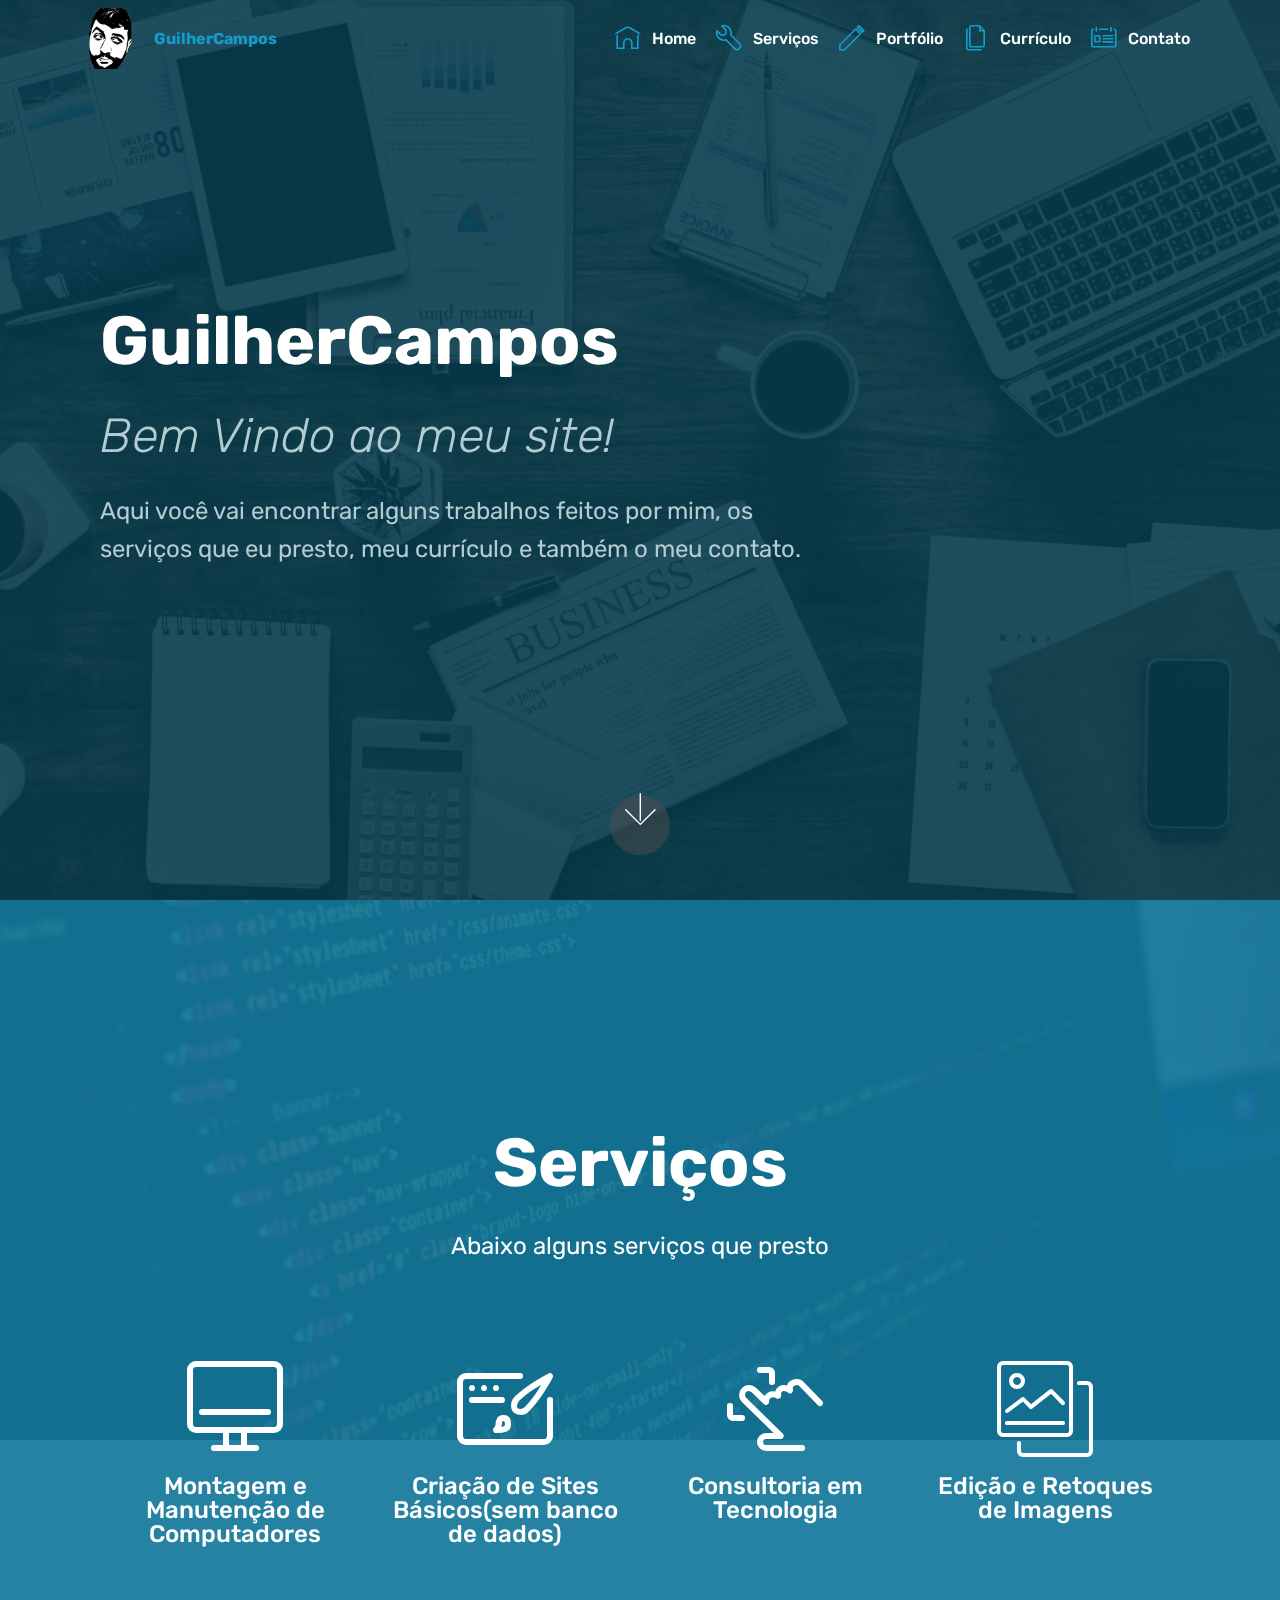
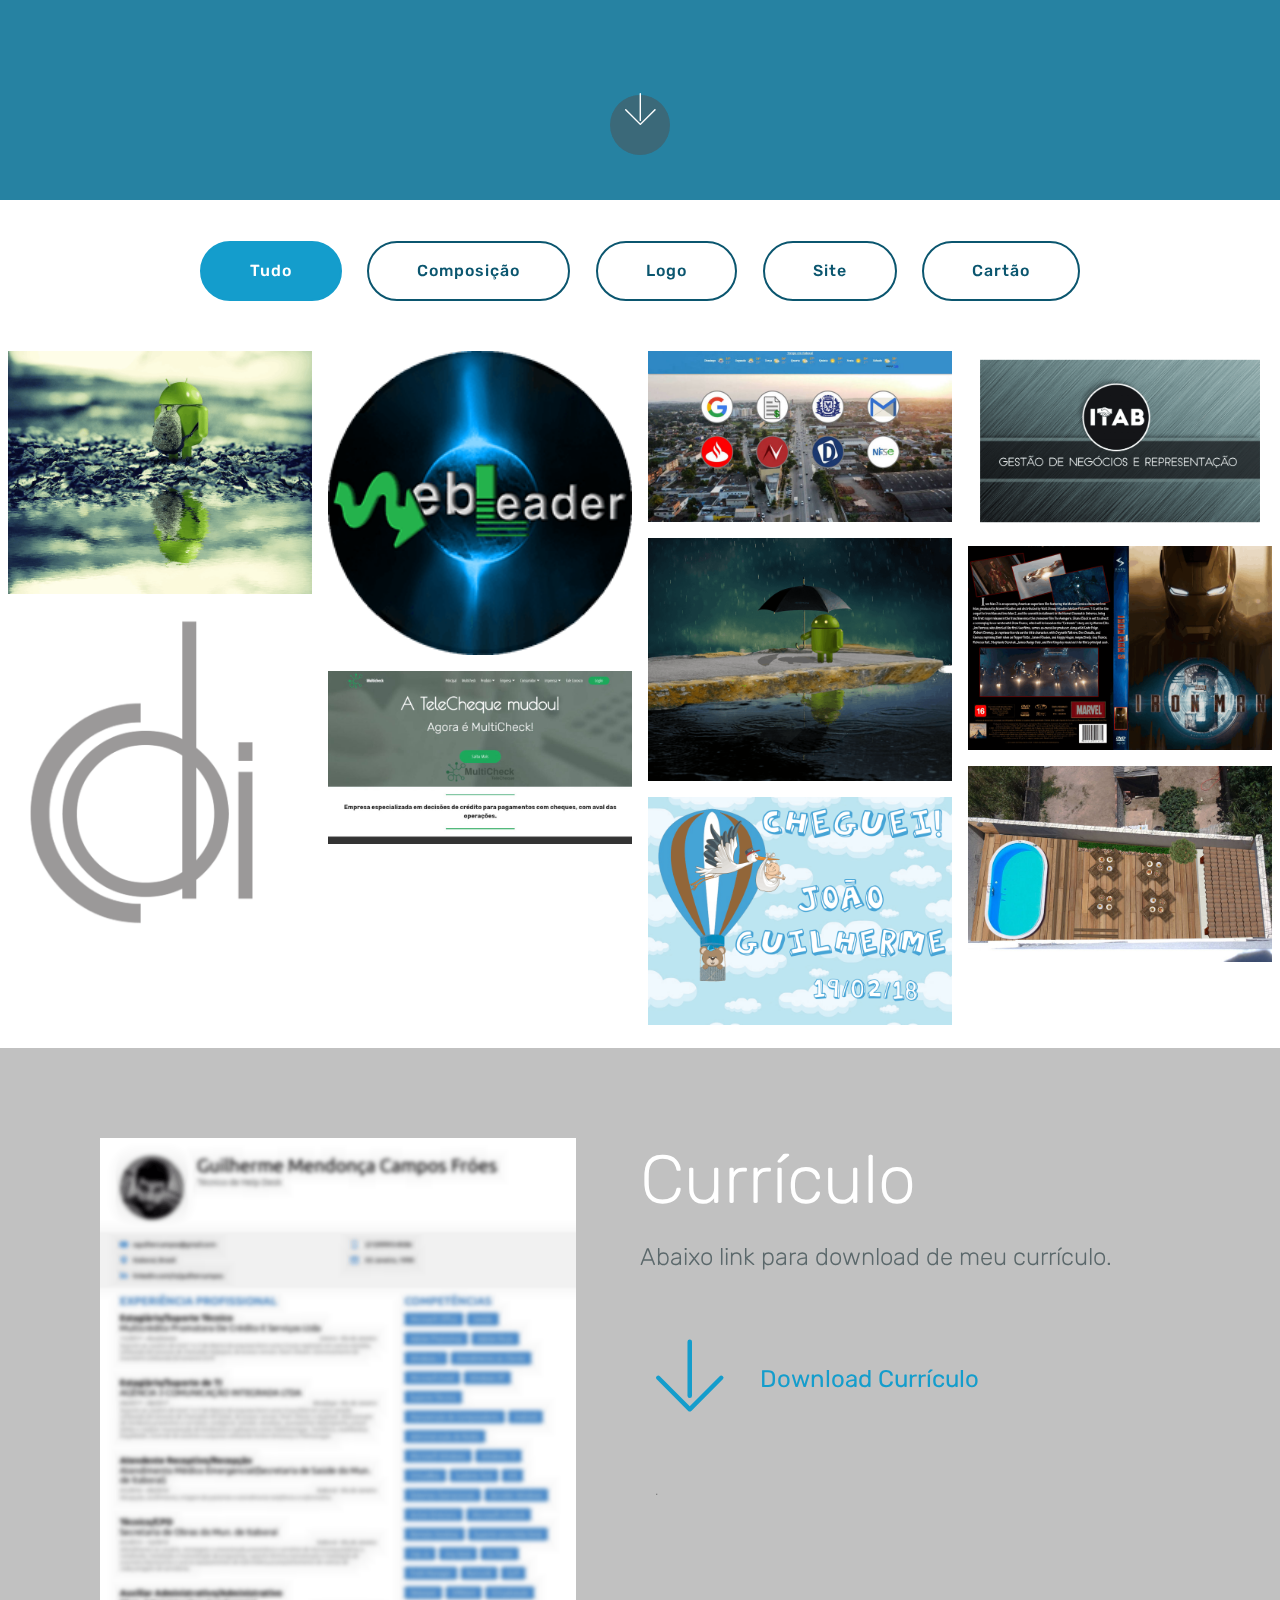
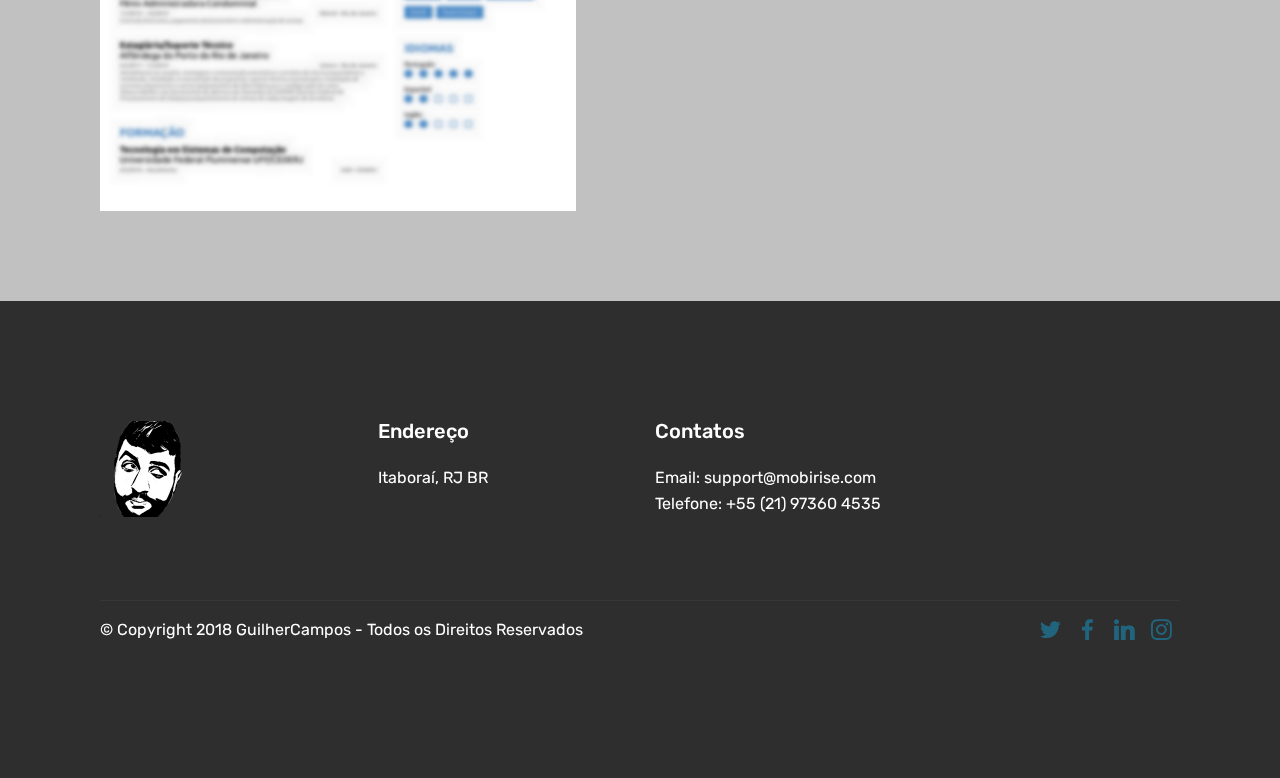
==== commit 999324d3: "create github pages" ====
--- a/GuilherCampos.html
+++ b/GuilherCampos.html
@@ -81,7 +81,7 @@
     </nav>
 </section>
 
-<section class="engine"><a href="https://mobirise.ws/b">best free web site creator</a></section><section class="header9 cid-qPkjzv8clE mbr-fullscreen mbr-parallax-background" id="header9-1">
+<section class="engine"><a href="https://mobirise.ws/i">build your own website</a></section><section class="header9 cid-qPkjzv8clE mbr-fullscreen mbr-parallax-background" id="header9-1">
 
     
 
--- a/assets/mobirise/css/mbr-additional.css
+++ b/assets/mobirise/css/mbr-additional.css
@@ -1762,7 +1762,7 @@
   color: #c1c1c1 !important;
 }
 .cid-qPkjzv8clE {
-  background-image: url("../../../assets/images/mbr-1657x10806.jpg");
+  background-image: url("../../../assets/images/mbr-1657x1080.jpg");
 }
 .cid-qPkjzv8clE h1 {
   color: #616161;
@@ -1785,7 +1785,7 @@
   color: #b2ccd2;
 }
 .cid-qPkjBtu34z {
-  background-image: url("../../../assets/images/037.jpg");
+  background-image: url("../../../assets/images/03.jpg");
 }
 .cid-qPkjBtu34z .icons-media-container {
   display: flex;
@@ -2008,639 +2008,3 @@
     -webkit-justify-content: center;
   }
 }
-.cid-qPkjql4iUB .navbar {
-  padding: .5rem 0;
-  background: #223235;
-  transition: none;
-  min-height: 77px;
-}
-.cid-qPkjql4iUB .navbar-dropdown.bg-color.transparent.opened {
-  background: #223235;
-}
-.cid-qPkjql4iUB a {
-  font-style: normal;
-}
-.cid-qPkjql4iUB .nav-item span {
-  padding-right: 0.4em;
-  line-height: 0.5em;
-  vertical-align: text-bottom;
-  position: relative;
-  text-decoration: none;
-}
-.cid-qPkjql4iUB .nav-item a {
-  display: flex;
-  align-items: center;
-  justify-content: center;
-  padding: 0.7rem 0 !important;
-  margin: 0rem .65rem !important;
-}
-.cid-qPkjql4iUB .nav-item:focus,
-.cid-qPkjql4iUB .nav-link:focus {
-  outline: none;
-}
-.cid-qPkjql4iUB .btn {
-  padding: 0.4rem 1.5rem;
-  display: inline-flex;
-  align-items: center;
-}
-.cid-qPkjql4iUB .btn .mbr-iconfont {
-  font-size: 1.6rem;
-}
-.cid-qPkjql4iUB .menu-logo {
-  margin-right: auto;
-}
-.cid-qPkjql4iUB .menu-logo .navbar-brand {
-  display: flex;
-  margin-left: 5rem;
-  padding: 0;
-  transition: padding .2s;
-  min-height: 3.8rem;
-  align-items: center;
-}
-.cid-qPkjql4iUB .menu-logo .navbar-brand .navbar-caption-wrap {
-  display: -webkit-flex;
-  -webkit-align-items: center;
-  align-items: center;
-  word-break: break-word;
-  min-width: 7rem;
-  margin: .3rem 0;
-}
-.cid-qPkjql4iUB .menu-logo .navbar-brand .navbar-caption-wrap .navbar-caption {
-  line-height: 1.2rem !important;
-  padding-right: 2rem;
-}
-.cid-qPkjql4iUB .menu-logo .navbar-brand .navbar-logo {
-  font-size: 4rem;
-  transition: font-size 0.25s;
-}
-.cid-qPkjql4iUB .menu-logo .navbar-brand .navbar-logo img {
-  display: flex;
-}
-.cid-qPkjql4iUB .menu-logo .navbar-brand .navbar-logo .mbr-iconfont {
-  transition: font-size 0.25s;
-}
-.cid-qPkjql4iUB .navbar-toggleable-sm .navbar-collapse {
-  justify-content: flex-end;
-  -webkit-justify-content: flex-end;
-  padding-right: 5rem;
-  width: auto;
-}
-.cid-qPkjql4iUB .navbar-toggleable-sm .navbar-collapse .navbar-nav {
-  flex-wrap: wrap;
-  -webkit-flex-wrap: wrap;
-  padding-left: 0;
-}
-.cid-qPkjql4iUB .navbar-toggleable-sm .navbar-collapse .navbar-nav .nav-item {
-  -webkit-align-self: center;
-  align-self: center;
-}
-.cid-qPkjql4iUB .navbar-toggleable-sm .navbar-collapse .navbar-buttons {
-  padding-left: 0;
-  padding-bottom: 0;
-}
-.cid-qPkjql4iUB .dropdown .dropdown-menu {
-  background: #223235;
-  display: none;
-  position: absolute;
-  min-width: 5rem;
-  padding-top: 1.4rem;
-  padding-bottom: 1.4rem;
-  text-align: left;
-}
-.cid-qPkjql4iUB .dropdown .dropdown-menu .dropdown-item {
-  width: auto;
-  padding: 0.235em 1.5385em 0.235em 1.5385em !important;
-}
-.cid-qPkjql4iUB .dropdown .dropdown-menu .dropdown-item::after {
-  right: 0.5rem;
-}
-.cid-qPkjql4iUB .dropdown .dropdown-menu .dropdown-submenu {
-  margin: 0;
-}
-.cid-qPkjql4iUB .dropdown.open > .dropdown-menu {
-  display: block;
-}
-.cid-qPkjql4iUB .navbar-toggleable-sm.opened:after {
-  position: absolute;
-  width: 100vw;
-  height: 100vh;
-  content: '';
-  background-color: rgba(0, 0, 0, 0.1);
-  left: 0;
-  bottom: 0;
-  transform: translateY(100%);
-  -webkit-transform: translateY(100%);
-  z-index: 1000;
-}
-.cid-qPkjql4iUB .navbar.navbar-short {
-  min-height: 60px;
-  transition: all .2s;
-}
-.cid-qPkjql4iUB .navbar.navbar-short .navbar-toggler-right {
-  top: 20px;
-}
-.cid-qPkjql4iUB .navbar.navbar-short .navbar-logo a {
-  font-size: 2.5rem !important;
-  line-height: 2.5rem;
-  transition: font-size 0.25s;
-}
-.cid-qPkjql4iUB .navbar.navbar-short .navbar-logo a .mbr-iconfont {
-  font-size: 2.5rem !important;
-}
-.cid-qPkjql4iUB .navbar.navbar-short .navbar-logo a img {
-  height: 3rem !important;
-}
-.cid-qPkjql4iUB .navbar.navbar-short .navbar-brand {
-  min-height: 3rem;
-}
-.cid-qPkjql4iUB button.navbar-toggler {
-  width: 31px;
-  height: 18px;
-  cursor: pointer;
-  transition: all .2s;
-  top: 1.5rem;
-  right: 1rem;
-}
-.cid-qPkjql4iUB button.navbar-toggler:focus {
-  outline: none;
-}
-.cid-qPkjql4iUB button.navbar-toggler .hamburger span {
-  position: absolute;
-  right: 0;
-  width: 30px;
-  height: 2px;
-  border-right: 5px;
-  background-color: #ffffff;
-}
-.cid-qPkjql4iUB button.navbar-toggler .hamburger span:nth-child(1) {
-  top: 0;
-  transition: all .2s;
-}
-.cid-qPkjql4iUB button.navbar-toggler .hamburger span:nth-child(2) {
-  top: 8px;
-  transition: all .15s;
-}
-.cid-qPkjql4iUB button.navbar-toggler .hamburger span:nth-child(3) {
-  top: 8px;
-  transition: all .15s;
-}
-.cid-qPkjql4iUB button.navbar-toggler .hamburger span:nth-child(4) {
-  top: 16px;
-  transition: all .2s;
-}
-.cid-qPkjql4iUB nav.opened .hamburger span:nth-child(1) {
-  top: 8px;
-  width: 0;
-  opacity: 0;
-  right: 50%;
-  transition: all .2s;
-}
-.cid-qPkjql4iUB nav.opened .hamburger span:nth-child(2) {
-  -webkit-transform: rotate(45deg);
-  transform: rotate(45deg);
-  transition: all .25s;
-}
-.cid-qPkjql4iUB nav.opened .hamburger span:nth-child(3) {
-  -webkit-transform: rotate(-45deg);
-  transform: rotate(-45deg);
-  transition: all .25s;
-}
-.cid-qPkjql4iUB nav.opened .hamburger span:nth-child(4) {
-  top: 8px;
-  width: 0;
-  opacity: 0;
-  right: 50%;
-  transition: all .2s;
-}
-.cid-qPkjql4iUB .collapsed.navbar-expand {
-  flex-direction: column;
-}
-.cid-qPkjql4iUB .collapsed .btn {
-  display: flex;
-}
-.cid-qPkjql4iUB .collapsed .navbar-collapse {
-  display: none !important;
-  padding-right: 0 !important;
-}
-.cid-qPkjql4iUB .collapsed .navbar-collapse.collapsing,
-.cid-qPkjql4iUB .collapsed .navbar-collapse.show {
-  display: block !important;
-}
-.cid-qPkjql4iUB .collapsed .navbar-collapse.collapsing .navbar-nav,
-.cid-qPkjql4iUB .collapsed .navbar-collapse.show .navbar-nav {
-  display: block;
-  text-align: center;
-}
-.cid-qPkjql4iUB .collapsed .navbar-collapse.collapsing .navbar-nav .nav-item,
-.cid-qPkjql4iUB .collapsed .navbar-collapse.show .navbar-nav .nav-item {
-  clear: both;
-}
-.cid-qPkjql4iUB .collapsed .navbar-collapse.collapsing .navbar-nav .nav-item:last-child,
-.cid-qPkjql4iUB .collapsed .navbar-collapse.show .navbar-nav .nav-item:last-child {
-  margin-bottom: 1rem;
-}
-.cid-qPkjql4iUB .collapsed .navbar-collapse.collapsing .navbar-buttons,
-.cid-qPkjql4iUB .collapsed .navbar-collapse.show .navbar-buttons {
-  text-align: center;
-}
-.cid-qPkjql4iUB .collapsed .navbar-collapse.collapsing .navbar-buttons:last-child,
-.cid-qPkjql4iUB .collapsed .navbar-collapse.show .navbar-buttons:last-child {
-  margin-bottom: 1rem;
-}
-.cid-qPkjql4iUB .collapsed button.navbar-toggler {
-  display: block;
-}
-.cid-qPkjql4iUB .collapsed .navbar-brand {
-  margin-left: 1rem !important;
-}
-.cid-qPkjql4iUB .collapsed .navbar-toggleable-sm {
-  flex-direction: column;
-  -webkit-flex-direction: column;
-}
-.cid-qPkjql4iUB .collapsed .dropdown .dropdown-menu {
-  width: 100%;
-  text-align: center;
-  position: relative;
-  opacity: 0;
-  display: block;
-  height: 0;
-  visibility: hidden;
-  padding: 0;
-  transition-duration: .5s;
-  transition-property: opacity,padding,height;
-}
-.cid-qPkjql4iUB .collapsed .dropdown.open > .dropdown-menu {
-  position: relative;
-  opacity: 1;
-  height: auto;
-  padding: 1.4rem 0;
-  visibility: visible;
-}
-.cid-qPkjql4iUB .collapsed .dropdown .dropdown-submenu {
-  left: 0;
-  text-align: center;
-  width: 100%;
-}
-.cid-qPkjql4iUB .collapsed .dropdown .dropdown-toggle[data-toggle="dropdown-submenu"]::after {
-  margin-top: 0;
-  position: inherit;
-  right: 0;
-  top: 50%;
-  display: inline-block;
-  width: 0;
-  height: 0;
-  margin-left: .3em;
-  vertical-align: middle;
-  content: "";
-  border-top: .30em solid;
-  border-right: .30em solid transparent;
-  border-left: .30em solid transparent;
-}
-@media (max-width: 991px) {
-  .cid-qPkjql4iUB .navbar-expand {
-    flex-direction: column;
-  }
-  .cid-qPkjql4iUB img {
-    height: 3.8rem !important;
-  }
-  .cid-qPkjql4iUB .btn {
-    display: flex;
-  }
-  .cid-qPkjql4iUB button.navbar-toggler {
-    display: block;
-  }
-  .cid-qPkjql4iUB .navbar-brand {
-    margin-left: 1rem !important;
-  }
-  .cid-qPkjql4iUB .navbar-toggleable-sm {
-    flex-direction: column;
-    -webkit-flex-direction: column;
-  }
-  .cid-qPkjql4iUB .navbar-collapse {
-    display: none !important;
-    padding-right: 0 !important;
-  }
-  .cid-qPkjql4iUB .navbar-collapse.collapsing,
-  .cid-qPkjql4iUB .navbar-collapse.show {
-    display: block !important;
-  }
-  .cid-qPkjql4iUB .navbar-collapse.collapsing .navbar-nav,
-  .cid-qPkjql4iUB .navbar-collapse.show .navbar-nav {
-    display: block;
-    text-align: center;
-  }
-  .cid-qPkjql4iUB .navbar-collapse.collapsing .navbar-nav .nav-item,
-  .cid-qPkjql4iUB .navbar-collapse.show .navbar-nav .nav-item {
-    clear: both;
-  }
-  .cid-qPkjql4iUB .navbar-collapse.collapsing .navbar-nav .nav-item:last-child,
-  .cid-qPkjql4iUB .navbar-collapse.show .navbar-nav .nav-item:last-child {
-    margin-bottom: 1rem;
-  }
-  .cid-qPkjql4iUB .navbar-collapse.collapsing .navbar-buttons,
-  .cid-qPkjql4iUB .navbar-collapse.show .navbar-buttons {
-    text-align: center;
-  }
-  .cid-qPkjql4iUB .navbar-collapse.collapsing .navbar-buttons:last-child,
-  .cid-qPkjql4iUB .navbar-collapse.show .navbar-buttons:last-child {
-    margin-bottom: 1rem;
-  }
-  .cid-qPkjql4iUB .dropdown .dropdown-menu {
-    width: 100%;
-    text-align: center;
-    position: relative;
-    opacity: 0;
-    display: block;
-    height: 0;
-    visibility: hidden;
-    padding: 0;
-    transition-duration: .5s;
-    transition-property: opacity,padding,height;
-  }
-  .cid-qPkjql4iUB .dropdown.open > .dropdown-menu {
-    position: relative;
-    opacity: 1;
-    height: auto;
-    padding: 1.4rem 0;
-    visibility: visible;
-  }
-  .cid-qPkjql4iUB .dropdown .dropdown-submenu {
-    left: 0;
-    text-align: center;
-    width: 100%;
-  }
-  .cid-qPkjql4iUB .dropdown .dropdown-toggle[data-toggle="dropdown-submenu"]::after {
-    margin-top: 0;
-    position: inherit;
-    right: 0;
-    top: 50%;
-    display: inline-block;
-    width: 0;
-    height: 0;
-    margin-left: .3em;
-    vertical-align: middle;
-    content: "";
-    border-top: .30em solid;
-    border-right: .30em solid transparent;
-    border-left: .30em solid transparent;
-  }
-}
-@media (min-width: 767px) {
-  .cid-qPkjql4iUB .menu-logo {
-    flex-shrink: 0;
-  }
-}
-.cid-qPkjql4iUB .navbar-collapse {
-  flex-basis: auto;
-}
-.cid-qPkjql4iUB .nav-link:hover,
-.cid-qPkjql4iUB .dropdown-item:hover {
-  color: #c1c1c1 !important;
-}
-.cid-qPkjzv8clE {
-  background-image: url("../../../assets/images/mbr-1657x10806.jpg");
-}
-.cid-qPkjzv8clE h1 {
-  color: #616161;
-}
-.cid-qPkjzv8clE h2,
-.cid-qPkjzv8clE h3,
-.cid-qPkjzv8clE p {
-  color: #767676;
-}
-.cid-qPkjzv8clE .mbr-section-subtitle {
-  font-style: italic;
-}
-.cid-qPkjzv8clE H1 {
-  color: #ffffff;
-}
-.cid-qPkjzv8clE H3 {
-  color: #b2ccd2;
-}
-.cid-qPkjzv8clE P {
-  color: #b2ccd2;
-}
-.cid-qPkjBtu34z {
-  background-image: url("../../../assets/images/037.jpg");
-}
-.cid-qPkjBtu34z .icons-media-container {
-  display: flex;
-  justify-content: center;
-  -webkit-justify-content: center;
-  flex-direction: row;
-  -webkit-flex-direction: row;
-  flex-wrap: wrap;
-  -webkit-flex-wrap: wrap;
-  padding-top: 4rem;
-}
-.cid-qPkjBtu34z .icons-media-container .mbr-iconfont {
-  font-size: 96px;
-  color: #ffffff;
-}
-.cid-qPkjBtu34z .icons-media-container .icon-block {
-  padding-bottom: 1rem;
-}
-.cid-qPkjBtu34z .mbr-text {
-  color: #ffffff;
-}
-.cid-qPkjBtu34z .card {
-  padding-bottom: 1.5rem;
-}
-.cid-qPkjIBV95L {
-  padding-top: 0px;
-  padding-bottom: 15px;
-  background-color: #ffffff;
-}
-.cid-qPkjIBV95L .mbr-slider .carousel-control {
-  background: #1b1b1b;
-}
-.cid-qPkjIBV95L .mbr-slider .carousel-control-prev {
-  left: 0;
-  margin-left: 2.5rem;
-}
-.cid-qPkjIBV95L .mbr-slider .carousel-control-next {
-  right: 0;
-  margin-right: 2.5rem;
-}
-.cid-qPkjIBV95L .mbr-slider .modal-body .close {
-  background: #1b1b1b;
-}
-.cid-qPkjIBV95L .mbr-gallery-item > div::before {
-  content: '';
-  position: absolute;
-  left: 0;
-  top: 0;
-  width: 100%;
-  height: 100%;
-  background: #554346;
-  background: linear-gradient(to left, #554346, #45505b) !important;
-  opacity: 0;
-  -webkit-transition: 0.2s opacity ease-in-out;
-  transition: 0.2s opacity ease-in-out;
-}
-.cid-qPkjIBV95L .mbr-gallery-item > div:hover .mbr-gallery-title::before {
-  background: transparent !important;
-}
-.cid-qPkjIBV95L .mbr-gallery-item > div:hover:before {
-  opacity: 0.8 !important;
-}
-.cid-qPkjIBV95L .mbr-gallery-title {
-  font-size: .9em;
-  position: absolute;
-  display: block;
-  width: 100%;
-  bottom: 0;
-  padding: 1rem;
-  color: #fff;
-  z-index: 2;
-}
-.cid-qPkjIBV95L .mbr-gallery-title:before {
-  content: " ";
-  width: 100%;
-  height: 100%;
-  top: 0;
-  left: 0;
-  z-index: -1;
-  position: absolute;
-  background: #554346 !important;
-  background: linear-gradient(to left, #554346, #45505b) !important;
-  opacity: 0.8;
-  -webkit-transition: 0.2s background ease-in-out;
-  transition: 0.2s background ease-in-out;
-}
-.cid-qPkjPMUeoJ {
-  padding-top: 90px;
-  padding-bottom: 90px;
-  background-color: #c1c1c1;
-}
-.cid-qPkjPMUeoJ h2 {
-  text-align: left;
-}
-.cid-qPkjPMUeoJ h4 {
-  text-align: left;
-  font-weight: 500;
-}
-.cid-qPkjPMUeoJ p {
-  color: #767676;
-  text-align: left;
-}
-.cid-qPkjPMUeoJ .aside-content {
-  flex-basis: 100%;
-}
-.cid-qPkjPMUeoJ .block-content {
-  display: -webkit-flex;
-  flex-direction: column;
-  -webkit-flex-direction: column;
-  word-break: break-word;
-}
-.cid-qPkjPMUeoJ .media {
-  margin: initial;
-  align-items: center;
-}
-.cid-qPkjPMUeoJ .mbr-figure {
-  align-self: flex-start;
-  -webkit-align-self: flex-start;
-  -webkit-flex-shrink: 0;
-  flex-shrink: 0;
-}
-.cid-qPkjPMUeoJ .card-img {
-  padding-right: 2rem;
-  width: auto;
-}
-.cid-qPkjPMUeoJ .card-img span {
-  font-size: 72px;
-  color: #707070;
-}
-@media (min-width: 992px) {
-  .cid-qPkjPMUeoJ .mbr-figure {
-    padding-right: 4rem;
-  }
-}
-@media (max-width: 991px) {
-  .cid-qPkjPMUeoJ .mbr-figure {
-    padding-right: 0;
-    padding-bottom: 1rem;
-    margin-bottom: 2rem;
-  }
-}
-@media (max-width: 300px) {
-  .cid-qPkjPMUeoJ .card-img span {
-    font-size: 40px !important;
-  }
-}
-.cid-qPkjPMUeoJ H4 {
-  color: #0f7699;
-}
-.cid-qPkjPMUeoJ H2 {
-  color: #ffffff;
-}
-.cid-qPkjPMUeoJ .mbr-text {
-  color: #5b686b;
-}
-.cid-qPkk7zFBMV {
-  padding-top: 120px;
-  padding-bottom: 120px;
-  background-color: #2e2e2e;
-}
-@media (max-width: 767px) {
-  .cid-qPkk7zFBMV .content {
-    text-align: center;
-  }
-  .cid-qPkk7zFBMV .content > div:not(:last-child) {
-    margin-bottom: 2rem;
-  }
-}
-@media (max-width: 767px) {
-  .cid-qPkk7zFBMV .media-wrap {
-    margin-bottom: 1rem;
-  }
-}
-.cid-qPkk7zFBMV .media-wrap .mbr-iconfont-logo {
-  font-size: 7.5rem;
-  color: #f36;
-}
-.cid-qPkk7zFBMV .media-wrap img {
-  height: 6rem;
-}
-@media (max-width: 767px) {
-  .cid-qPkk7zFBMV .footer-lower .copyright {
-    margin-bottom: 1rem;
-    text-align: center;
-  }
-}
-.cid-qPkk7zFBMV .footer-lower hr {
-  margin: 1rem 0;
-  border-color: #fff;
-  opacity: .05;
-}
-.cid-qPkk7zFBMV .footer-lower .social-list {
-  padding-left: 0;
-  margin-bottom: 0;
-  list-style: none;
-  display: flex;
-  flex-wrap: wrap;
-  justify-content: flex-end;
-  -webkit-justify-content: flex-end;
-}
-.cid-qPkk7zFBMV .footer-lower .social-list .mbr-iconfont-social {
-  font-size: 1.3rem;
-  color: #fff;
-}
-.cid-qPkk7zFBMV .footer-lower .social-list .soc-item {
-  margin: 0 .5rem;
-}
-.cid-qPkk7zFBMV .footer-lower .social-list a {
-  margin: 0;
-  opacity: .5;
-  -webkit-transition: .2s linear;
-  transition: .2s linear;
-}
-.cid-qPkk7zFBMV .footer-lower .social-list a:hover {
-  opacity: 1;
-}
-@media (max-width: 767px) {
-  .cid-qPkk7zFBMV .footer-lower .social-list {
-    justify-content: center;
-    -webkit-justify-content: center;
-  }
-}
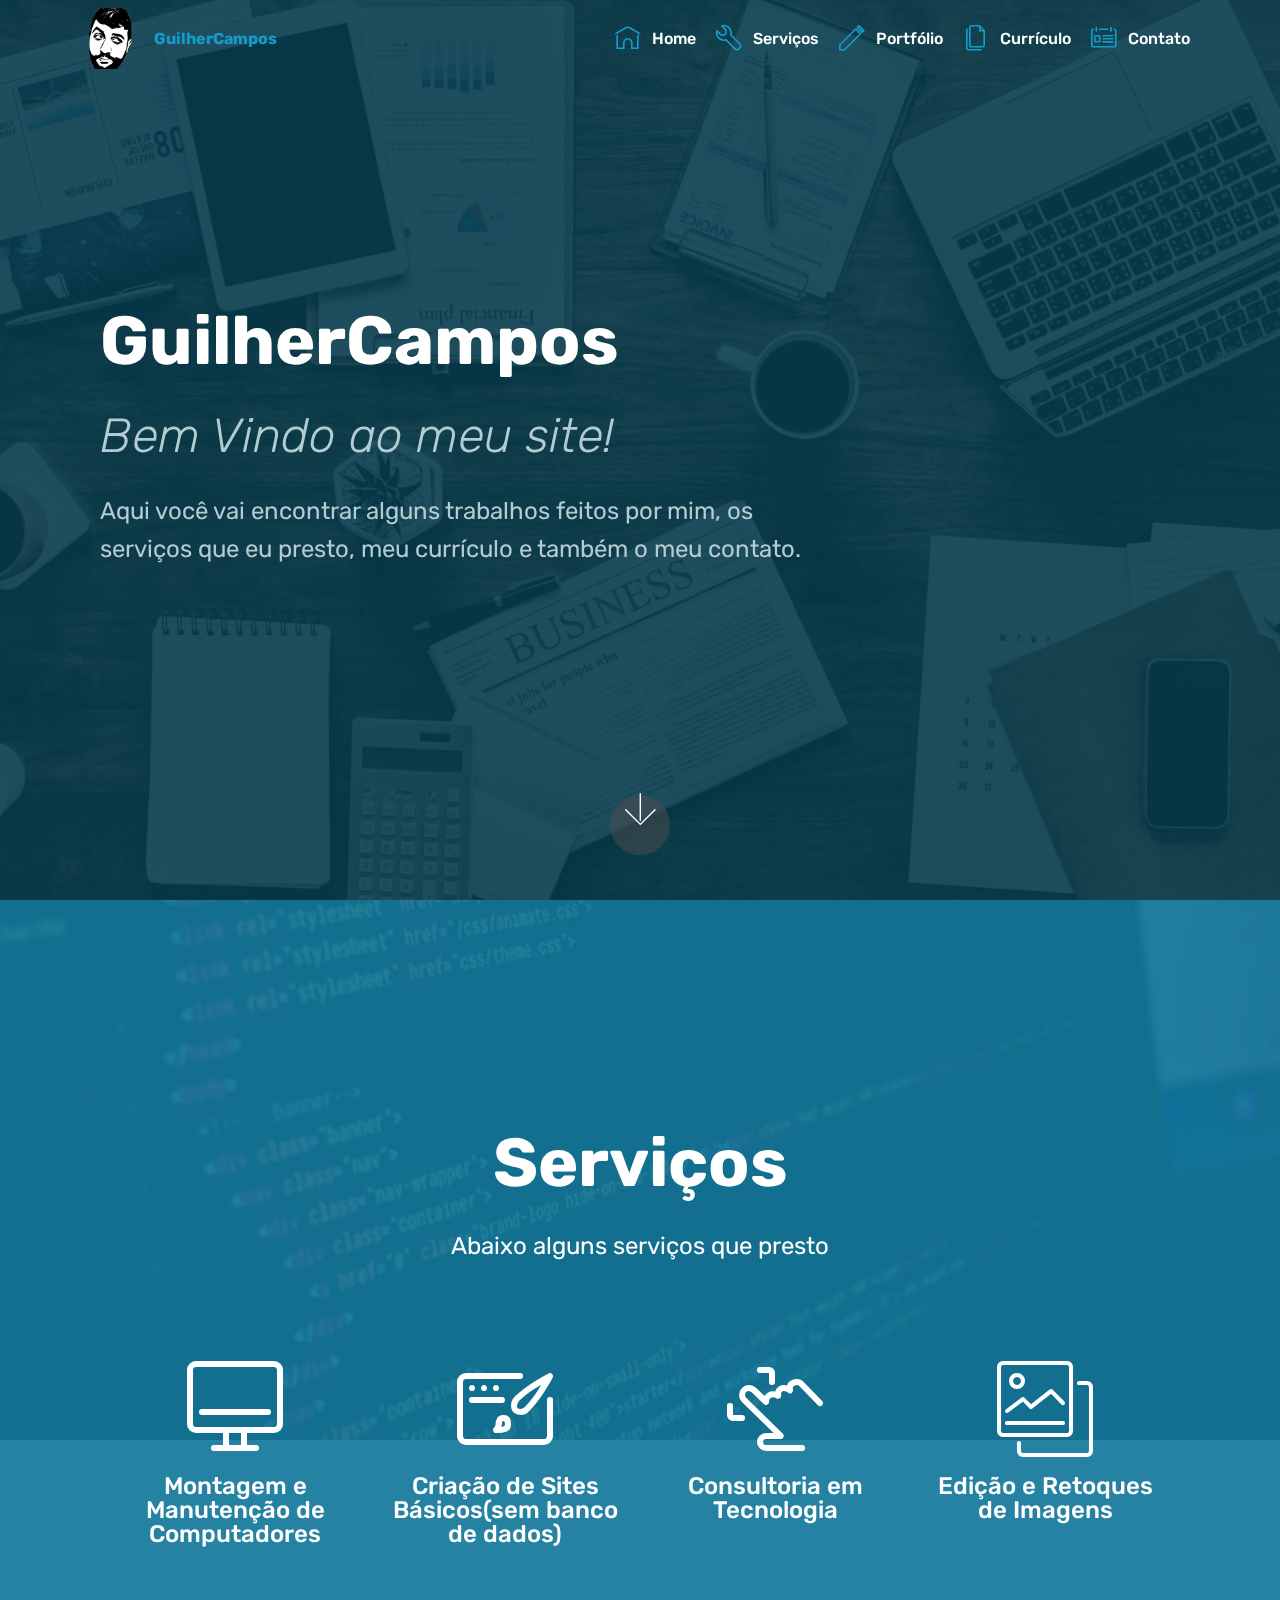
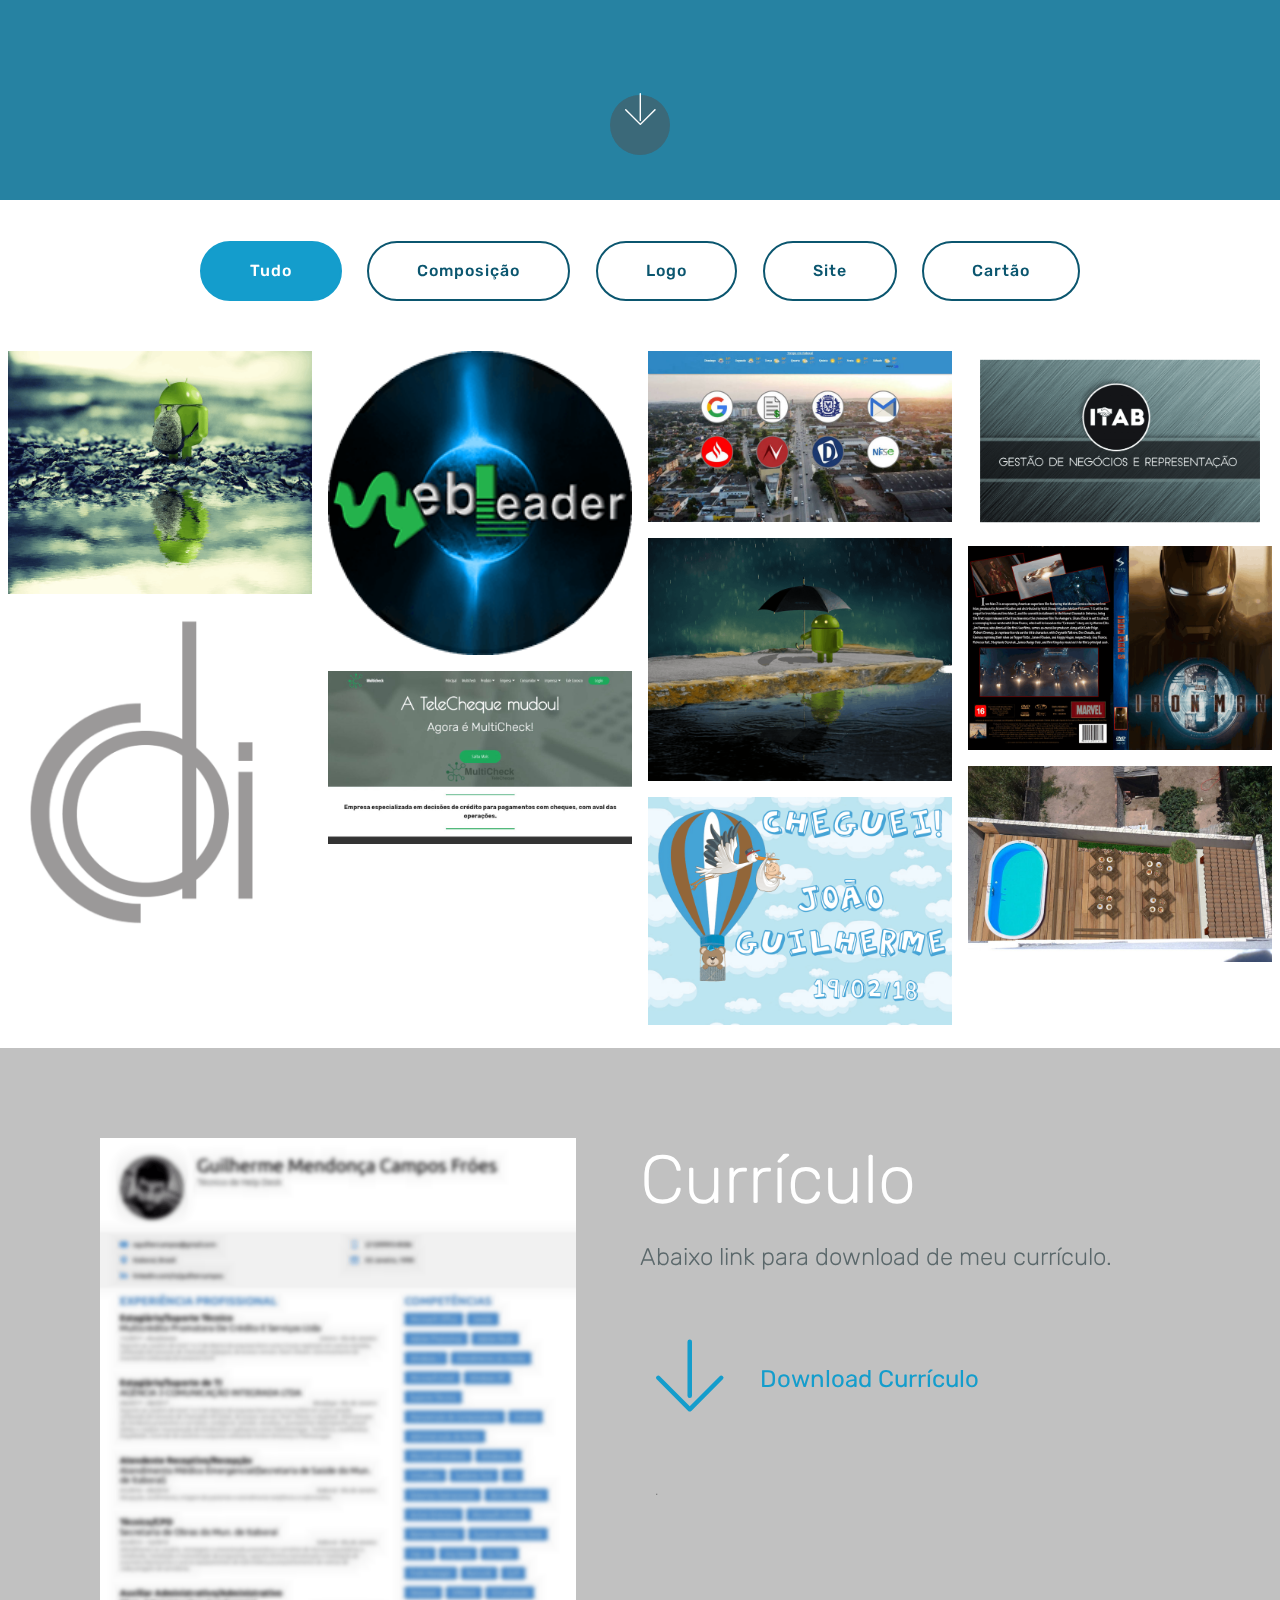
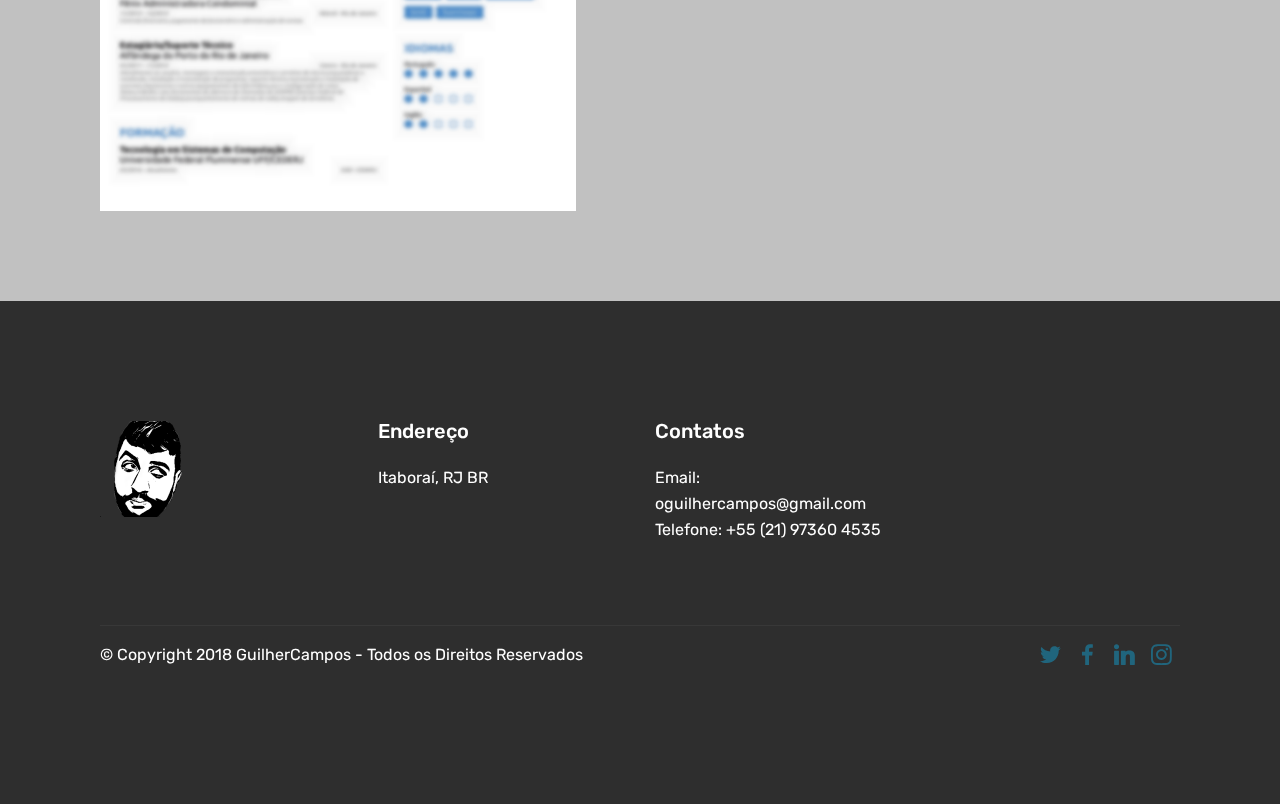
==== commit 58804034: "update" ====
--- a/GuilherCampos.html
+++ b/GuilherCampos.html
@@ -1,33 +1,31 @@
-<!DOCTYPE html>
-<html >
-<head>
-  <!-- Site made with Mobirise Website Builder v4.7.1, https://mobirise.com -->
-  <meta charset="UTF-8">
-  <meta http-equiv="X-UA-Compatible" content="IE=edge">
-  <meta name="generator" content="Mobirise v4.7.1, mobirise.com">
-  <meta name="viewport" content="width=device-width, initial-scale=1, minimum-scale=1">
-  <link rel="shortcut icon" href="assets/images/gui0-96x96.png" type="image/x-icon">
-  <meta name="description" content="Minha página.">
-  <title>GuilherCampos</title>
-  <link rel="stylesheet" href="assets/web/assets/mobirise-icons-bold/mobirise-icons-bold.css">
-  <link rel="stylesheet" href="assets/web/assets/mobirise-icons/mobirise-icons.css">
-  <link rel="stylesheet" href="assets/tether/tether.min.css">
-  <link rel="stylesheet" href="assets/soundcloud-plugin/style.css">
-  <link rel="stylesheet" href="assets/bootstrap/css/bootstrap.min.css">
-  <link rel="stylesheet" href="assets/bootstrap/css/bootstrap-grid.min.css">
-  <link rel="stylesheet" href="assets/bootstrap/css/bootstrap-reboot.min.css">
-  <link rel="stylesheet" href="assets/dropdown/css/style.css">
-  <link rel="stylesheet" href="assets/socicon/css/styles.css">
-  <link rel="stylesheet" href="assets/theme/css/style.css">
-  <link rel="stylesheet" href="assets/gallery/style.css">
-  <link rel="stylesheet" href="assets/mobirise/css/mbr-additional.css" type="text/css">
-  
-  
-  
-</head>
-<body>
-
-<!-- Google Analytics -->
+<!DOCTYPE html>
+<html >
+<head>
+  <meta charset="UTF-8">
+  <meta http-equiv="X-UA-Compatible" content="IE=edge">
+  <meta name="viewport" content="width=device-width, initial-scale=1, minimum-scale=1">
+  <link rel="shortcut icon" href="assets/images/gui0-96x96.png" type="image/x-icon">
+  <meta name="description" content="Minha página.">
+  <title>GuilherCampos</title>
+  <link rel="stylesheet" href="assets/web/assets/mobirise-icons-bold/mobirise-icons-bold.css">
+  <link rel="stylesheet" href="assets/web/assets/mobirise-icons/mobirise-icons.css">
+  <link rel="stylesheet" href="assets/tether/tether.min.css">
+  <link rel="stylesheet" href="assets/soundcloud-plugin/style.css">
+  <link rel="stylesheet" href="assets/bootstrap/css/bootstrap.min.css">
+  <link rel="stylesheet" href="assets/bootstrap/css/bootstrap-grid.min.css">
+  <link rel="stylesheet" href="assets/bootstrap/css/bootstrap-reboot.min.css">
+  <link rel="stylesheet" href="assets/dropdown/css/style.css">
+  <link rel="stylesheet" href="assets/socicon/css/styles.css">
+  <link rel="stylesheet" href="assets/theme/css/style.css">
+  <link rel="stylesheet" href="assets/gallery/style.css">
+  <link rel="stylesheet" href="assets/mobirise/css/mbr-additional.css" type="text/css">
+  
+  
+  
+</head>
+<body>
+
+<!-- Google Analytics -->
 <!-- Global site tag (gtag.js) - Google Analytics -->
 <script async src="https://www.googletagmanager.com/gtag/js?id=UA-117597924-1"></script>
 <script>
@@ -36,305 +34,305 @@
   gtag('js', new Date());
 
   gtag('config', 'UA-117597924-1');
-</script>
-<!-- /Google Analytics -->
-
-
-  <section class="menu cid-qPkjql4iUB" once="menu" id="menu1-0">
-
-    
-
-    <nav class="navbar navbar-expand beta-menu navbar-dropdown align-items-center navbar-fixed-top navbar-toggleable-sm bg-color transparent">
-        <button class="navbar-toggler navbar-toggler-right" type="button" data-toggle="collapse" data-target="#navbarSupportedContent" aria-controls="navbarSupportedContent" aria-expanded="false" aria-label="Toggle navigation">
-            <div class="hamburger">
-                <span></span>
-                <span></span>
-                <span></span>
-                <span></span>
-            </div>
-        </button>
-        <div class="menu-logo">
-            <div class="navbar-brand">
-                <span class="navbar-logo">
-                    <a href="#top">
-                         <img src="assets/images/gui0-96x96.png" alt="Mobirise" title="" style="height: 3.8rem;">
-                    </a>
-                </span>
-                <span class="navbar-caption-wrap"><a class="navbar-caption text-primary display-4" href="#top">
-                        GuilherCampos</a></span>
-            </div>
-        </div>
-        <div class="collapse navbar-collapse" id="navbarSupportedContent">
-            <ul class="navbar-nav nav-dropdown nav-right" data-app-modern-menu="true"><li class="nav-item">
-                    <a class="nav-link link text-white display-4" href="#top"><span class="mbrib-home mbr-iconfont mbr-iconfont-btn" style="color: rgb(20, 157, 204);"></span>
-                        Home</a>
-                </li>
-                <li class="nav-item">
-                    <a class="nav-link link text-white display-4" href="index.html#header12-2"><span class="mbrib-setting3 mbr-iconfont mbr-iconfont-btn" style="color: rgb(20, 157, 204);"></span>
-                        Serviços</a>
-                </li><li class="nav-item"><a class="nav-link link text-white display-4" href="index.html#gallery3-3"><span class="mbrib-edit2 mbr-iconfont mbr-iconfont-btn" style="color: rgb(20, 157, 204);"></span>
-                        Portfólio</a></li><li class="nav-item"><a class="nav-link link text-white display-4" href="index.html#features11-4"><span class="mbrib-pages mbr-iconfont mbr-iconfont-btn" style="color: rgb(20, 157, 204);"></span>
-                        Currículo</a></li><li class="nav-item"><a class="nav-link link text-white display-4" href="index.html#footer1-6"><span class="mbrib-contact-form mbr-iconfont mbr-iconfont-btn" style="color: rgb(20, 157, 204);"></span>
-                        Contato</a></li></ul>
-            
-        </div>
-    </nav>
-</section>
-
-<section class="engine"><a href="https://mobirise.ws/i">build your own website</a></section><section class="header9 cid-qPkjzv8clE mbr-fullscreen mbr-parallax-background" id="header9-1">
-
-    
-
-    <div class="mbr-overlay" style="opacity: 0.9; background-color: rgb(7, 59, 76);">
-    </div>
-
-    <div class="container">
-        <div class="media-container-column mbr-white col-md-8">
-            <h1 class="mbr-section-title align-left mbr-bold pb-3 mbr-fonts-style display-1">
-                GuilherCampos</h1>
-            <h3 class="mbr-section-subtitle align-left mbr-light pb-3 mbr-fonts-style display-2">
-                Bem Vindo ao meu site!</h3>
-            <p class="mbr-text align-left pb-3 mbr-fonts-style display-5">
-                Aqui você vai encontrar alguns trabalhos feitos por mim, os serviços que eu presto, meu currículo e também o meu contato.</p>
-            
-        </div>
-    </div>
-
-    <div class="mbr-arrow hidden-sm-down" aria-hidden="true">
-        <a href="#next">
-            <i class="mbri-down mbr-iconfont"></i>
-        </a>
-    </div>
-</section>
-
-<section class="header12 cid-qPkjBtu34z mbr-fullscreen mbr-parallax-background" id="header12-2">
-
-    
-
-    <div class="mbr-overlay" style="opacity: 0.9; background-color: rgb(15, 118, 153);">
-    </div>
-
-    <div class="container  ">
-            <div class="media-container">
-                <div class="col-md-12 align-center">
-                    <h1 class="mbr-section-title pb-3 mbr-white mbr-bold mbr-fonts-style display-1">
-                        Serviços</h1>
-                    <p class="mbr-text pb-3 mbr-white mbr-fonts-style display-5">Abaixo alguns serviços que presto</p>
-                    
-
-                    <div class="icons-media-container mbr-white">
-                        <div class="card col-12 col-md-6 col-lg-3">
-                            <div class="icon-block">
-                            <a href="index.html#header12-2">
-                                <span class="mbr-iconfont mbrib-desktop"></span>
-                            </a>
-                            </div>
-                            <h5 class="mbr-fonts-style display-5">
-                                Montagem e Manutenção de Computadores</h5>
-                        </div>
-
-                        <div class="card col-12 col-md-6 col-lg-3">
-                            <div class="icon-block">
-                                <a href="index.html#header12-2">
-                                    <span class="mbr-iconfont mbrib-website-theme"></span>
-                                </a>
-                            </div>
-                            <h5 class="mbr-fonts-style display-5">
-                                Criação de Sites Básicos(sem banco de dados)</h5>
-                        </div>
-
-                        <div class="card col-12 col-md-6 col-lg-3">
-                            <div class="icon-block">
-                                <a href="index.html#header12-2">
-                                    <span class="mbr-iconfont mbrib-touch-swipe"></span>
-                                </a>
-                            </div>
-                            <h5 class="mbr-fonts-style display-5">
-                                Consultoria em Tecnologia</h5>
-                        </div>
-
-                        <div class="card col-12 col-md-6 col-lg-3">
-                            <div class="icon-block">
-                                <a href="index.html#header12-2">
-                                    <span class="mbr-iconfont mbri-photos"></span>
-                                </a>
-                            </div>
-                            <h5 class="mbr-fonts-style display-5">
-                                Edição e Retoques de Imagens</h5>
-                        </div>
-                    </div>
-                </div>
-            </div>
-    </div>
-
-    <div class="mbr-arrow hidden-sm-down" aria-hidden="true">
-        <a href="#next">
-            <i class="mbri-down mbr-iconfont"></i>
-        </a>
-    </div>
-</section>
-
-<section class="mbr-gallery mbr-slider-carousel cid-qPkjIBV95L" id="gallery3-3">
-
-    
-
-    <div>
-        <div><!-- Filter --><div class="mbr-gallery-filter container gallery-filter-active"><ul buttons="0"><li class="mbr-gallery-filter-all"><a class="btn btn-md btn-primary-outline active display-7" href="">Tudo</a></li></ul></div><!-- Gallery --><div class="mbr-gallery-row"><div class="mbr-gallery-layout-default"><div><div><div class="mbr-gallery-item mbr-gallery-item--p1" data-video-url="false" data-tags="Composição"><div href="#lb-gallery3-3" data-slide-to="0" data-toggle="modal"><img src="assets/images/android-agua-preview-1200x960-800x640.png" alt="" title=""><span class="icon-focus"></span></div></div><div class="mbr-gallery-item mbr-gallery-item--p1" data-video-url="false" data-tags="Logo"><div href="#lb-gallery3-3" data-slide-to="1" data-toggle="modal"><img src="assets/images/webleader-botton-210-210x210-210x210.png" alt="" title=""><span class="icon-focus"></span></div></div><div class="mbr-gallery-item mbr-gallery-item--p1" data-video-url="false" data-tags="Site"><div href="#lb-gallery3-3" data-slide-to="2" data-toggle="modal"><img src="assets/images/menuita-1366x768-800x450.jpg" alt="" title=""><span class="icon-focus"></span></div></div><div class="mbr-gallery-item mbr-gallery-item--p1" data-video-url="false" data-tags="Cartão"><div href="#lb-gallery3-3" data-slide-to="3" data-toggle="modal"><img src="assets/images/itab-011.psd-1024x606-800x473.png" alt="" title=""><span class="icon-focus"></span></div></div><div class="mbr-gallery-item mbr-gallery-item--p1" data-video-url="false" data-tags="Composição"><div href="#lb-gallery3-3" data-slide-to="4" data-toggle="modal"><img src="assets/images/chuva-android-preview-1200x960-800x640.png" alt="" title=""><span class="icon-focus"></span></div></div><div class="mbr-gallery-item mbr-gallery-item--p1" data-video-url="false" data-tags="Composição"><div href="#lb-gallery3-3" data-slide-to="5" data-toggle="modal"><img src="assets/images/capaironman-preview-1280x859-800x537.png" alt="" title=""><span class="icon-focus"></span></div></div><div class="mbr-gallery-item mbr-gallery-item--p1" data-video-url="false" data-tags="Logo"><div href="#lb-gallery3-3" data-slide-to="6" data-toggle="modal"><img src="assets/images/logo-cleanlite-preview-688x779-688x779.png" alt="" title=""><span class="icon-focus"></span></div></div><div class="mbr-gallery-item mbr-gallery-item--p1" data-video-url="false" data-tags="Site"><div href="#lb-gallery3-3" data-slide-to="7" data-toggle="modal"><img src="assets/images/check-1347x768-800x456.jpg" alt="" title=""><span class="icon-focus"></span></div></div><div class="mbr-gallery-item mbr-gallery-item--p1" data-video-url="false" data-tags="Composição"><div href="#lb-gallery3-3" data-slide-to="8" data-toggle="modal"><img src="assets/images/dsc-0017-2-1975x1277-800x517.jpg" alt="" title=""><span class="icon-focus"></span></div></div><div class="mbr-gallery-item mbr-gallery-item--p1" data-video-url="false" data-tags="Composição"><div href="#lb-gallery3-3" data-slide-to="9" data-toggle="modal"><img src="assets/images/porta2-2000x1500-800x600.png" alt="" title=""><span class="icon-focus"></span></div></div></div></div><div class="clearfix"></div></div></div><!-- Lightbox --><div data-app-prevent-settings="" class="mbr-slider modal fade carousel slide" tabindex="-1" data-keyboard="true" data-interval="false" id="lb-gallery3-3"><div class="modal-dialog"><div class="modal-content"><div class="modal-body"><div class="carousel-inner"><div class="carousel-item"><img src="assets/images/android-agua-preview-1200x960.png" alt="" title=""></div><div class="carousel-item"><img src="assets/images/webleader-botton-210-210x210.png" alt="" title=""></div><div class="carousel-item"><img src="assets/images/menuita-1366x768.jpg" alt="" title=""></div><div class="carousel-item"><img src="assets/images/itab-011.psd-1024x606.png" alt="" title=""></div><div class="carousel-item"><img src="assets/images/chuva-android-preview-1200x960.png" alt="" title=""></div><div class="carousel-item"><img src="assets/images/capaironman-preview-1280x859.png" alt="" title=""></div><div class="carousel-item active"><img src="assets/images/logo-cleanlite-preview-688x779.png" alt="" title=""></div><div class="carousel-item"><img src="assets/images/check-1347x768.jpg" alt="" title=""></div><div class="carousel-item"><img src="assets/images/dsc-0017-2-1975x1277.jpg" alt="" title=""></div><div class="carousel-item"><img src="assets/images/porta2-2000x1500.png" alt="" title=""></div></div><a class="carousel-control carousel-control-prev" role="button" data-slide="prev" href="#lb-gallery3-3"><span class="mbri-left mbr-iconfont" aria-hidden="true"></span><span class="sr-only">Previous</span></a><a class="carousel-control carousel-control-next" role="button" data-slide="next" href="#lb-gallery3-3"><span class="mbri-right mbr-iconfont" aria-hidden="true"></span><span class="sr-only">Next</span></a><a class="close" href="#" role="button" data-dismiss="modal"><span class="sr-only">Close</span></a></div></div></div></div></div>
-    </div>
-
-</section>
-
-<section class="features11 cid-qPkjPMUeoJ" id="features11-4">
-
-    
-
-    
-
-    <div class="container">   
-        <div class="col-md-12">
-            <div class="media-container-row">
-                <div class="mbr-figure" style="width: 50%;">
-                    <a href="index.html#features11-4"><img src="assets/images/guilherme-mendona-campos-fress-resume-blur-952x1347.png" alt="Mobirise" title=""></a>
-                </div>
-                <div class=" align-left aside-content">
-                    <h2 class="mbr-title pt-2 mbr-fonts-style display-1">Currículo</h2>
-                    <div class="mbr-section-text">
-                        <p class="mbr-text mb-5 pt-3 mbr-light mbr-fonts-style display-5">
-                        Abaixo link para download de meu currículo.
-                        </p>
-                    </div>
-
-                    <div class="block-content">
-                        <div class="card p-3 pr-3">
-                            <div class="media">
-                                <div class=" align-self-center card-img pb-3">
-                                    <a href="assets/files/Guilherme%20Mendon%C3%A7a%20Campos%20Fr%C3%B3es's%20Resume.pdf"><span class="mbr-iconfont mbrib-down" style="color: rgb(20, 157, 204);"></span></a>
-                                </div>     
-                                <div class="media-body">
-                                    <h4 class="card-title mbr-fonts-style display-5">
-                                        <a href="assets/files/Guilherme Mendonça Campos Fróes's Resume.pdf">Download Currículo</a></h4>
-                                </div>
-                            </div>                
-
-                            <div class="card-box">
-                                <p class="block-text mbr-fonts-style display-7"></p>
-                            </div>
-                        </div>
-
-                        <div class="card p-3 pr-3">
-                            <div class="media">
-                                <div class="align-self-center card-img pb-3">
-                                    <span class="mbr-iconfont mbri-drag-n-drop2" style="font-size: 1px;"></span>
-                                </div>     
-                                <div class="media-body">
-                                    <h4 class="card-title mbr-fonts-style display-7"></h4>
-                                </div>
-                            </div>                
-
-                            <div class="card-box">
-                                <p class="block-text mbr-fonts-style display-7"></p>
-                            </div>
-                        </div>
-                    </div>
-                </div>
-            </div>
-        </div> 
-    </div>          
-</section>
-
-<section class="cid-qPkk7zFBMV" id="footer1-6">
-
-    
-
-    
-
-    <div class="container">
-        <div class="media-container-row content text-white">
-            <div class="col-12 col-md-3">
-                <div class="media-wrap">
-                    <a href="#top">
-                        <img src="assets/images/gui0-1-192x192.png" alt="Mobirise" title="">
-                    </a>
-                </div>
-            </div>
-            <div class="col-12 col-md-3 mbr-fonts-style display-7">
-                <h5 class="pb-3">
-                    Endereço</h5>
-                <p class="mbr-text">Itaboraí, RJ BR</p>
-            </div>
-            <div class="col-12 col-md-3 mbr-fonts-style display-7">
-                <h5 class="pb-3">
-                    Contatos
-                </h5>
-                <p class="mbr-text">
-                    Email: support@mobirise.com
-                    <br>Telefone: +55 (21) 97360 4535 &nbsp; &nbsp; &nbsp; &nbsp; &nbsp; &nbsp; &nbsp; &nbsp; &nbsp;&nbsp;<br><br></p>
-            </div>
-            <div class="col-12 col-md-3 mbr-fonts-style display-7">
-                <h5 class="pb-3"></h5>
-                <p class="mbr-text"></p>
-            </div>
-        </div>
-        <div class="footer-lower">
-            <div class="media-container-row">
-                <div class="col-sm-12">
-                    <hr>
-                </div>
-            </div>
-            <div class="media-container-row mbr-white">
-                <div class="col-sm-6 copyright">
-                    <p class="mbr-text mbr-fonts-style display-7">
-                        © Copyright 2018 GuilherCampos - Todos os Direitos Reservados</p>
-                </div>
-                <div class="col-md-6">
-                    <div class="social-list align-right">
-                        <div class="soc-item">
-                            <a href="https://twitter.com/guilhercampos" target="_blank">
-                                <span class="mbr-iconfont mbr-iconfont-social socicon-twitter socicon" style="color: rgb(20, 157, 204);"></span>
-                            </a>
-                        </div>
-                        <div class="soc-item">
-                            <a href="https://www.facebook.com/guilhercampos" target="_blank">
-                                <span class="mbr-iconfont mbr-iconfont-social socicon-facebook socicon" style="color: rgb(20, 157, 204);"></span>
-                            </a>
-                        </div>
-                        <div class="soc-item">
-                            <a href="https://www.linkedin.com/in/guilhercampos/" target="_blank">
-                                <span class="mbr-iconfont mbr-iconfont-social socicon-linkedin socicon" style="color: rgb(20, 157, 204);"></span>
-                            </a>
-                        </div>
-                        <div class="soc-item">
-                            <a href="https://instagram.com/guilhercampos" target="_blank">
-                                <span class="mbr-iconfont mbr-iconfont-social socicon-instagram socicon" style="color: rgb(20, 157, 204);"></span>
-                            </a>
-                        </div>
-                        
-                        
-                    </div>
-                </div>
-            </div>
-        </div>
-    </div>
-</section>
-
-
-  <script src="assets/web/assets/jquery/jquery.min.js"></script>
-  <script src="assets/popper/popper.min.js"></script>
-  <script src="assets/tether/tether.min.js"></script>
-  <script src="assets/bootstrap/js/bootstrap.min.js"></script>
-  <script src="assets/dropdown/js/script.min.js"></script>
-  <script src="assets/touchswipe/jquery.touch-swipe.min.js"></script>
-  <script src="assets/smoothscroll/smooth-scroll.js"></script>
-  <script src="assets/masonry/masonry.pkgd.min.js"></script>
-  <script src="assets/imagesloaded/imagesloaded.pkgd.min.js"></script>
-  <script src="assets/bootstrapcarouselswipe/bootstrap-carousel-swipe.js"></script>
-  <script src="assets/vimeoplayer/jquery.mb.vimeo_player.js"></script>
-  <script src="assets/parallax/jarallax.min.js"></script>
-  <script src="assets/theme/js/script.js"></script>
-  <script src="assets/slidervideo/script.js"></script>
-  <script src="assets/gallery/player.min.js"></script>
-  <script src="assets/gallery/script.js"></script>
-  
-  
-</body>
-</html>+</script>
+<!-- /Google Analytics -->
+
+
+  <section class="menu cid-qPkjql4iUB" once="menu" id="menu1-0">
+
+    
+
+    <nav class="navbar navbar-expand beta-menu navbar-dropdown align-items-center navbar-fixed-top navbar-toggleable-sm bg-color transparent">
+        <button class="navbar-toggler navbar-toggler-right" type="button" data-toggle="collapse" data-target="#navbarSupportedContent" aria-controls="navbarSupportedContent" aria-expanded="false" aria-label="Toggle navigation">
+            <div class="hamburger">
+                <span></span>
+                <span></span>
+                <span></span>
+                <span></span>
+            </div>
+        </button>
+        <div class="menu-logo">
+            <div class="navbar-brand">
+                <span class="navbar-logo">
+                    <a href="#top">
+                         <img src="assets/images/gui0-96x96.png" alt="GuilherCampos" title="" style="height: 3.8rem;">
+                    </a>
+                </span>
+                <span class="navbar-caption-wrap"><a class="navbar-caption text-primary display-4" href="#top">
+                        GuilherCampos</a></span>
+            </div>
+        </div>
+        <div class="collapse navbar-collapse" id="navbarSupportedContent">
+            <ul class="navbar-nav nav-dropdown nav-right" data-app-modern-menu="true"><li class="nav-item">
+                    <a class="nav-link link text-white display-4" href="#top"><span class="mbrib-home mbr-iconfont mbr-iconfont-btn" style="color: rgb(20, 157, 204);"></span>
+                        Home</a>
+                </li>
+                <li class="nav-item">
+                    <a class="nav-link link text-white display-4" href="index.html#header12-2"><span class="mbrib-setting3 mbr-iconfont mbr-iconfont-btn" style="color: rgb(20, 157, 204);"></span>
+                        Serviços</a>
+                </li><li class="nav-item"><a class="nav-link link text-white display-4" href="index.html#gallery3-3"><span class="mbrib-edit2 mbr-iconfont mbr-iconfont-btn" style="color: rgb(20, 157, 204);"></span>
+                        Portfólio</a></li><li class="nav-item"><a class="nav-link link text-white display-4" href="index.html#features11-4"><span class="mbrib-pages mbr-iconfont mbr-iconfont-btn" style="color: rgb(20, 157, 204);"></span>
+                        Currículo</a></li><li class="nav-item"><a class="nav-link link text-white display-4" href="index.html#footer1-6"><span class="mbrib-contact-form mbr-iconfont mbr-iconfont-btn" style="color: rgb(20, 157, 204);"></span>
+                        Contato</a></li></ul>
+            
+        </div>
+    </nav>
+</section>
+
+<section class="engine"><a href="">build your own website</a></section><section class="header9 cid-qPkjzv8clE mbr-fullscreen mbr-parallax-background" id="header9-1">
+
+    
+
+    <div class="mbr-overlay" style="opacity: 0.9; background-color: rgb(7, 59, 76);">
+    </div>
+
+    <div class="container">
+        <div class="media-container-column mbr-white col-md-8">
+            <h1 class="mbr-section-title align-left mbr-bold pb-3 mbr-fonts-style display-1">
+                GuilherCampos</h1>
+            <h3 class="mbr-section-subtitle align-left mbr-light pb-3 mbr-fonts-style display-2">
+                Bem Vindo ao meu site!</h3>
+            <p class="mbr-text align-left pb-3 mbr-fonts-style display-5">
+                Aqui você vai encontrar alguns trabalhos feitos por mim, os serviços que eu presto, meu currículo e também o meu contato.</p>
+            
+        </div>
+    </div>
+
+    <div class="mbr-arrow hidden-sm-down" aria-hidden="true">
+        <a href="#next">
+            <i class="mbri-down mbr-iconfont"></i>
+        </a>
+    </div>
+</section>
+
+<section class="header12 cid-qPkjBtu34z mbr-fullscreen mbr-parallax-background" id="header12-2">
+
+    
+
+    <div class="mbr-overlay" style="opacity: 0.9; background-color: rgb(15, 118, 153);">
+    </div>
+
+    <div class="container  ">
+            <div class="media-container">
+                <div class="col-md-12 align-center">
+                    <h1 class="mbr-section-title pb-3 mbr-white mbr-bold mbr-fonts-style display-1">
+                        Serviços</h1>
+                    <p class="mbr-text pb-3 mbr-white mbr-fonts-style display-5">Abaixo alguns serviços que presto</p>
+                    
+
+                    <div class="icons-media-container mbr-white">
+                        <div class="card col-12 col-md-6 col-lg-3">
+                            <div class="icon-block">
+                            <a href="index.html#header12-2">
+                                <span class="mbr-iconfont mbrib-desktop"></span>
+                            </a>
+                            </div>
+                            <h5 class="mbr-fonts-style display-5">
+                                Montagem e Manutenção de Computadores</h5>
+                        </div>
+
+                        <div class="card col-12 col-md-6 col-lg-3">
+                            <div class="icon-block">
+                                <a href="index.html#header12-2">
+                                    <span class="mbr-iconfont mbrib-website-theme"></span>
+                                </a>
+                            </div>
+                            <h5 class="mbr-fonts-style display-5">
+                                Criação de Sites Básicos(sem banco de dados)</h5>
+                        </div>
+
+                        <div class="card col-12 col-md-6 col-lg-3">
+                            <div class="icon-block">
+                                <a href="index.html#header12-2">
+                                    <span class="mbr-iconfont mbrib-touch-swipe"></span>
+                                </a>
+                            </div>
+                            <h5 class="mbr-fonts-style display-5">
+                                Consultoria em Tecnologia</h5>
+                        </div>
+
+                        <div class="card col-12 col-md-6 col-lg-3">
+                            <div class="icon-block">
+                                <a href="index.html#header12-2">
+                                    <span class="mbr-iconfont mbri-photos"></span>
+                                </a>
+                            </div>
+                            <h5 class="mbr-fonts-style display-5">
+                                Edição e Retoques de Imagens</h5>
+                        </div>
+                    </div>
+                </div>
+            </div>
+    </div>
+
+    <div class="mbr-arrow hidden-sm-down" aria-hidden="true">
+        <a href="#next">
+            <i class="mbri-down mbr-iconfont"></i>
+        </a>
+    </div>
+</section>
+
+<section class="mbr-gallery mbr-slider-carousel cid-qPkjIBV95L" id="gallery3-3">
+
+    
+
+    <div>
+        <div><!-- Filter --><div class="mbr-gallery-filter container gallery-filter-active"><ul buttons="0"><li class="mbr-gallery-filter-all"><a class="btn btn-md btn-primary-outline active display-7" href="">Tudo</a></li></ul></div><!-- Gallery --><div class="mbr-gallery-row"><div class="mbr-gallery-layout-default"><div><div><div class="mbr-gallery-item mbr-gallery-item--p1" data-video-url="false" data-tags="Composição"><div href="#lb-gallery3-3" data-slide-to="0" data-toggle="modal"><img src="assets/images/android-agua-preview-1200x960-800x640.png" alt="" title=""><span class="icon-focus"></span></div></div><div class="mbr-gallery-item mbr-gallery-item--p1" data-video-url="false" data-tags="Logo"><div href="#lb-gallery3-3" data-slide-to="1" data-toggle="modal"><img src="assets/images/webleader-botton-210-210x210-210x210.png" alt="" title=""><span class="icon-focus"></span></div></div><div class="mbr-gallery-item mbr-gallery-item--p1" data-video-url="false" data-tags="Site"><div href="#lb-gallery3-3" data-slide-to="2" data-toggle="modal"><img src="assets/images/menuita-1366x768-800x450.jpg" alt="" title=""><span class="icon-focus"></span></div></div><div class="mbr-gallery-item mbr-gallery-item--p1" data-video-url="false" data-tags="Cartão"><div href="#lb-gallery3-3" data-slide-to="3" data-toggle="modal"><img src="assets/images/itab-011.psd-1024x606-800x473.png" alt="" title=""><span class="icon-focus"></span></div></div><div class="mbr-gallery-item mbr-gallery-item--p1" data-video-url="false" data-tags="Composição"><div href="#lb-gallery3-3" data-slide-to="4" data-toggle="modal"><img src="assets/images/chuva-android-preview-1200x960-800x640.png" alt="" title=""><span class="icon-focus"></span></div></div><div class="mbr-gallery-item mbr-gallery-item--p1" data-video-url="false" data-tags="Composição"><div href="#lb-gallery3-3" data-slide-to="5" data-toggle="modal"><img src="assets/images/capaironman-preview-1280x859-800x537.png" alt="" title=""><span class="icon-focus"></span></div></div><div class="mbr-gallery-item mbr-gallery-item--p1" data-video-url="false" data-tags="Logo"><div href="#lb-gallery3-3" data-slide-to="6" data-toggle="modal"><img src="assets/images/logo-cleanlite-preview-688x779-688x779.png" alt="" title=""><span class="icon-focus"></span></div></div><div class="mbr-gallery-item mbr-gallery-item--p1" data-video-url="false" data-tags="Site"><div href="#lb-gallery3-3" data-slide-to="7" data-toggle="modal"><img src="assets/images/check-1347x768-800x456.jpg" alt="" title=""><span class="icon-focus"></span></div></div><div class="mbr-gallery-item mbr-gallery-item--p1" data-video-url="false" data-tags="Composição"><div href="#lb-gallery3-3" data-slide-to="8" data-toggle="modal"><img src="assets/images/dsc-0017-2-1975x1277-800x517.jpg" alt="" title=""><span class="icon-focus"></span></div></div><div class="mbr-gallery-item mbr-gallery-item--p1" data-video-url="false" data-tags="Composição"><div href="#lb-gallery3-3" data-slide-to="9" data-toggle="modal"><img src="assets/images/porta2-2000x1500-800x600.png" alt="" title=""><span class="icon-focus"></span></div></div></div></div><div class="clearfix"></div></div></div><!-- Lightbox --><div data-app-prevent-settings="" class="mbr-slider modal fade carousel slide" tabindex="-1" data-keyboard="true" data-interval="false" id="lb-gallery3-3"><div class="modal-dialog"><div class="modal-content"><div class="modal-body"><div class="carousel-inner"><div class="carousel-item"><img src="assets/images/android-agua-preview-1200x960.png" alt="" title=""></div><div class="carousel-item"><img src="assets/images/webleader-botton-210-210x210.png" alt="" title=""></div><div class="carousel-item"><img src="assets/images/menuita-1366x768.jpg" alt="" title=""></div><div class="carousel-item"><img src="assets/images/itab-011.psd-1024x606.png" alt="" title=""></div><div class="carousel-item"><img src="assets/images/chuva-android-preview-1200x960.png" alt="" title=""></div><div class="carousel-item"><img src="assets/images/capaironman-preview-1280x859.png" alt="" title=""></div><div class="carousel-item active"><img src="assets/images/logo-cleanlite-preview-688x779.png" alt="" title=""></div><div class="carousel-item"><img src="assets/images/check-1347x768.jpg" alt="" title=""></div><div class="carousel-item"><img src="assets/images/dsc-0017-2-1975x1277.jpg" alt="" title=""></div><div class="carousel-item"><img src="assets/images/porta2-2000x1500.png" alt="" title=""></div></div><a class="carousel-control carousel-control-prev" role="button" data-slide="prev" href="#lb-gallery3-3"><span class="mbri-left mbr-iconfont" aria-hidden="true"></span><span class="sr-only">Previous</span></a><a class="carousel-control carousel-control-next" role="button" data-slide="next" href="#lb-gallery3-3"><span class="mbri-right mbr-iconfont" aria-hidden="true"></span><span class="sr-only">Next</span></a><a class="close" href="#" role="button" data-dismiss="modal"><span class="sr-only">Close</span></a></div></div></div></div></div>
+    </div>
+
+</section>
+
+<section class="features11 cid-qPkjPMUeoJ" id="features11-4">
+
+    
+
+    
+
+    <div class="container">   
+        <div class="col-md-12">
+            <div class="media-container-row">
+                <div class="mbr-figure" style="width: 50%;">
+                    <a href="index.html#features11-4"><img src="assets/images/guilherme-mendona-campos-fress-resume-blur-952x1347.png" alt="Mobirise" title=""></a>
+                </div>
+                <div class=" align-left aside-content">
+                    <h2 class="mbr-title pt-2 mbr-fonts-style display-1">Currículo</h2>
+                    <div class="mbr-section-text">
+                        <p class="mbr-text mb-5 pt-3 mbr-light mbr-fonts-style display-5">
+                        Abaixo link para download de meu currículo.
+                        </p>
+                    </div>
+
+                    <div class="block-content">
+                        <div class="card p-3 pr-3">
+                            <div class="media">
+                                <div class=" align-self-center card-img pb-3">
+                                    <a href="assets/files/Guilherme%20Mendon%C3%A7a%20Campos%20Fr%C3%B3es's%20Resume.pdf"><span class="mbr-iconfont mbrib-down" style="color: rgb(20, 157, 204);"></span></a>
+                                </div>     
+                                <div class="media-body">
+                                    <h4 class="card-title mbr-fonts-style display-5">
+                                        <a href="assets/files/Guilherme Mendonça Campos Fróes's Resume.pdf">Download Currículo</a></h4>
+                                </div>
+                            </div>                
+
+                            <div class="card-box">
+                                <p class="block-text mbr-fonts-style display-7"></p>
+                            </div>
+                        </div>
+
+                        <div class="card p-3 pr-3">
+                            <div class="media">
+                                <div class="align-self-center card-img pb-3">
+                                    <span class="mbr-iconfont mbri-drag-n-drop2" style="font-size: 1px;"></span>
+                                </div>     
+                                <div class="media-body">
+                                    <h4 class="card-title mbr-fonts-style display-7"></h4>
+                                </div>
+                            </div>                
+
+                            <div class="card-box">
+                                <p class="block-text mbr-fonts-style display-7"></p>
+                            </div>
+                        </div>
+                    </div>
+                </div>
+            </div>
+        </div> 
+    </div>          
+</section>
+
+<section class="cid-qPkk7zFBMV" id="footer1-6">
+
+    
+
+    
+
+    <div class="container">
+        <div class="media-container-row content text-white">
+            <div class="col-12 col-md-3">
+                <div class="media-wrap">
+                    <a href="#top">
+                        <img src="assets/images/gui0-1-192x192.png" alt="Mobirise" title="">
+                    </a>
+                </div>
+            </div>
+            <div class="col-12 col-md-3 mbr-fonts-style display-7">
+                <h5 class="pb-3">
+                    Endereço</h5>
+                <p class="mbr-text">Itaboraí, RJ BR</p>
+            </div>
+            <div class="col-12 col-md-3 mbr-fonts-style display-7">
+                <h5 class="pb-3">
+                    Contatos
+                </h5>
+                <p class="mbr-text">
+                    Email: oguilhercampos@gmail.com
+                    <br>Telefone: +55 (21) 97360 4535 &nbsp; &nbsp; &nbsp; &nbsp; &nbsp; &nbsp; &nbsp; &nbsp; &nbsp;&nbsp;<br><br></p>
+            </div>
+            <div class="col-12 col-md-3 mbr-fonts-style display-7">
+                <h5 class="pb-3"></h5>
+                <p class="mbr-text"></p>
+            </div>
+        </div>
+        <div class="footer-lower">
+            <div class="media-container-row">
+                <div class="col-sm-12">
+                    <hr>
+                </div>
+            </div>
+            <div class="media-container-row mbr-white">
+                <div class="col-sm-6 copyright">
+                    <p class="mbr-text mbr-fonts-style display-7">
+                        © Copyright 2018 GuilherCampos - Todos os Direitos Reservados</p>
+                </div>
+                <div class="col-md-6">
+                    <div class="social-list align-right">
+                        <div class="soc-item">
+                            <a href="https://twitter.com/guilhercampos" target="_blank">
+                                <span class="mbr-iconfont mbr-iconfont-social socicon-twitter socicon" style="color: rgb(20, 157, 204);"></span>
+                            </a>
+                        </div>
+                        <div class="soc-item">
+                            <a href="https://www.facebook.com/guilhercampos" target="_blank">
+                                <span class="mbr-iconfont mbr-iconfont-social socicon-facebook socicon" style="color: rgb(20, 157, 204);"></span>
+                            </a>
+                        </div>
+                        <div class="soc-item">
+                            <a href="https://www.linkedin.com/in/guilhercampos/" target="_blank">
+                                <span class="mbr-iconfont mbr-iconfont-social socicon-linkedin socicon" style="color: rgb(20, 157, 204);"></span>
+                            </a>
+                        </div>
+                        <div class="soc-item">
+                            <a href="https://instagram.com/guilhercampos" target="_blank">
+                                <span class="mbr-iconfont mbr-iconfont-social socicon-instagram socicon" style="color: rgb(20, 157, 204);"></span>
+                            </a>
+                        </div>
+                        
+                        
+                    </div>
+                </div>
+            </div>
+        </div>
+    </div>
+</section>
+
+
+  <script src="assets/web/assets/jquery/jquery.min.js"></script>
+  <script src="assets/popper/popper.min.js"></script>
+  <script src="assets/tether/tether.min.js"></script>
+  <script src="assets/bootstrap/js/bootstrap.min.js"></script>
+  <script src="assets/dropdown/js/script.min.js"></script>
+  <script src="assets/touchswipe/jquery.touch-swipe.min.js"></script>
+  <script src="assets/smoothscroll/smooth-scroll.js"></script>
+  <script src="assets/masonry/masonry.pkgd.min.js"></script>
+  <script src="assets/imagesloaded/imagesloaded.pkgd.min.js"></script>
+  <script src="assets/bootstrapcarouselswipe/bootstrap-carousel-swipe.js"></script>
+  <script src="assets/vimeoplayer/jquery.mb.vimeo_player.js"></script>
+  <script src="assets/parallax/jarallax.min.js"></script>
+  <script src="assets/theme/js/script.js"></script>
+  <script src="assets/slidervideo/script.js"></script>
+  <script src="assets/gallery/player.min.js"></script>
+  <script src="assets/gallery/script.js"></script>
+  
+  
+</body>
+</html>
--- a/assets/mobirise/css/mbr-additional.css
+++ b/assets/mobirise/css/mbr-additional.css
@@ -1762,7 +1762,7 @@
   color: #c1c1c1 !important;
 }
 .cid-qPkjzv8clE {
-  background-image: url("../../../assets/images/mbr-1657x1080.jpg");
+  background-image: url("https://guilhercampos.github.io/site/assets/images/mbr-1657x1080.jpg");
 }
 .cid-qPkjzv8clE h1 {
   color: #616161;
@@ -1785,7 +1785,7 @@
   color: #b2ccd2;
 }
 .cid-qPkjBtu34z {
-  background-image: url("../../../assets/images/03.jpg");
+  background-image: url("https://guilhercampos.github.io/site/assets/images/03.jpg");
 }
 .cid-qPkjBtu34z .icons-media-container {
   display: flex;
